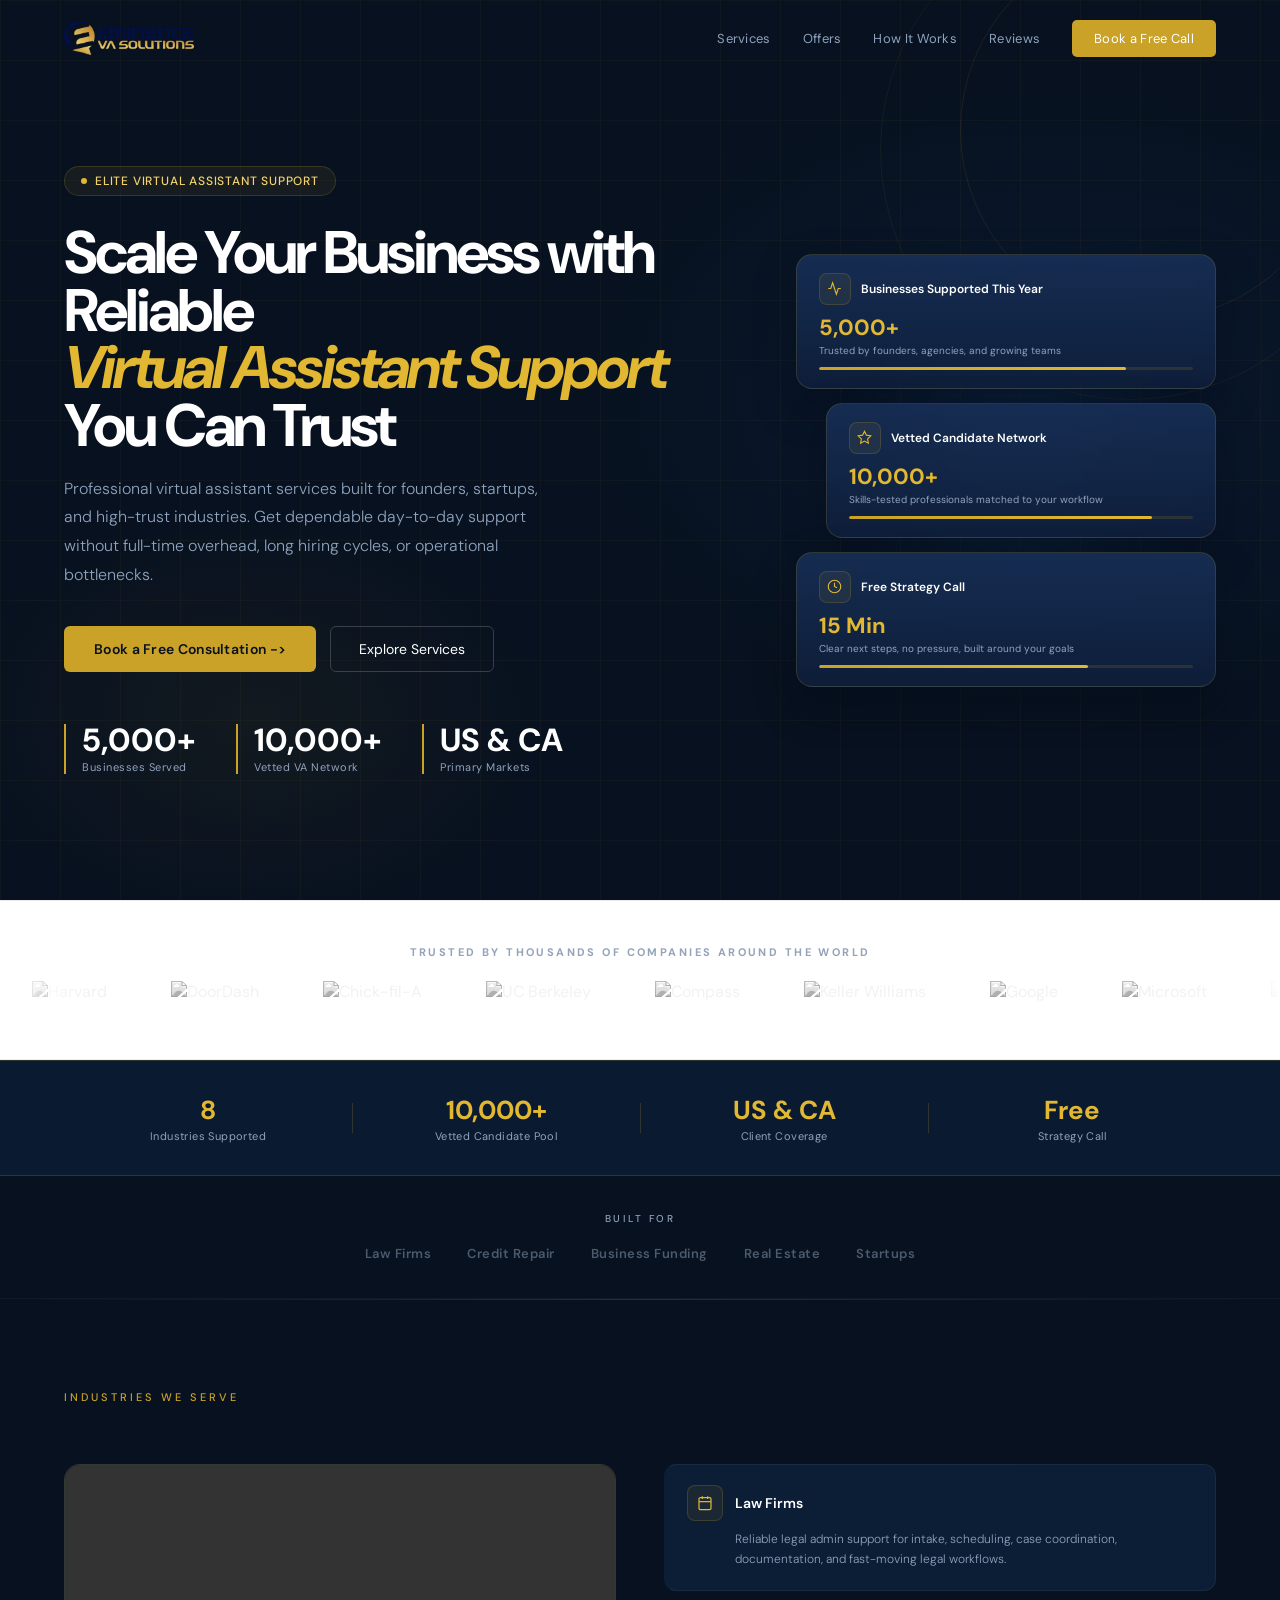
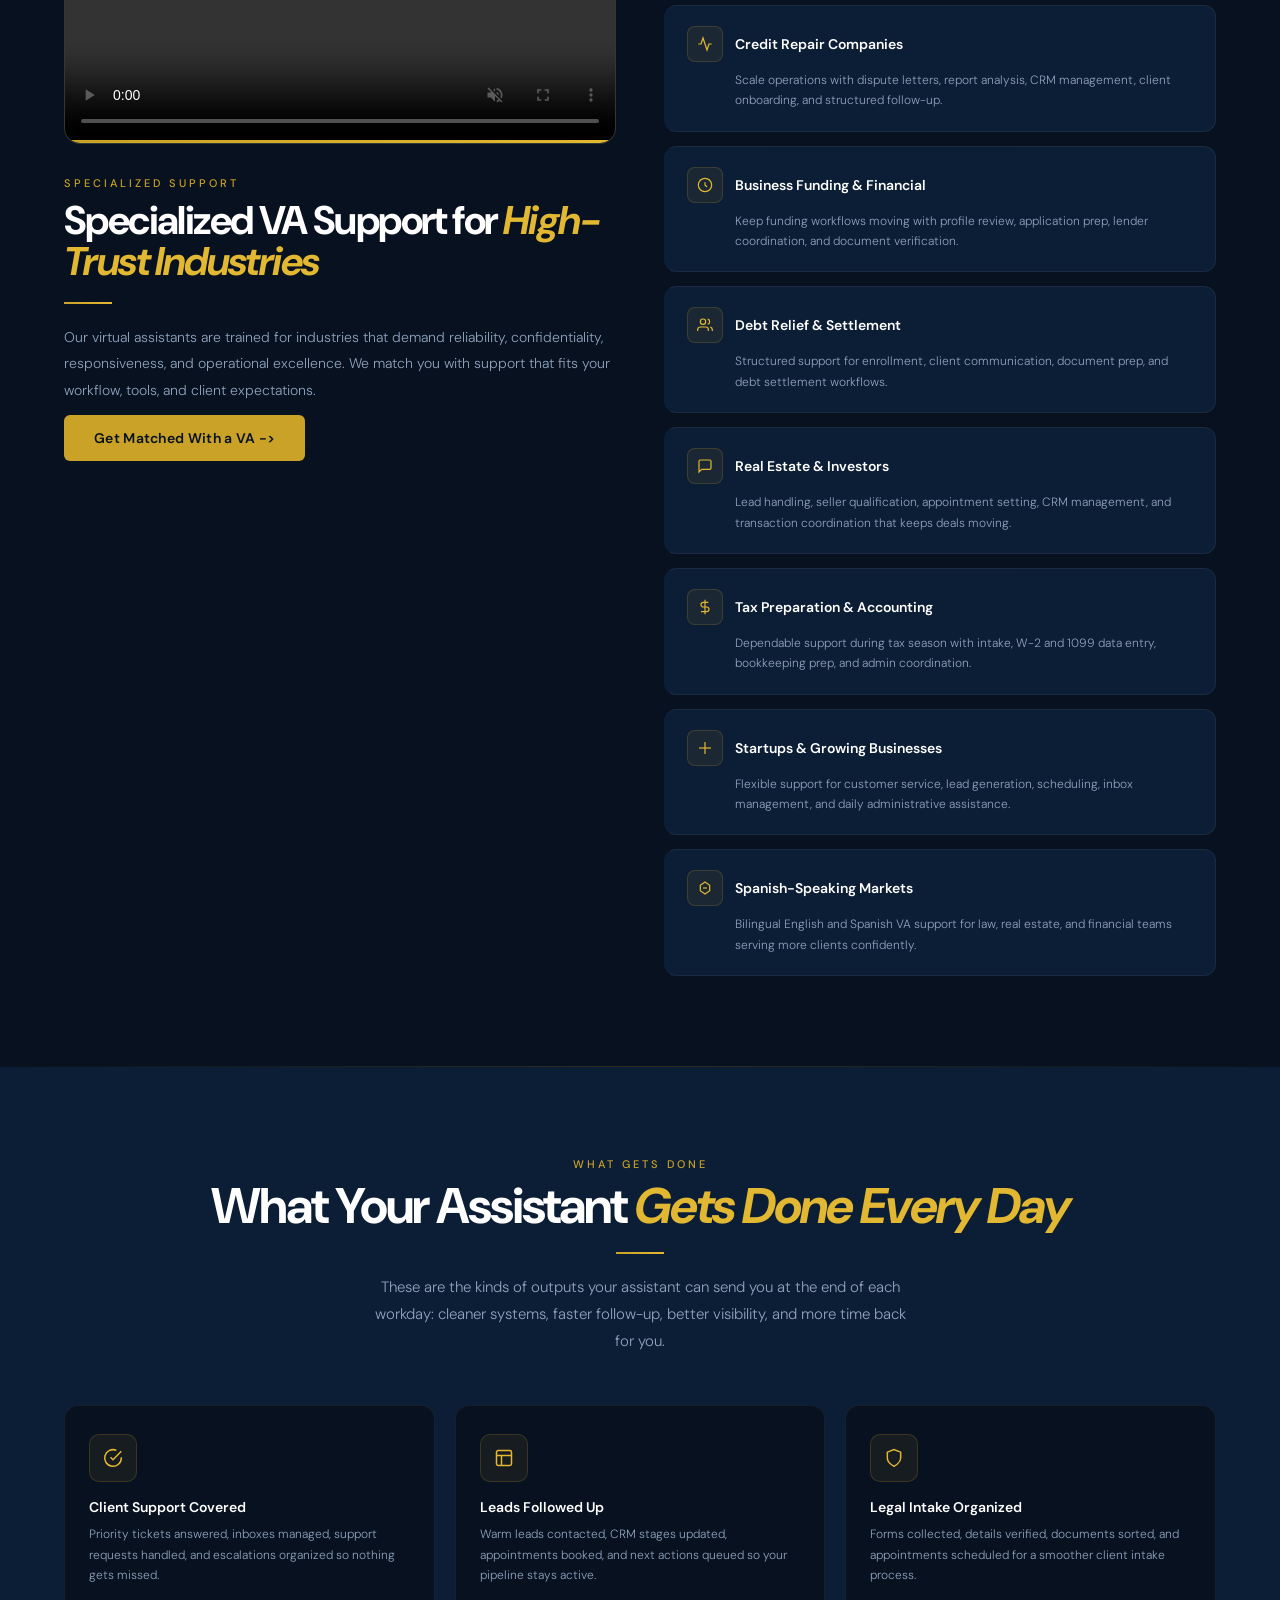
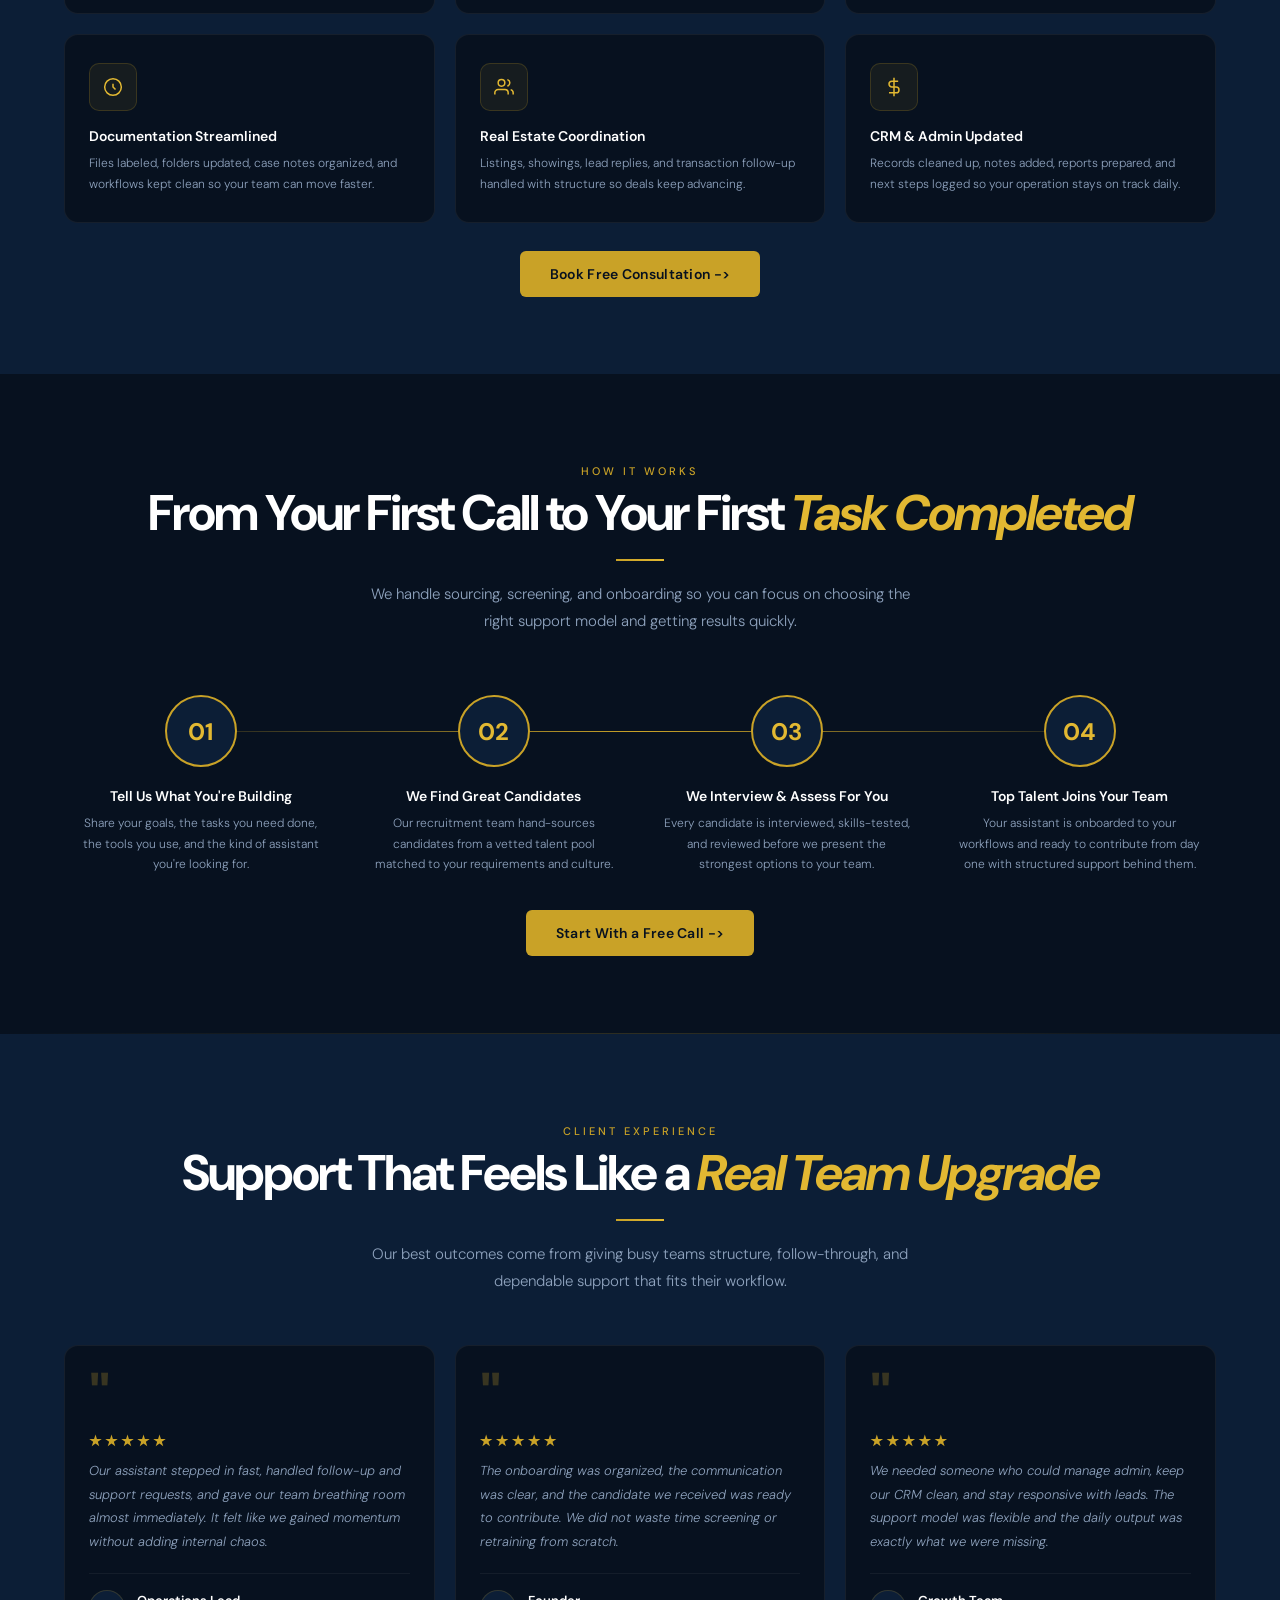
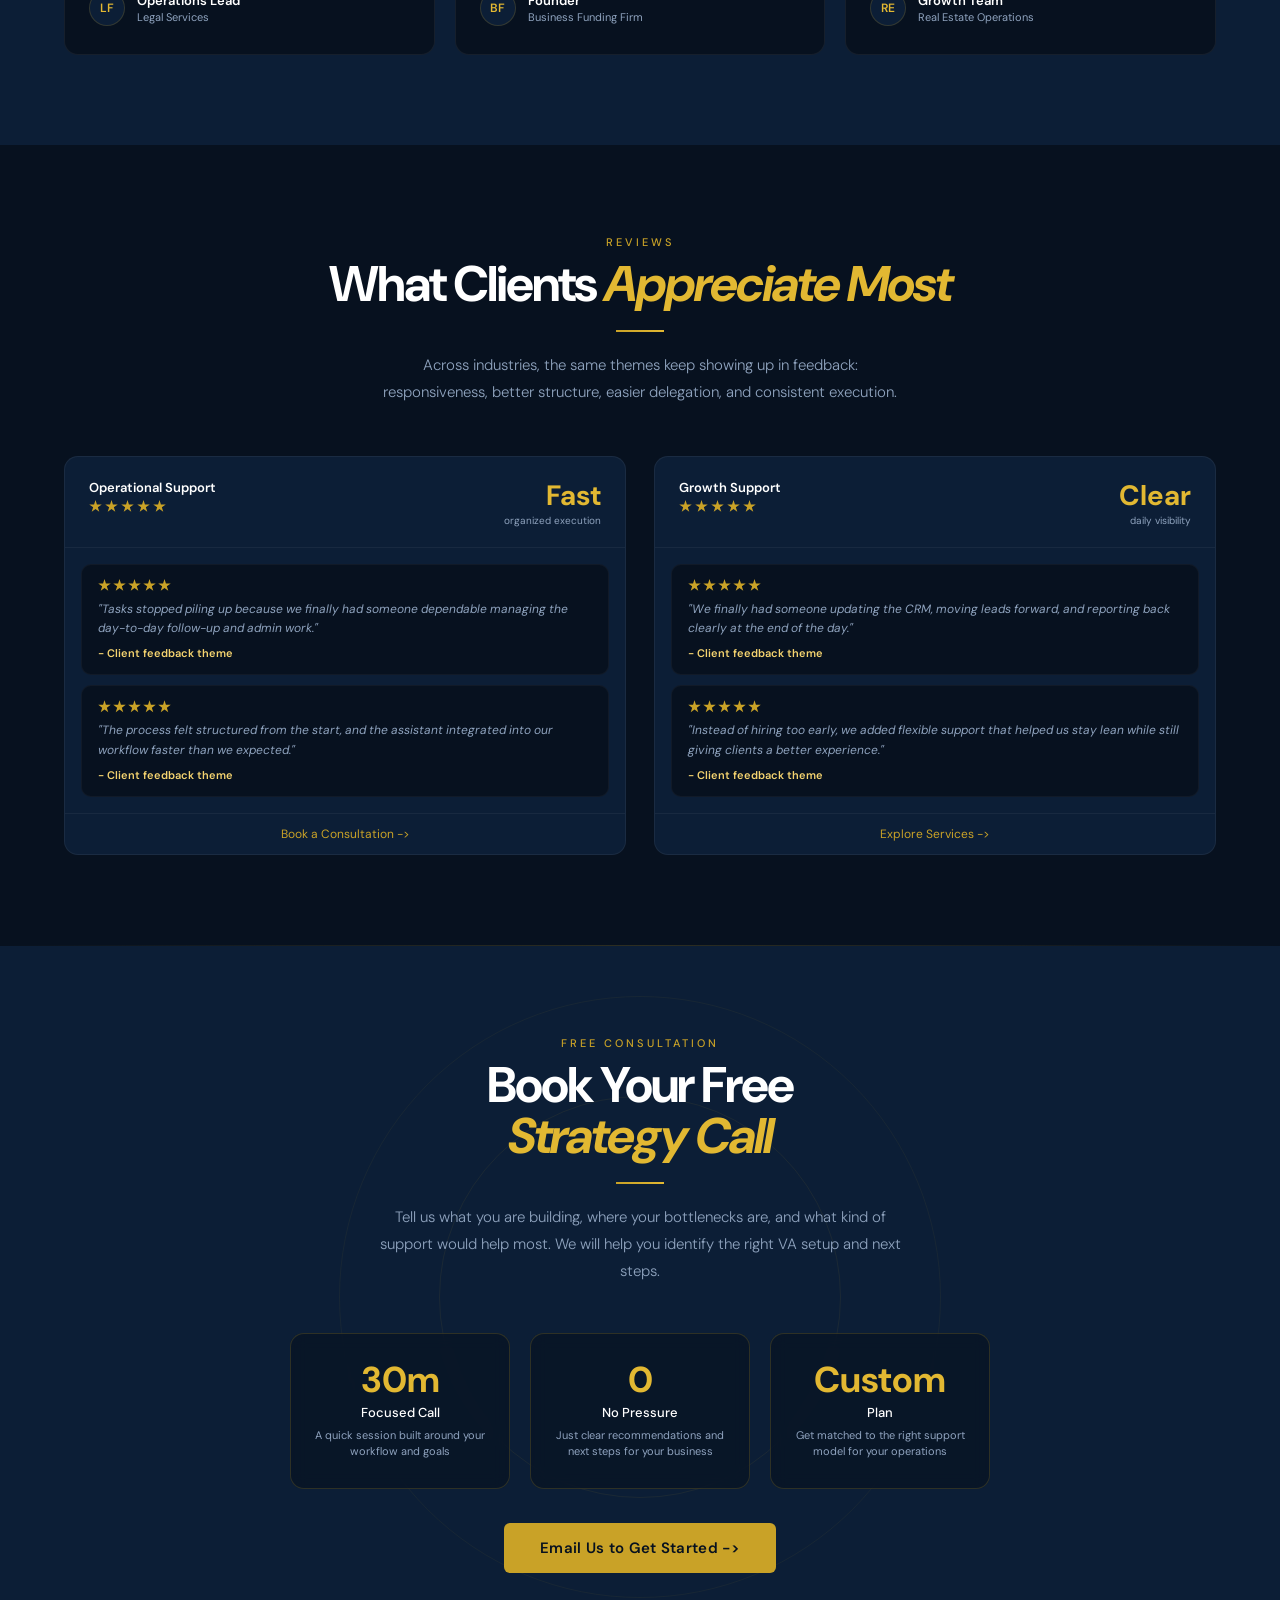
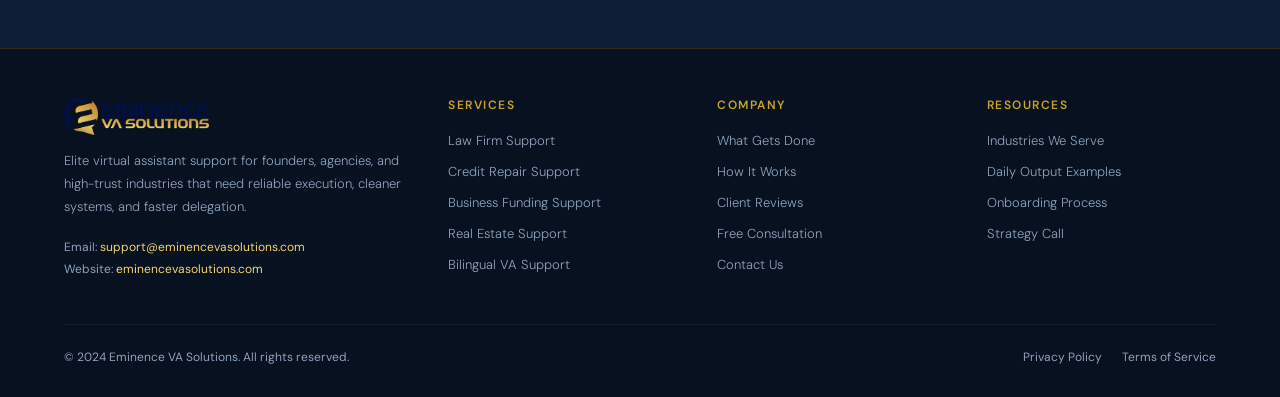
==== index.html @ a6eb9f12 "Revamp homepage content and styles" ====
<!DOCTYPE html>
<html lang="en">
<head>
<meta charset="UTF-8"/>
<meta name="viewport" content="width=device-width, initial-scale=1.0"/>
<title>Eminence VA Solutions - Professional Virtual Assistant Services</title>
<link href="https://fonts.googleapis.com/css2?family=DM+Sans:ital,opsz,wght@0,9..40,100..1000;1,9..40,100..1000&display=swap" rel="stylesheet"/>
<link rel="stylesheet" href="styles.css"/>
</head>
<body>

<!-- NAV -->
<nav id="mainNav">
  <a href="#" class="nav-logo">
    <img src="assets/imgs/logo.webp" alt="Eminence VA Solutions" class="nav-logo-image"/>
  </a>
  <div class="nav-links">
    <a href="#services">Services</a>
    <a href="#offers">Offers</a>
    <a href="#how">How It Works</a>
    <a href="#reviews">Reviews</a>
    <a href="#contact" class="nav-cta">Book a Free Call</a>
  </div>
  <div class="hamburger" id="hamburger">
    <span></span><span></span><span></span>
  </div>
</nav>

<div class="mobile-menu" id="mobileMenu">
  <a href="#services">Services</a>
  <a href="#offers">Offers</a>
  <a href="#how">How It Works</a>
  <a href="#reviews">Reviews</a>
  <a href="#contact" class="nav-cta">Book a Free Call</a>
</div>

<!-- HERO -->
<section class="hero" id="hero">
  <div class="hero-bg"></div>
  <div class="hero-grid-lines"></div>
  <div class="hero-circle1"></div>
  <div class="hero-circle2"></div>

  <div class="hero-content fade-up">
    <div class="hero-tag">
      <div class="hero-tag-dot"></div>
      <span>Elite Virtual Assistant Support</span>
    </div>
    <h1>Scale Your Business with Reliable<br><em>Virtual Assistant Support</em><br>You Can Trust</h1>
    <p class="hero-sub">Professional virtual assistant services built for founders, startups, and high-trust industries. Get dependable day-to-day support without full-time overhead, long hiring cycles, or operational bottlenecks.</p>
    <div class="hero-btns">
      <a href="#contact" class="btn-gold">Book a Free Consultation -&gt;</a>
      <a href="#services" class="btn-ghost">Explore Services</a>
    </div>
    <div class="hero-stats">
      <div class="hero-stat">
        <div class="hs-num">5,000+</div>
        <div class="hs-lbl">Businesses Served</div>
      </div>
      <div class="hero-stat">
        <div class="hs-num">10,000+</div>
        <div class="hs-lbl">Vetted VA Network</div>
      </div>
      <div class="hero-stat">
        <div class="hs-num">US &amp; CA</div>
        <div class="hs-lbl">Primary Markets</div>
      </div>
    </div>
  </div>

  <div class="hero-visual">
    <div class="hero-visual-cards">
      <div class="hv-card">
        <div class="hvc-top">
          <div class="hvc-icon">
            <svg viewBox="0 0 24 24"><polyline points="22 12 18 12 15 21 9 3 6 12 2 12"/></svg>
          </div>
          <div class="hvc-title">Businesses Supported This Year</div>
        </div>
        <div class="hvc-val">5,000+</div>
        <div class="hvc-sub">Trusted by founders, agencies, and growing teams</div>
        <div class="hvc-bar"><div class="hvc-bar-fill" style="width:82%"></div></div>
      </div>
      <div class="hv-card">
        <div class="hvc-top">
          <div class="hvc-icon">
            <svg viewBox="0 0 24 24"><path d="M12 2l3.09 6.26L22 9.27l-5 4.87 1.18 6.88L12 17.77l-6.18 3.25L7 14.14 2 9.27l6.91-1.01L12 2z"/></svg>
          </div>
          <div class="hvc-title">Vetted Candidate Network</div>
        </div>
        <div class="hvc-val">10,000+</div>
        <div class="hvc-sub">Skills-tested professionals matched to your workflow</div>
        <div class="hvc-bar"><div class="hvc-bar-fill" style="width:88%"></div></div>
      </div>
      <div class="hv-card">
        <div class="hvc-top">
          <div class="hvc-icon">
            <svg viewBox="0 0 24 24"><circle cx="12" cy="12" r="10"/><polyline points="12 6 12 12 16 14"/></svg>
          </div>
          <div class="hvc-title">Free Strategy Call</div>
        </div>
        <div class="hvc-val">15 Min</div>
        <div class="hvc-sub">Clear next steps, no pressure, built around your goals</div>
        <div class="hvc-bar"><div class="hvc-bar-fill" style="width:72%"></div></div>
      </div>
    </div>
  </div>
</section>

<section class="logo-marquee">
  <div class="logo-marquee-inner">
    <p class="logo-marquee-label">Trusted by thousands of companies around the world</p>
  </div>
  <div class="logo-marquee-track-wrap">
    <div class="logo-marquee-fade logo-marquee-fade-left"></div>
    <div class="logo-marquee-fade logo-marquee-fade-right"></div>
    <div class="logo-marquee-track">
      <div class="logo-marquee-group">
        <div class="logo-marquee-item"><img alt="Harvard" src="https://upload.wikimedia.org/wikipedia/commons/7/70/Harvard_University_logo.svg"></div>
        <div class="logo-marquee-item"><img alt="DoorDash" src="https://upload.wikimedia.org/wikipedia/commons/6/6a/DoorDash_Logo.svg"></div>
        <div class="logo-marquee-item"><img alt="Chick-fil-A" src="https://upload.wikimedia.org/wikipedia/commons/0/02/Chick-fil-A_Logo.svg"></div>
        <div class="logo-marquee-item"><img alt="UC Berkeley" src="https://upload.wikimedia.org/wikipedia/commons/8/82/University_of_California%2C_Berkeley_logo.svg"></div>
        <div class="logo-marquee-item"><img alt="Compass" src="https://upload.wikimedia.org/wikipedia/commons/c/c9/CompassInc_Logo.svg"></div>
        <div class="logo-marquee-item"><img alt="Keller Williams" src="https://upload.wikimedia.org/wikipedia/commons/d/d9/Keller_Williams_Realty_logo.svg"></div>
        <div class="logo-marquee-item"><img alt="Google" src="https://upload.wikimedia.org/wikipedia/commons/2/2f/Google_2015_logo.svg"></div>
        <div class="logo-marquee-item"><img alt="Microsoft" src="https://upload.wikimedia.org/wikipedia/commons/9/96/Microsoft_logo_%282012%29.svg"></div>
      </div>
      <div class="logo-marquee-group" aria-hidden="true">
        <div class="logo-marquee-item"><img alt="Harvard" src="https://upload.wikimedia.org/wikipedia/commons/7/70/Harvard_University_logo.svg"></div>
        <div class="logo-marquee-item"><img alt="DoorDash" src="https://upload.wikimedia.org/wikipedia/commons/6/6a/DoorDash_Logo.svg"></div>
        <div class="logo-marquee-item"><img alt="Chick-fil-A" src="https://upload.wikimedia.org/wikipedia/commons/0/02/Chick-fil-A_Logo.svg"></div>
        <div class="logo-marquee-item"><img alt="UC Berkeley" src="https://upload.wikimedia.org/wikipedia/commons/8/82/University_of_California%2C_Berkeley_logo.svg"></div>
        <div class="logo-marquee-item"><img alt="Compass" src="https://upload.wikimedia.org/wikipedia/commons/c/c9/CompassInc_Logo.svg"></div>
        <div class="logo-marquee-item"><img alt="Keller Williams" src="https://upload.wikimedia.org/wikipedia/commons/d/d9/Keller_Williams_Realty_logo.svg"></div>
        <div class="logo-marquee-item"><img alt="Google" src="https://upload.wikimedia.org/wikipedia/commons/2/2f/Google_2015_logo.svg"></div>
        <div class="logo-marquee-item"><img alt="Microsoft" src="https://upload.wikimedia.org/wikipedia/commons/9/96/Microsoft_logo_%282012%29.svg"></div>
      </div>
    </div>
  </div>
</section>

<!-- TRUST BAR -->
<div class="trust">
  <div class="trust-item fade-up">
    <div class="ti-num">8</div>
    <div class="ti-lbl">Industries Supported</div>
  </div>
  <div class="trust-item fade-up" style="transition-delay:.1s">
    <div class="ti-num">10,000+</div>
    <div class="ti-lbl">Vetted Candidate Pool</div>
  </div>
  <div class="trust-item fade-up" style="transition-delay:.2s">
    <div class="ti-num">US &amp; CA</div>
    <div class="ti-lbl">Client Coverage</div>
  </div>
  <div class="trust-item fade-up" style="transition-delay:.3s">
    <div class="ti-num">Free</div>
    <div class="ti-lbl">Strategy Call</div>
  </div>
</div>

<!-- FEATURED IN -->
<div class="featured">
  <div class="featured-lbl">Built For</div>
  <div class="featured-logos">
    <span>Law Firms</span>
    <span>Credit Repair</span>
    <span>Business Funding</span>
    <span>Real Estate</span>
    <span>Startups</span>
  </div>
</div>

<div class="gold-divider"></div>

<!-- SERVICES -->
<section id="services">
  <div class="section-label fade-up">Industries We Serve</div>
  <div class="what-grid">
    <div class="what-left fade-up">
      <div class="what-img">
        <video class="what-video" autoplay muted loop playsinline controls>
          <source src="assets/Eminence VA Solutions.mp4" type="video/mp4"/>
          Your browser does not support the video tag.
        </video>
      </div>
      <div class="what-desc">
        <div class="section-label">Specialized Support</div>
        <div class="section-title" style="font-size:clamp(26px,3.5vw,40px)">Specialized VA Support for <em>High-Trust Industries</em></div>
        <div class="gold-line"></div>
        <p>Our virtual assistants are trained for industries that demand reliability, confidentiality, responsiveness, and operational excellence. We match you with support that fits your workflow, tools, and client expectations.</p>
        <a href="#contact" class="btn-gold">Get Matched With a VA -&gt;</a>
      </div>
    </div>
    <div class="what-right fade-up" style="transition-delay:.15s">
      <div class="svc-card">
        <div class="svc-card-top">
          <div class="svc-icon"><svg viewBox="0 0 24 24"><rect x="3" y="4" width="18" height="18" rx="2"/><line x1="16" y1="2" x2="16" y2="6"/><line x1="8" y1="2" x2="8" y2="6"/><line x1="3" y1="10" x2="21" y2="10"/></svg></div>
          <h4>Law Firms</h4>
        </div>
        <p>Reliable legal admin support for intake, scheduling, case coordination, documentation, and fast-moving legal workflows.</p>
      </div>
      <div class="svc-card">
        <div class="svc-card-top">
          <div class="svc-icon"><svg viewBox="0 0 24 24"><polyline points="22 12 18 12 15 21 9 3 6 12 2 12"/></svg></div>
          <h4>Credit Repair Companies</h4>
        </div>
        <p>Scale operations with dispute letters, report analysis, CRM management, client onboarding, and structured follow-up.</p>
      </div>
      <div class="svc-card">
        <div class="svc-card-top">
          <div class="svc-icon"><svg viewBox="0 0 24 24"><circle cx="12" cy="12" r="10"/><path d="M12 8v4l3 3"/></svg></div>
          <h4>Business Funding &amp; Financial</h4>
        </div>
        <p>Keep funding workflows moving with profile review, application prep, lender coordination, and document verification.</p>
      </div>
      <div class="svc-card">
        <div class="svc-card-top">
          <div class="svc-icon"><svg viewBox="0 0 24 24"><path d="M17 21v-2a4 4 0 0 0-4-4H5a4 4 0 0 0-4 4v2"/><circle cx="9" cy="7" r="4"/><path d="M23 21v-2a4 4 0 0 0-3-3.87"/><path d="M16 3.13a4 4 0 0 1 0 7.75"/></svg></div>
          <h4>Debt Relief &amp; Settlement</h4>
        </div>
        <p>Structured support for enrollment, client communication, document prep, and debt settlement workflows.</p>
      </div>
      <div class="svc-card">
        <div class="svc-card-top">
          <div class="svc-icon"><svg viewBox="0 0 24 24"><path d="M21 15a2 2 0 0 1-2 2H7l-4 4V5a2 2 0 0 1 2-2h14a2 2 0 0 1 2 2z"/></svg></div>
          <h4>Real Estate &amp; Investors</h4>
        </div>
        <p>Lead handling, seller qualification, appointment setting, CRM management, and transaction coordination that keeps deals moving.</p>
      </div>
      <div class="svc-card">
        <div class="svc-card-top">
          <div class="svc-icon"><svg viewBox="0 0 24 24"><path d="M12 1v22"/><path d="M17 5H9.5a3.5 3.5 0 0 0 0 7h5a3.5 3.5 0 0 1 0 7H6"/></svg></div>
          <h4>Tax Preparation &amp; Accounting</h4>
        </div>
        <p>Dependable support during tax season with intake, W-2 and 1099 data entry, bookkeeping prep, and admin coordination.</p>
      </div>
      <div class="svc-card">
        <div class="svc-card-top">
          <div class="svc-icon"><svg viewBox="0 0 24 24"><path d="M3 12h18"/><path d="M12 3v18"/></svg></div>
          <h4>Startups &amp; Growing Businesses</h4>
        </div>
        <p>Flexible support for customer service, lead generation, scheduling, inbox management, and daily administrative assistance.</p>
      </div>
      <div class="svc-card">
        <div class="svc-card-top">
          <div class="svc-icon"><svg viewBox="0 0 24 24"><path d="M5 8l7-5 7 5v8l-7 5-7-5z"/><path d="M9 12h6"/></svg></div>
          <h4>Spanish-Speaking Markets</h4>
        </div>
        <p>Bilingual English and Spanish VA support for law, real estate, and financial teams serving more clients confidently.</p>
      </div>
    </div>
  </div>
</section>

<div class="gold-divider"></div>

<!-- OFFERS -->
<section class="why" id="offers">
  <div class="text-center fade-up">
    <div class="section-label">What Gets Done</div>
    <div class="section-title">What Your Assistant <em>Gets Done Every Day</em></div>
    <div class="gold-line center"></div>
    <p class="section-sub">These are the kinds of outputs your assistant can send you at the end of each workday: cleaner systems, faster follow-up, better visibility, and more time back for you.</p>
  </div>
  <div class="why-grid">
    <div class="why-card fade-up" style="transition-delay:.05s">
      <div class="why-icon"><svg viewBox="0 0 24 24"><path d="M22 11.08V12a10 10 0 1 1-5.93-9.14"/><polyline points="22 4 12 14.01 9 11.01"/></svg></div>
      <h4>Client Support Covered</h4>
      <p>Priority tickets answered, inboxes managed, support requests handled, and escalations organized so nothing gets missed.</p>
    </div>
    <div class="why-card fade-up" style="transition-delay:.1s">
      <div class="why-icon"><svg viewBox="0 0 24 24"><rect x="3" y="3" width="18" height="18" rx="2"/><path d="M3 9h18M9 21V9"/></svg></div>
      <h4>Leads Followed Up</h4>
      <p>Warm leads contacted, CRM stages updated, appointments booked, and next actions queued so your pipeline stays active.</p>
    </div>
    <div class="why-card fade-up" style="transition-delay:.15s">
      <div class="why-icon"><svg viewBox="0 0 24 24"><path d="M12 22s8-4 8-10V5l-8-3-8 3v7c0 6 8 10 8 10z"/></svg></div>
      <h4>Legal Intake Organized</h4>
      <p>Forms collected, details verified, documents sorted, and appointments scheduled for a smoother client intake process.</p>
    </div>
    <div class="why-card fade-up" style="transition-delay:.2s">
      <div class="why-icon"><svg viewBox="0 0 24 24"><circle cx="12" cy="12" r="10"/><path d="M12 8v4l3 3"/></svg></div>
      <h4>Documentation Streamlined</h4>
      <p>Files labeled, folders updated, case notes organized, and workflows kept clean so your team can move faster.</p>
    </div>
    <div class="why-card fade-up" style="transition-delay:.25s">
      <div class="why-icon"><svg viewBox="0 0 24 24"><path d="M17 21v-2a4 4 0 0 0-4-4H5a4 4 0 0 0-4 4v2"/><circle cx="9" cy="7" r="4"/><path d="M23 21v-2a4 4 0 0 0-3-3.87M16 3.13a4 4 0 0 1 0 7.75"/></svg></div>
      <h4>Real Estate Coordination</h4>
      <p>Listings, showings, lead replies, and transaction follow-up handled with structure so deals keep advancing.</p>
    </div>
    <div class="why-card fade-up" style="transition-delay:.3s">
      <div class="why-icon"><svg viewBox="0 0 24 24"><line x1="12" y1="1" x2="12" y2="23"/><path d="M17 5H9.5a3.5 3.5 0 0 0 0 7h5a3.5 3.5 0 0 1 0 7H6"/></svg></div>
      <h4>CRM &amp; Admin Updated</h4>
      <p>Records cleaned up, notes added, reports prepared, and next steps logged so your operation stays on track daily.</p>
    </div>
  </div>
  <div style="text-align:center;margin-top:40px" class="fade-up">
    <a href="#contact" class="btn-gold">Book Free Consultation -&gt;</a>
  </div>
</section>

<!-- HOW IT WORKS -->
<section id="how">
  <div class="text-center fade-up">
    <div class="section-label">How It Works</div>
    <div class="section-title">From Your First Call to Your First <em>Task Completed</em></div>
    <div class="gold-line center"></div>
    <p class="section-sub">We handle sourcing, screening, and onboarding so you can focus on choosing the right support model and getting results quickly.</p>
  </div>
  <div class="steps-wrap fade-up">
    <div class="steps">
      <div class="step">
        <div class="step-num">01</div>
        <h4>Tell Us What You're Building</h4>
        <p>Share your goals, the tasks you need done, the tools you use, and the kind of assistant you're looking for.</p>
      </div>
      <div class="step">
        <div class="step-num">02</div>
        <h4>We Find Great Candidates</h4>
        <p>Our recruitment team hand-sources candidates from a vetted talent pool matched to your requirements and culture.</p>
      </div>
      <div class="step">
        <div class="step-num">03</div>
        <h4>We Interview &amp; Assess For You</h4>
        <p>Every candidate is interviewed, skills-tested, and reviewed before we present the strongest options to your team.</p>
      </div>
      <div class="step">
        <div class="step-num">04</div>
        <h4>Top Talent Joins Your Team</h4>
        <p>Your assistant is onboarded to your workflows and ready to contribute from day one with structured support behind them.</p>
      </div>
    </div>
  </div>
  <div style="text-align:center;margin-top:48px" class="fade-up">
    <a href="#contact" class="btn-gold">Start With a Free Call -&gt;</a>
  </div>
</section>

<div class="gold-divider"></div>

<!-- TESTIMONIALS -->
<section class="testi">
  <div class="text-center fade-up">
    <div class="section-label">Client Experience</div>
    <div class="section-title">Support That Feels Like a <em>Real Team Upgrade</em></div>
    <div class="gold-line center"></div>
    <p class="section-sub">Our best outcomes come from giving busy teams structure, follow-through, and dependable support that fits their workflow.</p>
  </div>
  <div class="testi-grid">
    <div class="testi-card fade-up" style="transition-delay:.05s">
      <div class="testi-quote">"</div>
      <div class="stars"><div class="star"></div><div class="star"></div><div class="star"></div><div class="star"></div><div class="star"></div></div>
      <p>Our assistant stepped in fast, handled follow-up and support requests, and gave our team breathing room almost immediately. It felt like we gained momentum without adding internal chaos.</p>
      <div class="testi-footer">
        <div class="testi-avatar">LF</div>
        <div>
          <div class="testi-name">Operations Lead</div>
          <div class="testi-role">Legal Services</div>
        </div>
      </div>
    </div>
    <div class="testi-card fade-up" style="transition-delay:.1s">
      <div class="testi-quote">"</div>
      <div class="stars"><div class="star"></div><div class="star"></div><div class="star"></div><div class="star"></div><div class="star"></div></div>
      <p>The onboarding was organized, the communication was clear, and the candidate we received was ready to contribute. We did not waste time screening or retraining from scratch.</p>
      <div class="testi-footer">
        <div class="testi-avatar">BF</div>
        <div>
          <div class="testi-name">Founder</div>
          <div class="testi-role">Business Funding Firm</div>
        </div>
      </div>
    </div>
    <div class="testi-card fade-up" style="transition-delay:.15s">
      <div class="testi-quote">"</div>
      <div class="stars"><div class="star"></div><div class="star"></div><div class="star"></div><div class="star"></div><div class="star"></div></div>
      <p>We needed someone who could manage admin, keep our CRM clean, and stay responsive with leads. The support model was flexible and the daily output was exactly what we were missing.</p>
      <div class="testi-footer">
        <div class="testi-avatar">RE</div>
        <div>
          <div class="testi-name">Growth Team</div>
          <div class="testi-role">Real Estate Operations</div>
        </div>
      </div>
    </div>
  </div>
</section>

<!-- REVIEWS -->
<section id="reviews">
  <div class="text-center fade-up">
    <div class="section-label">Reviews</div>
    <div class="section-title">What Clients <em>Appreciate Most</em></div>
    <div class="gold-line center"></div>
    <p class="section-sub">Across industries, the same themes keep showing up in feedback: responsiveness, better structure, easier delegation, and consistent execution.</p>
  </div>
  <div class="reviews-grid">
    <div class="review-platform fade-up">
      <div class="rp-header">
        <div class="rp-name-wrap">
          <div>
            <div class="rp-logo">Operational Support</div>
            <div class="stars" style="margin-top:4px"><div class="star"></div><div class="star"></div><div class="star"></div><div class="star"></div><div class="star"></div></div>
          </div>
        </div>
        <div class="rp-score-wrap">
          <div class="rp-score">Fast</div>
          <div class="rp-count">organized execution</div>
        </div>
      </div>
      <div class="rp-cards">
        <div class="rp-card">
          <div class="rp-card-stars"><div class="star"></div><div class="star"></div><div class="star"></div><div class="star"></div><div class="star"></div></div>
          <p>"Tasks stopped piling up because we finally had someone dependable managing the day-to-day follow-up and admin work."</p>
          <div class="rp-card-author">- Client feedback theme</div>
        </div>
        <div class="rp-card">
          <div class="rp-card-stars"><div class="star"></div><div class="star"></div><div class="star"></div><div class="star"></div><div class="star"></div></div>
          <p>"The process felt structured from the start, and the assistant integrated into our workflow faster than we expected."</p>
          <div class="rp-card-author">- Client feedback theme</div>
        </div>
      </div>
      <a href="#contact" class="rp-view-btn">Book a Consultation -&gt;</a>
    </div>
    <div class="review-platform fade-up" style="transition-delay:.1s">
      <div class="rp-header">
        <div class="rp-name-wrap">
          <div>
            <div class="rp-logo">Growth Support</div>
            <div class="stars" style="margin-top:4px"><div class="star"></div><div class="star"></div><div class="star"></div><div class="star"></div><div class="star"></div></div>
          </div>
        </div>
        <div class="rp-score-wrap">
          <div class="rp-score">Clear</div>
          <div class="rp-count">daily visibility</div>
        </div>
      </div>
      <div class="rp-cards">
        <div class="rp-card">
          <div class="rp-card-stars"><div class="star"></div><div class="star"></div><div class="star"></div><div class="star"></div><div class="star"></div></div>
          <p>"We finally had someone updating the CRM, moving leads forward, and reporting back clearly at the end of the day."</p>
          <div class="rp-card-author">- Client feedback theme</div>
        </div>
        <div class="rp-card">
          <div class="rp-card-stars"><div class="star"></div><div class="star"></div><div class="star"></div><div class="star"></div><div class="star"></div></div>
          <p>"Instead of hiring too early, we added flexible support that helped us stay lean while still giving clients a better experience."</p>
          <div class="rp-card-author">- Client feedback theme</div>
        </div>
      </div>
      <a href="#services" class="rp-view-btn">Explore Services -&gt;</a>
    </div>
  </div>
</section>

<div class="gold-divider"></div>

<!-- CTA -->
<section class="cta-section" id="contact">
  <div class="cta-inner">
    <div class="section-label fade-up">Free Consultation</div>
    <div class="section-title fade-up">Book Your Free<br> <em>Strategy Call</em></div>
    <div class="gold-line center fade-up"></div>
    <p class="section-sub fade-up" style="margin:0 auto 0">Tell us what you are building, where your bottlenecks are, and what kind of support would help most. We will help you identify the right VA setup and next steps.</p>
    <div class="cta-boxes fade-up">
      <div class="cta-box">
        <div class="cta-box-num">30m</div>
        <div class="cta-box-lbl">Focused Call</div>
        <div class="cta-box-sub">A quick session built around your workflow and goals</div>
      </div>
      <div class="cta-box">
        <div class="cta-box-num">0</div>
        <div class="cta-box-lbl">No Pressure</div>
        <div class="cta-box-sub">Just clear recommendations and next steps for your business</div>
      </div>
      <div class="cta-box">
        <div class="cta-box-num">Custom</div>
        <div class="cta-box-lbl">Plan</div>
        <div class="cta-box-sub">Get matched to the right support model for your operations</div>
      </div>
    </div>
    <div class="fade-up">
      <a href="mailto:support@eminencevasolutions.com" class="btn-gold" style="font-size:15px;padding:15px 36px">Email Us to Get Started -&gt;</a>
    </div>
  </div>
</section>

<!-- FOOTER -->
<footer>
  <div class="footer-grid">
    <div class="footer-brand">
      <a href="#" class="footer-logo">
        <img src="assets/imgs/logo.webp" alt="Eminence VA Solutions" class="footer-logo-image"/>
      </a>
      <p class="footer-desc">Elite virtual assistant support for founders, agencies, and high-trust industries that need reliable execution, cleaner systems, and faster delegation.</p>
      <div class="footer-contact-item">Email: <a href="mailto:support@eminencevasolutions.com">support@eminencevasolutions.com</a></div>
      <div class="footer-contact-item" style="margin-top:4px">Website: <a href="https://eminencevasolutions.com" target="_blank">eminencevasolutions.com</a></div>
    </div>
    <div class="footer-col">
      <h5>Services</h5>
      <ul>
        <li><a href="#services">Law Firm Support</a></li>
        <li><a href="#services">Credit Repair Support</a></li>
        <li><a href="#services">Business Funding Support</a></li>
        <li><a href="#services">Real Estate Support</a></li>
        <li><a href="#services">Bilingual VA Support</a></li>
      </ul>
    </div>
    <div class="footer-col">
      <h5>Company</h5>
      <ul>
        <li><a href="#offers">What Gets Done</a></li>
        <li><a href="#how">How It Works</a></li>
        <li><a href="#reviews">Client Reviews</a></li>
        <li><a href="#contact">Free Consultation</a></li>
        <li><a href="mailto:support@eminencevasolutions.com">Contact Us</a></li>
      </ul>
    </div>
    <div class="footer-col">
      <h5>Resources</h5>
      <ul>
        <li><a href="#services">Industries We Serve</a></li>
        <li><a href="#offers">Daily Output Examples</a></li>
        <li><a href="#how">Onboarding Process</a></li>
        <li><a href="#contact">Strategy Call</a></li>
      </ul>
    </div>
  </div>
  <div class="footer-bottom">
    <div class="footer-copy">&#169; 2024 Eminence VA Solutions. All rights reserved.</div>
    <div class="footer-legal">
      <a href="#">Privacy Policy</a>
      <a href="#">Terms of Service</a>
    </div>
  </div>
</footer>

<script src="script.js"></script>
</body>
</html>
---- styles.css ----
/* filepath: styles.css */
* { margin: 0; padding: 0; box-sizing: border-box }
:root {
  --navy: #07111f;
  --navy2: #0c1e36;
  --navy3: #122648;
  --blue: #163a6b;
  --blue2: #1b4d8e;
  --gold: #c9a227;
  --gold2: #e2b832;
  --gold3: #f5d470;
  --gold-light: rgba(201, 162, 39, 0.08);
  --gold-border: rgba(201, 162, 39, 0.2);
  --white: #ffffff;
  --off: #f7f4ed;
  --muted: #8fa3be;
  --text: #e8edf4;
}
html { scroll-behavior: smooth }
body { font-family: 'DM Sans', sans-serif; font-optical-sizing: auto; background: var(--navy); color: var(--text); overflow-x: hidden }

/* ── SCROLLBAR ── */
::-webkit-scrollbar { width: 5px }
::-webkit-scrollbar-track { background: var(--navy2) }
::-webkit-scrollbar-thumb { background: var(--gold); border-radius: 4px }

/* ── NAV ── */
nav { position: fixed; top: 0; left: 0; right: 0; z-index: 999; padding: 0 5%; height: 76px; display: flex; align-items: center; justify-content: space-between; transition: all .3s }
nav.scrolled { background: rgba(7, 17, 31, 0.97); backdrop-filter: blur(12px); border-bottom: 1px solid var(--gold-border) }
.nav-logo { display: flex; align-items: center; gap: 10px; text-decoration: none; flex-shrink: 0 }
.nav-logo-image { height: 34px; width: auto; max-width: 210px; display: block; object-fit: contain }
.nav-links { display: flex; align-items: center; gap: 32px }
.nav-links a { color: var(--muted); font-size: 13px; font-weight: 400; text-decoration: none; transition: color .2s; letter-spacing: .3px }
.nav-links a:hover { color: var(--gold2) }
.nav-cta { background: var(--gold); color: var(--white); font-size: 13px; font-weight: 600; padding: 10px 22px; border-radius: 5px; text-decoration: none; transition: all .2s; letter-spacing: .3px }
.nav-cta:hover { background: var(--gold2); color: var(--white); transform: translateY(-1px) }
.nav-links .nav-cta,
.nav-links .nav-cta:hover,
.mobile-menu .nav-cta,
.mobile-menu .nav-cta:hover { color: var(--white) }
.hamburger { display: none; flex-direction: column; gap: 5px; cursor: pointer; padding: 4px }
.hamburger span { width: 24px; height: 2px; background: var(--white); border-radius: 2px; transition: all .3s }
.mobile-menu { display: none; position: fixed; top: 76px; left: 0; right: 0; background: rgba(7, 17, 31, 0.98); backdrop-filter: blur(12px); padding: 24px 5%; border-bottom: 1px solid var(--gold-border); flex-direction: column; gap: 20px; z-index: 998 }
.mobile-menu.open { display: flex }
.mobile-menu a { color: var(--muted); font-size: 15px; text-decoration: none; padding: 8px 0; border-bottom: 1px solid rgba(255, 255, 255, 0.05) }
.mobile-menu a:hover { color: var(--gold2) }
.mobile-menu .nav-cta { width: 100%; text-align: center; border: none }

/* ── HERO ── */
.hero { min-height: 100vh; display: grid; grid-template-columns: minmax(0, 1.08fr) minmax(320px, .72fr); gap: clamp(32px, 5vw, 88px); align-items: center; padding: 120px 5% 80px; position: relative; overflow: hidden }
.hero-bg { position: absolute; inset: 0; background: radial-gradient(ellipse 54% 52% at 82% 44%, rgba(27, 77, 142, 0.14) 0%, transparent 72%), radial-gradient(ellipse 40% 40% at 20% 80%, rgba(201, 162, 39, 0.06) 0%, transparent 60%), linear-gradient(90deg, rgba(7, 17, 31, 0.98) 0%, rgba(7, 17, 31, 0.92) 40%, rgba(7, 17, 31, 0.86) 100%); pointer-events: none }
.hero-grid-lines { position: absolute; inset: 0; background-image: linear-gradient(rgba(201, 162, 39, 0.04) 1px, transparent 1px), linear-gradient(90deg, rgba(201, 162, 39, 0.04) 1px, transparent 1px); background-size: 60px 60px; pointer-events: none }
.hero-circle1 { position: absolute; top: -100px; right: -100px; width: 500px; height: 500px; border-radius: 50%; border: 1px solid rgba(201, 162, 39, 0.07); pointer-events: none }
.hero-circle2 { position: absolute; top: -60px; right: -60px; width: 380px; height: 380px; border-radius: 50%; border: 1px solid rgba(201, 162, 39, 0.1); pointer-events: none }
.hero-content { max-width: 620px; position: relative; z-index: 2 }
.hero-tag { display: inline-flex; align-items: center; gap: 8px; background: var(--gold-light); border: 1px solid var(--gold-border); border-radius: 30px; padding: 6px 16px; margin-bottom: 28px }
.hero-tag-dot { width: 6px; height: 6px; border-radius: 50%; background: var(--gold2) }
.hero-tag span { font-size: 12px; font-weight: 500; color: var(--gold3); letter-spacing: .8px; text-transform: uppercase }
.hero h1 { font-family: 'DM Sans', sans-serif; font-size: clamp(42px, 6vw, 60px); line-height: .96; font-weight: 700; letter-spacing: -.05em; color: var(--white); margin-bottom: 20px }
.hero h1 em { color: var(--gold2); font-style: italic }
.hero-sub { font-size: 16px; font-weight: 300; color: var(--muted); line-height: 1.8; max-width: 500px; margin-bottom: 36px }
.hero-btns { display: flex; gap: 14px; flex-wrap: wrap; margin-bottom: 52px }
.btn-gold { background: var(--gold); color: var(--navy); font-size: 14px; font-weight: 600; padding: 14px 30px; border-radius: 6px; text-decoration: none; transition: all .2s; border: none; cursor: pointer; letter-spacing: .3px }
.btn-gold:hover { background: var(--gold2); transform: translateY(-2px); box-shadow: 0 8px 24px rgba(201, 162, 39, 0.25) }
.btn-ghost { background: transparent; color: var(--white); font-size: 14px; font-weight: 400; padding: 13px 28px; border-radius: 6px; text-decoration: none; border: 1px solid rgba(255, 255, 255, 0.18); transition: all .2s; cursor: pointer }
.btn-ghost:hover { border-color: var(--gold-border); color: var(--gold3) }
.hero-stats { display: flex; gap: 40px; flex-wrap: wrap }
.hero-stat { border-left: 2px solid var(--gold); padding-left: 16px }
.hs-num { font-family: 'DM Sans', sans-serif; font-size: 32px; font-weight: 700; color: var(--white); line-height: 1 }
.hs-lbl { font-size: 11px; font-weight: 400; color: var(--muted); margin-top: 4px; letter-spacing: .5px }
.hero-visual { position: relative; width: 100%; display: flex; justify-content: flex-end; z-index: 1; pointer-events: none }
.hero-visual::before { content: ''; position: absolute; top: 50%; right: 4%; width: 360px; height: 360px; border-radius: 50%; background: radial-gradient(circle, rgba(27, 77, 142, 0.22) 0%, rgba(27, 77, 142, 0.08) 36%, transparent 72%); filter: blur(18px); transform: translateY(-50%); z-index: 0 }
.hero-visual-cards { position: relative; width: min(100%, 420px); display: flex; flex-direction: column; gap: 14px; z-index: 1 }
.hv-card { background: linear-gradient(180deg, rgba(24, 48, 88, 0.88), rgba(15, 31, 59, 0.92)); border: 1px solid rgba(201, 162, 39, 0.18); border-radius: 16px; padding: 18px 22px; backdrop-filter: blur(12px); box-shadow: 0 18px 40px rgba(3, 10, 20, 0.34); animation: float 6s ease-in-out infinite; pointer-events: auto }
.hv-card:nth-child(2) { animation-delay: -2s; margin-left: 30px }
.hv-card:nth-child(3) { animation-delay: -4s }
@keyframes float { 0%, 100% { transform: translateY(0) } 50% { transform: translateY(-8px) } }
.hvc-top { display: flex; align-items: center; gap: 10px; margin-bottom: 8px }
.hvc-icon { width: 32px; height: 32px; border-radius: 8px; background: var(--gold-light); border: 1px solid var(--gold-border); display: flex; align-items: center; justify-content: center }
.hvc-icon svg { width: 15px; height: 15px; stroke: var(--gold2); fill: none; stroke-width: 1.8 }
.hvc-title { font-size: 12px; font-weight: 600; color: var(--white) }
.hvc-val { font-family: 'DM Sans', sans-serif; font-size: 22px; font-weight: 700; color: var(--gold2) }
.hvc-sub { font-size: 10px; color: var(--muted); margin-top: 2px }
.hvc-bar { height: 3px; background: rgba(201, 162, 39, 0.15); border-radius: 2px; margin-top: 10px; overflow: hidden }
.hvc-bar-fill { height: 100%; border-radius: 2px; background: linear-gradient(90deg, var(--gold), var(--gold2)) }

/* ── TRUST BAR ── */
.trust { background: rgba(12, 30, 54, 0.8); border-top: 1px solid var(--gold-border); border-bottom: 1px solid var(--gold-border); padding: 20px 5%; display: flex; align-items: center; justify-content: center; gap: 0; flex-wrap: wrap }
.trust-item { display: flex; flex-direction: column; align-items: center; flex: 1; min-width: 120px; padding: 12px 20px; position: relative }
.trust-item + .trust-item::before { content: ''; position: absolute; left: 0; top: 50%; transform: translateY(-50%); height: 30px; width: 1px; background: var(--gold-border) }
.ti-num { font-family: 'DM Sans', sans-serif; font-size: 26px; font-weight: 700; color: var(--gold2) }
.ti-lbl { font-size: 11px; color: var(--muted); margin-top: 2px; letter-spacing: .4px }

/* ── FEATURED ── */
.featured { padding: 36px 5%; text-align: center; border-bottom: 1px solid rgba(255, 255, 255, 0.04) }
.featured-lbl { font-size: 10px; font-weight: 500; letter-spacing: 2.5px; text-transform: uppercase; color: var(--muted); margin-bottom: 20px }
.featured-logos { display: flex; align-items: center; justify-content: center; gap: 36px; flex-wrap: wrap }
.featured-logos span { font-size: 13px; font-weight: 600; color: rgba(143, 163, 190, 0.5); letter-spacing: .5px; transition: color .2s }
.featured-logos span:hover { color: var(--gold3) }

/* -- LOGO MARQUEE -- */
.logo-marquee { padding: 44px 0; background: #fff; border-top: 1px solid rgba(15, 23, 42, 0.08); border-bottom: 1px solid rgba(15, 23, 42, 0.08); overflow: hidden }
.logo-marquee-inner { max-width: 1350px; margin: 0 auto 22px; padding: 0 5% }
.logo-marquee-label { text-align: center; font-size: 11px; font-weight: 700; letter-spacing: .22em; text-transform: uppercase; color: #94a3b8 }
.logo-marquee-track-wrap { position: relative; overflow: hidden }
.logo-marquee-fade { position: absolute; top: 0; bottom: 0; width: 90px; z-index: 2; pointer-events: none }
.logo-marquee-fade-left { left: 0; background: linear-gradient(90deg, #fff 0%, rgba(255, 255, 255, 0) 100%) }
.logo-marquee-fade-right { right: 0; background: linear-gradient(270deg, #fff 0%, rgba(255, 255, 255, 0) 100%) }
.logo-marquee-track { display: flex; width: max-content; align-items: center; animation: logoMarquee 32s linear infinite }
.logo-marquee-track:hover { animation-play-state: paused }
.logo-marquee-group { display: flex; align-items: center; gap: 64px; padding: 0 32px }
.logo-marquee-item { flex: 0 0 auto; display: flex; align-items: center; justify-content: center; opacity: 0.72; transition: opacity .2s ease, transform .2s ease }
.logo-marquee-item:hover { opacity: 1; transform: translateY(-1px) }
.logo-marquee-item img { height: 34px; width: auto; max-width: 150px; object-fit: contain; filter: grayscale(1) }
@keyframes logoMarquee { from { transform: translateX(0) } to { transform: translateX(-50%) } }

/* ── SECTIONS ── */
section { padding: 90px 5% }
.section-label { font-size: 11px; font-weight: 500; letter-spacing: 3px; text-transform: uppercase; color: var(--gold); margin-bottom: 10px }
.section-title { font-family: 'DM Sans', sans-serif; font-size: clamp(32px, 4vw, 50px); font-weight: 700; letter-spacing: -.04em; color: var(--white); line-height: 1.02; margin-bottom: 14px }
.section-title em { color: var(--gold2); font-style: italic }
.section-sub { font-size: 15px; font-weight: 300; color: var(--muted); line-height: 1.8; max-width: 540px }
.text-center { text-align: center }
.text-center .section-sub { margin: 0 auto }
.gold-line { width: 48px; height: 2px; background: linear-gradient(90deg, var(--gold), var(--gold2)); margin: 20px 0 }
.gold-line.center { margin: 20px auto }

/* ── WHAT WE DO ── */
.what-grid { display: grid; grid-template-columns: 1fr 1fr; gap: 48px; align-items: start; margin-top: 60px }
.what-left { }
.what-img { width: 100%; height: 280px; background: var(--navy2); border-radius: 16px; border: 1px solid var(--gold-border); position: relative; overflow: hidden; margin-bottom: 32px; display: flex; align-items: center; justify-content: center }
.what-video { width: 100%; height: 100%; object-fit: cover; display: block; background: var(--navy) }
.what-img::after { content: ''; position: absolute; bottom: 0; left: 0; right: 0; height: 3px; background: linear-gradient(90deg, var(--gold), var(--gold2)) }
.what-desc p { font-size: 14px; font-weight: 300; color: var(--muted); line-height: 1.9; margin-bottom: 24px }
.what-right { display: flex; flex-direction: column; gap: 14px }
.svc-card { background: var(--navy2); border: 1px solid rgba(255, 255, 255, 0.06); border-radius: 12px; padding: 20px; transition: all .3s; border-left: 3px solid transparent; cursor: default }
.svc-card:hover { border-left-color: var(--gold); background: rgba(18, 38, 72, 0.8); transform: translateX(4px) }
.svc-card-top { display: flex; align-items: center; gap: 12px; margin-bottom: 8px }
.svc-icon { width: 36px; height: 36px; border-radius: 8px; background: var(--gold-light); border: 1px solid var(--gold-border); display: flex; align-items: center; justify-content: center; flex-shrink: 0 }
.svc-icon svg { width: 16px; height: 16px; stroke: var(--gold2); fill: none; stroke-width: 1.8 }
.svc-card h4 { font-size: 14px; font-weight: 600; color: var(--white) }
.svc-card p { font-size: 12px; font-weight: 300; color: var(--muted); line-height: 1.7; padding-left: 48px }

/* ── WHY CHOOSE ── */
.why { background: var(--navy2) }
.why-grid { display: grid; grid-template-columns: repeat(3, 1fr); gap: 20px; margin-top: 50px }
.why-card { background: var(--navy); border: 1px solid rgba(255, 255, 255, 0.06); border-radius: 14px; padding: 28px 24px; transition: all .3s; position: relative; overflow: hidden }
.why-card::before { content: ''; position: absolute; inset: 0; background: linear-gradient(135deg, var(--gold-light) 0%, transparent 60%); opacity: 0; transition: opacity .3s }
.why-card:hover::before { opacity: 1 }
.why-card:hover { border-color: var(--gold-border); transform: translateY(-4px) }
.why-icon { width: 48px; height: 48px; border-radius: 10px; background: var(--gold-light); border: 1px solid var(--gold-border); display: flex; align-items: center; justify-content: center; margin-bottom: 16px; position: relative }
.why-icon svg { width: 20px; height: 20px; stroke: var(--gold2); fill: none; stroke-width: 1.8 }
.why-card h4 { font-size: 14px; font-weight: 600; color: var(--white); margin-bottom: 8px; position: relative }
.why-card p { font-size: 12px; font-weight: 300; color: var(--muted); line-height: 1.7; position: relative }

/* ── HOW IT WORKS ── */
.steps-wrap { margin-top: 60px; position: relative }
.steps-wrap::before { content: ''; position: absolute; top: 36px; left: calc(12.5% + 24px); right: calc(12.5% + 24px); height: 1px; background: linear-gradient(90deg, var(--gold-border), var(--gold), var(--gold-border)); z-index: 0 }
.steps { display: grid; grid-template-columns: repeat(4, 1fr); gap: 20px; position: relative; z-index: 1 }
.step { text-align: center; padding: 0 12px }
.step-num { width: 72px; height: 72px; border-radius: 50%; background: var(--navy2); border: 2px solid var(--gold); display: flex; align-items: center; justify-content: center; margin: 0 auto 20px; font-family: 'DM Sans', sans-serif; font-size: 24px; font-weight: 700; color: var(--gold2); position: relative; transition: all .3s }
.step:hover .step-num { background: var(--gold); color: var(--navy) }
.step h4 { font-size: 14px; font-weight: 600; color: var(--white); margin-bottom: 8px }
.step p { font-size: 12px; font-weight: 300; color: var(--muted); line-height: 1.7 }

/* ── TESTIMONIALS ── */
.testi { background: var(--navy2) }
.testi-grid { display: grid; grid-template-columns: repeat(3, 1fr); gap: 20px; margin-top: 50px }
.testi-card { background: var(--navy); border: 1px solid rgba(255, 255, 255, 0.06); border-radius: 14px; padding: 28px 24px; position: relative; transition: border-color .3s }
.testi-card:hover { border-color: var(--gold-border) }
.testi-quote { font-family: 'DM Sans', sans-serif; font-size: 60px; line-height: .8; font-weight: 700; color: var(--gold); opacity: .25; margin-bottom: 12px }
.testi-card p { font-size: 13px; font-weight: 300; color: var(--muted); line-height: 1.8; margin-bottom: 20px; font-style: italic }
.testi-footer { display: flex; align-items: center; gap: 12px; border-top: 1px solid rgba(255, 255, 255, 0.05); padding-top: 16px }
.testi-avatar { width: 36px; height: 36px; border-radius: 50%; background: var(--navy2); border: 1px solid var(--gold-border); display: flex; align-items: center; justify-content: center; font-size: 12px; font-weight: 600; color: var(--gold2); flex-shrink: 0 }
.testi-name { font-size: 13px; font-weight: 600; color: var(--white) }
.testi-role { font-size: 11px; color: var(--muted); margin-top: 1px }
.stars { display: flex; gap: 3px; margin-bottom: 12px }
.star { width: 13px; height: 13px; clip-path: polygon(50% 0%, 61% 35%, 98% 35%, 68% 57%, 79% 91%, 50% 70%, 21% 91%, 32% 57%, 2% 35%, 39% 35%); background: var(--gold) }

/* ── REVIEWS ── */
.reviews-grid { display: grid; grid-template-columns: 1fr 1fr; gap: 28px; margin-top: 50px }
.review-platform { background: var(--navy2); border: 1px solid rgba(255, 255, 255, 0.06); border-radius: 14px; overflow: hidden }
.rp-header { padding: 20px 24px; border-bottom: 1px solid rgba(255, 255, 255, 0.05); display: flex; align-items: center; justify-content: space-between }
.rp-name-wrap { display: flex; align-items: center; gap: 10px }
.rp-logo { font-size: 13px; font-weight: 600; color: var(--white) }
.rp-score-wrap { text-align: right }
.rp-score { font-family: 'DM Sans', sans-serif; font-size: 28px; font-weight: 700; color: var(--gold2) }
.rp-count { font-size: 10px; color: var(--muted) }
.rp-cards { padding: 16px; display: flex; flex-direction: column; gap: 10px }
.rp-card { background: var(--navy); border: 1px solid rgba(255, 255, 255, 0.04); border-radius: 10px; padding: 14px 16px }
.rp-card-stars { display: flex; gap: 2px; margin-bottom: 8px }
.rp-card p { font-size: 12px; color: var(--muted); line-height: 1.6; font-style: italic }
.rp-card-author { font-size: 11px; font-weight: 600; color: var(--gold3); margin-top: 8px }
.rp-view-btn { display: block; text-align: center; padding: 12px; border-top: 1px solid rgba(255, 255, 255, 0.05); font-size: 12px; color: var(--gold); text-decoration: none; transition: color .2s }
.rp-view-btn:hover { color: var(--gold2) }

/* ── CTA ── */
.cta-section { background: var(--navy2); position: relative; overflow: hidden; text-align: center }
.cta-section::before { content: ''; position: absolute; top: 50%; left: 50%; transform: translate(-50%, -50%); width: 600px; height: 600px; border-radius: 50%; border: 1px solid rgba(201, 162, 39, 0.06); pointer-events: none }
.cta-section::after { content: ''; position: absolute; top: 50%; left: 50%; transform: translate(-50%, -50%); width: 400px; height: 400px; border-radius: 50%; border: 1px solid rgba(201, 162, 39, 0.08); pointer-events: none }
.cta-inner { position: relative; z-index: 1 }
.cta-boxes { display: grid; grid-template-columns: repeat(3, 1fr); gap: 20px; margin: 48px 0; max-width: 700px; margin-left: auto; margin-right: auto }
.cta-box { background: rgba(7, 17, 31, 0.6); border: 1px solid var(--gold-border); border-radius: 14px; padding: 28px 20px; backdrop-filter: blur(8px) }
.cta-box-num { font-family: 'DM Sans', sans-serif; font-size: 36px; font-weight: 700; color: var(--gold2); line-height: 1 }
.cta-box-lbl { font-size: 13px; font-weight: 500; color: var(--white); margin-top: 6px }
.cta-box-sub { font-size: 11px; color: var(--muted); margin-top: 6px; line-height: 1.5 }

/* ── FOOTER ── */
footer { background: var(--navy); border-top: 1px solid var(--gold-border); padding: 48px 5% 32px }
.footer-grid { display: grid; grid-template-columns: 1.5fr 1fr 1fr 1fr; gap: 40px; margin-bottom: 40px }
.footer-brand { }
.footer-logo { display: flex; align-items: center; gap: 10px; text-decoration: none; margin-bottom: 14px }
.footer-logo-image { height: 38px; width: auto; max-width: 220px; display: block; object-fit: contain }

@media (max-width: 560px) {
  .nav-logo-image { height: 28px; max-width: 170px }
  .footer-logo-image { height: 32px; max-width: 180px }
}
.footer-desc { font-size: 13px; font-weight: 300; color: var(--muted); line-height: 1.8; margin-bottom: 20px }
.footer-contact-item { font-size: 12px; color: var(--muted); margin-bottom: 6px }
.footer-contact-item a { color: var(--gold3); text-decoration: none }
.footer-col h5 { font-size: 12px; font-weight: 600; letter-spacing: 1.5px; text-transform: uppercase; color: var(--gold); margin-bottom: 16px }
.footer-col ul { list-style: none }
.footer-col ul li { margin-bottom: 10px }
.footer-col ul li a { font-size: 13px; font-weight: 300; color: var(--muted); text-decoration: none; transition: color .2s }
.footer-col ul li a:hover { color: var(--gold3) }
.footer-bottom { border-top: 1px solid rgba(255, 255, 255, 0.05); padding-top: 24px; display: flex; align-items: center; justify-content: space-between; flex-wrap: gap 16px }
.footer-copy { font-size: 12px; color: var(--muted) }
.footer-legal { display: flex; gap: 20px }
.footer-legal a { font-size: 12px; color: var(--muted); text-decoration: none; transition: color .2s }
.footer-legal a:hover { color: var(--gold3) }

/* ── DIVIDER ── */
.gold-divider { height: 1px; background: linear-gradient(90deg, transparent, var(--gold-border), transparent) }

/* ── SCROLL ANIMATIONS ── */
.fade-up { opacity: 0; transform: translateY(32px); transition: opacity .7s ease, transform .7s ease }
.fade-up.visible { opacity: 1; transform: translateY(0) }

/* ── RESPONSIVE ── */
@media (max-width: 900px) {
  .hero { grid-template-columns: 1fr; padding: 120px 5% 80px; min-height: auto }
  .hero-content { max-width: 100% }
  .hero-visual { margin-top: 24px; justify-content: flex-start }
  .hero-visual::before { right: auto; left: 10%; width: 280px; height: 280px }
  .hero-visual-cards { width: min(100%, 460px) }
  .what-grid { grid-template-columns: 1fr }
  .why-grid { grid-template-columns: 1fr 1fr }
  .steps-wrap::before { display: none }
  .steps { grid-template-columns: 1fr 1fr }
  .testi-grid { grid-template-columns: 1fr }
  .reviews-grid { grid-template-columns: 1fr }
  .footer-grid { grid-template-columns: 1fr 1fr }
  .cta-boxes { grid-template-columns: 1fr }
  .nav-links { display: none }
  .hamburger { display: flex }
  .logo-marquee-group { gap: 42px }
  .logo-marquee-item img { height: 28px; max-width: 120px }
}
@media (max-width: 560px) {
  .hero { padding-top: 105px }
  .hero h1 { font-size: clamp(40px, 14vw, 58px) }
  .hero-sub { font-size: 15px }
  .hero-visual::before { left: 0; width: 220px; height: 220px }
  .hv-card:nth-child(2) { margin-left: 14px }
  .why-grid { grid-template-columns: 1fr }
  .steps { grid-template-columns: 1fr }
  .trust { flex-direction: column; gap: 0 }
  .trust-item + .trust-item::before { display: none }
  .footer-grid { grid-template-columns: 1fr }
  .footer-bottom { flex-direction: column; gap: 12px; text-align: center }
  .cta-boxes { grid-template-columns: 1fr 1fr }
  .hero-stats { gap: 20px }
  .logo-marquee { padding: 34px 0 }
  .logo-marquee-label { font-size: 10px; letter-spacing: .16em; padding: 0 18px }
  .logo-marquee-fade { width: 48px }
  .logo-marquee-group { gap: 28px; padding: 0 18px }
  .logo-marquee-item img { height: 22px; max-width: 96px }
}
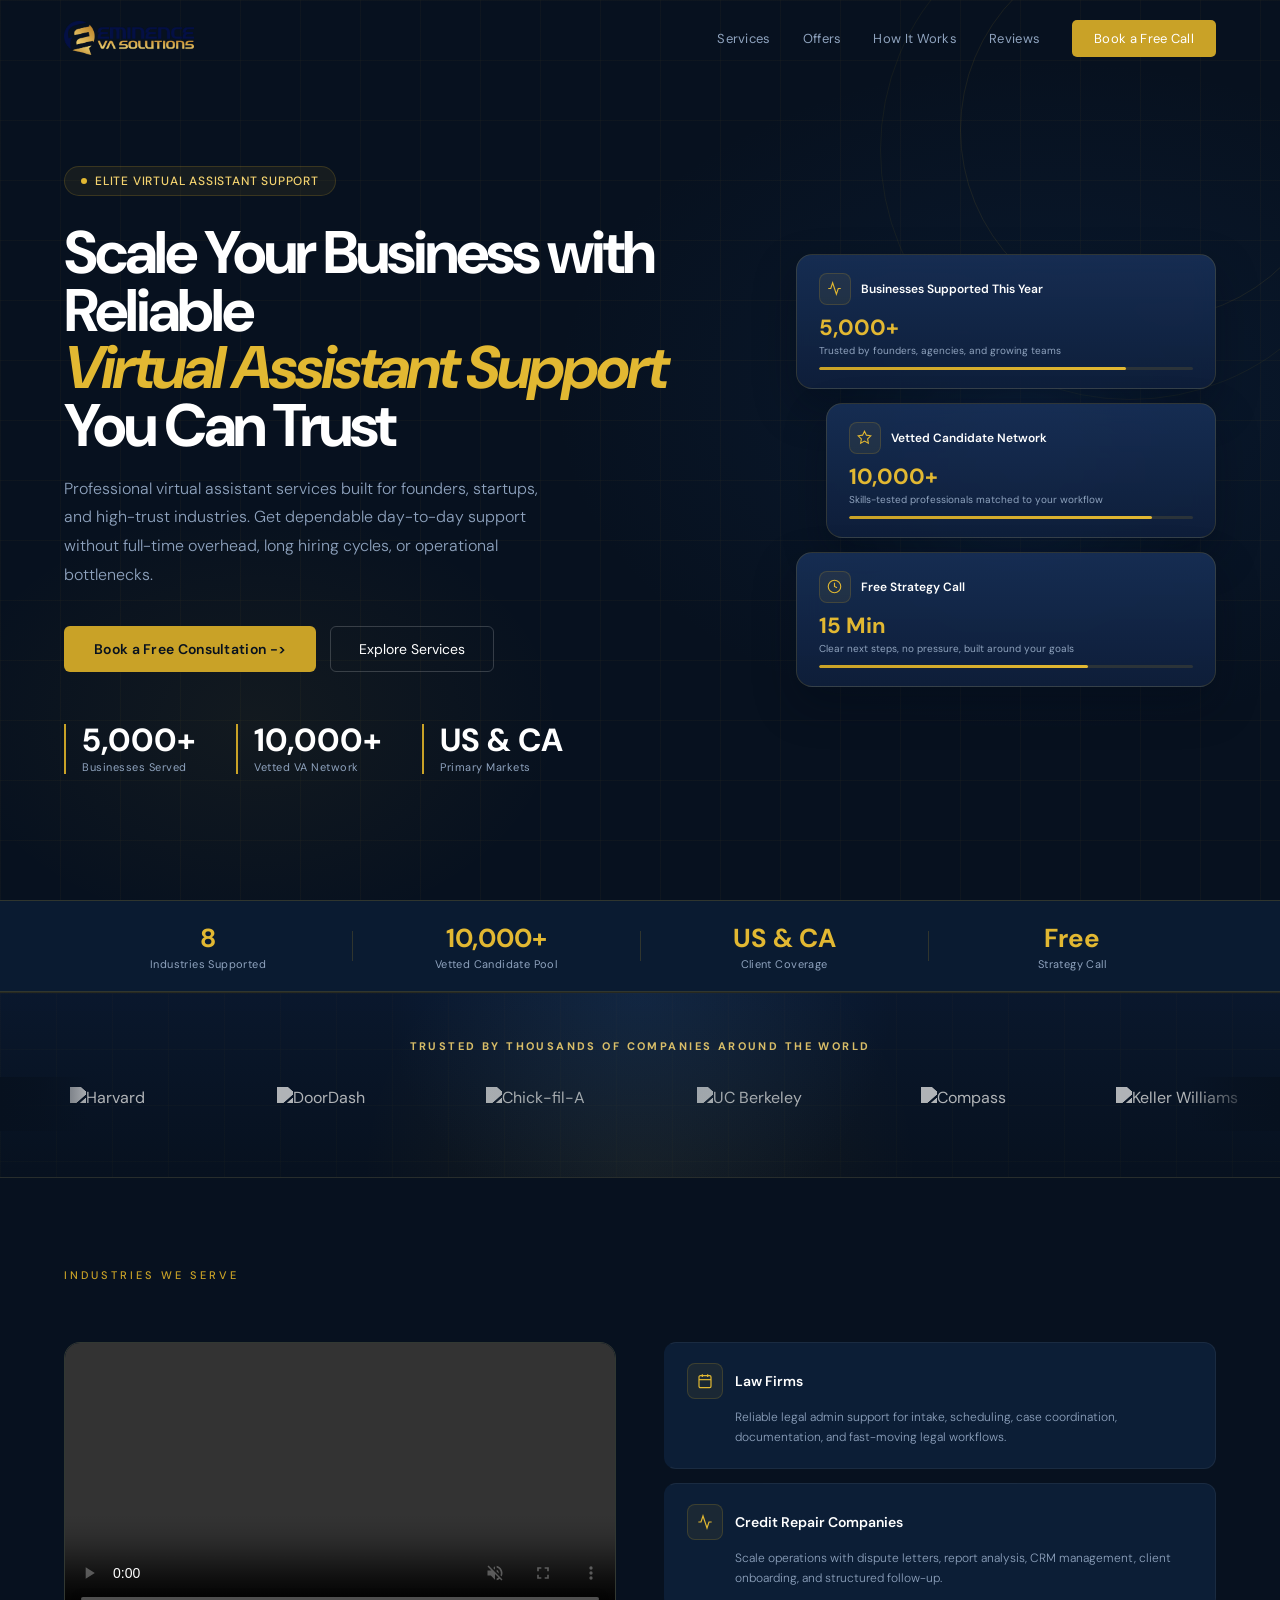
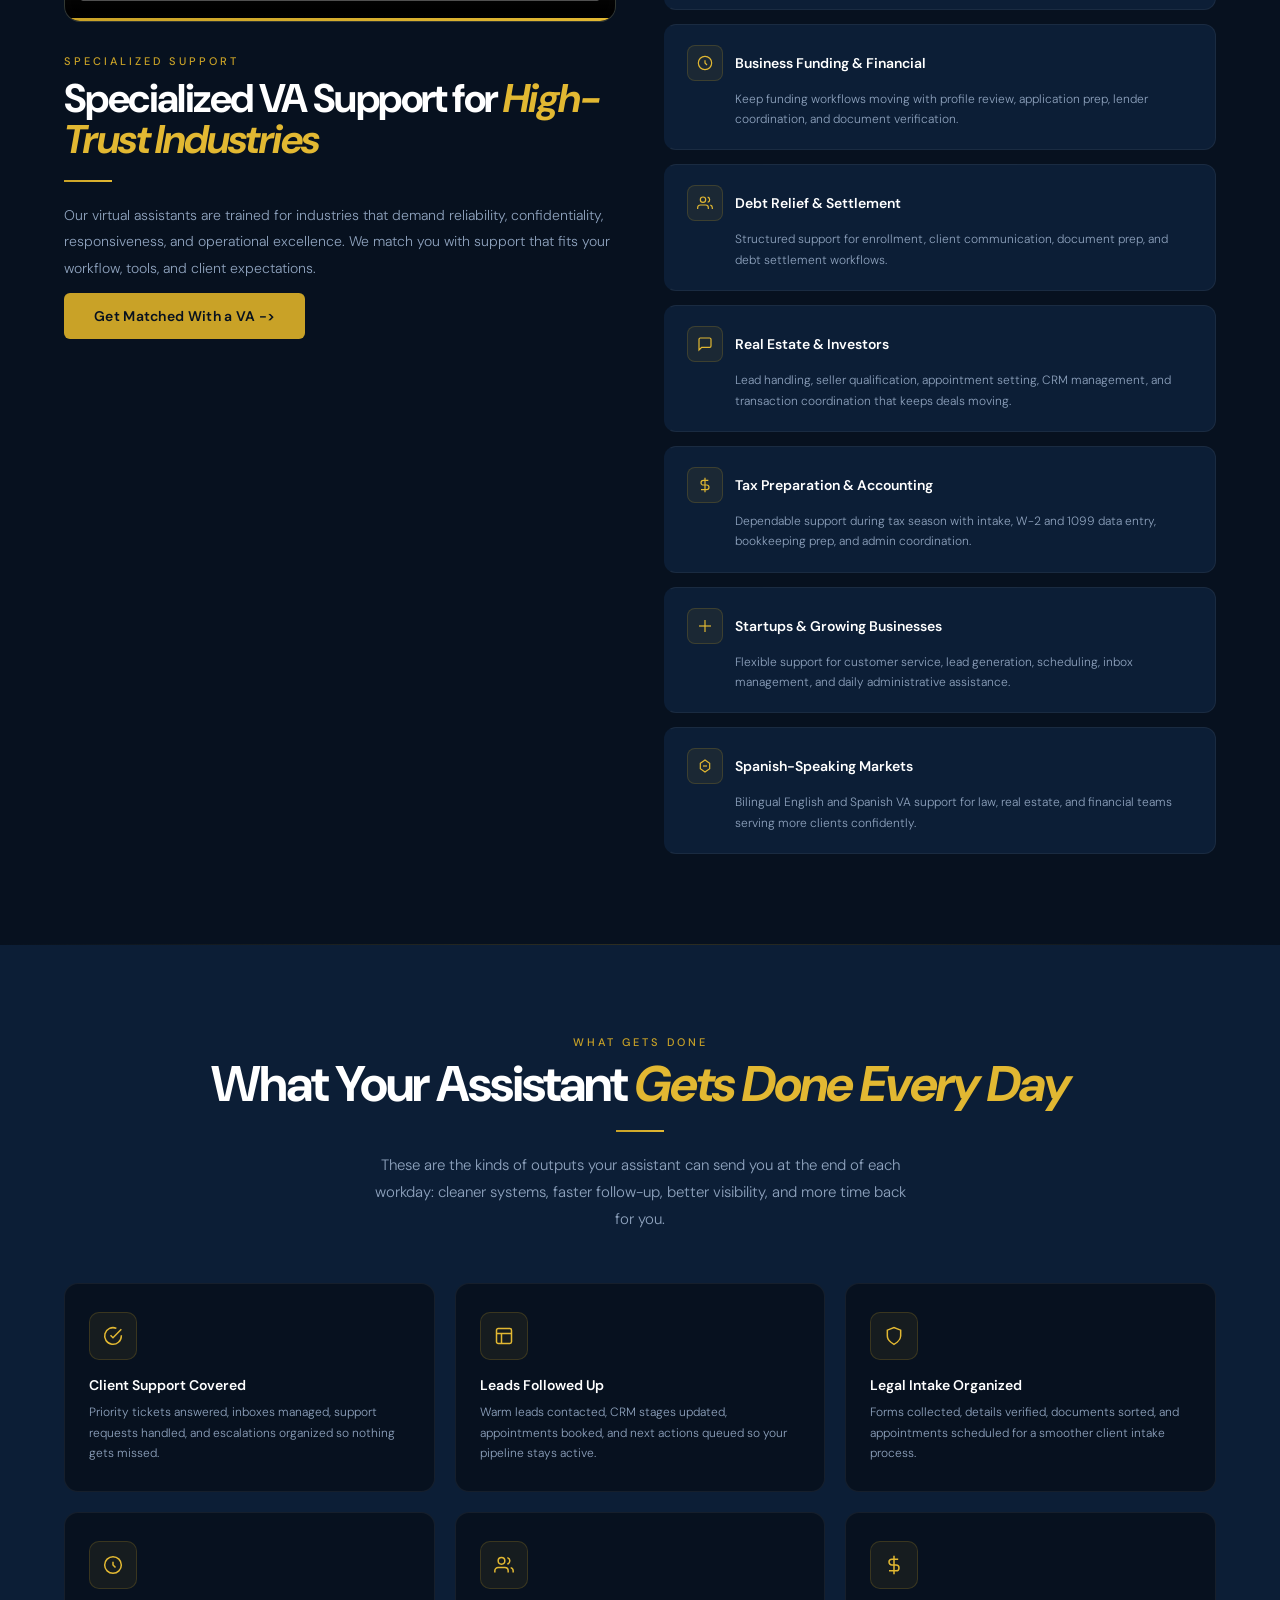
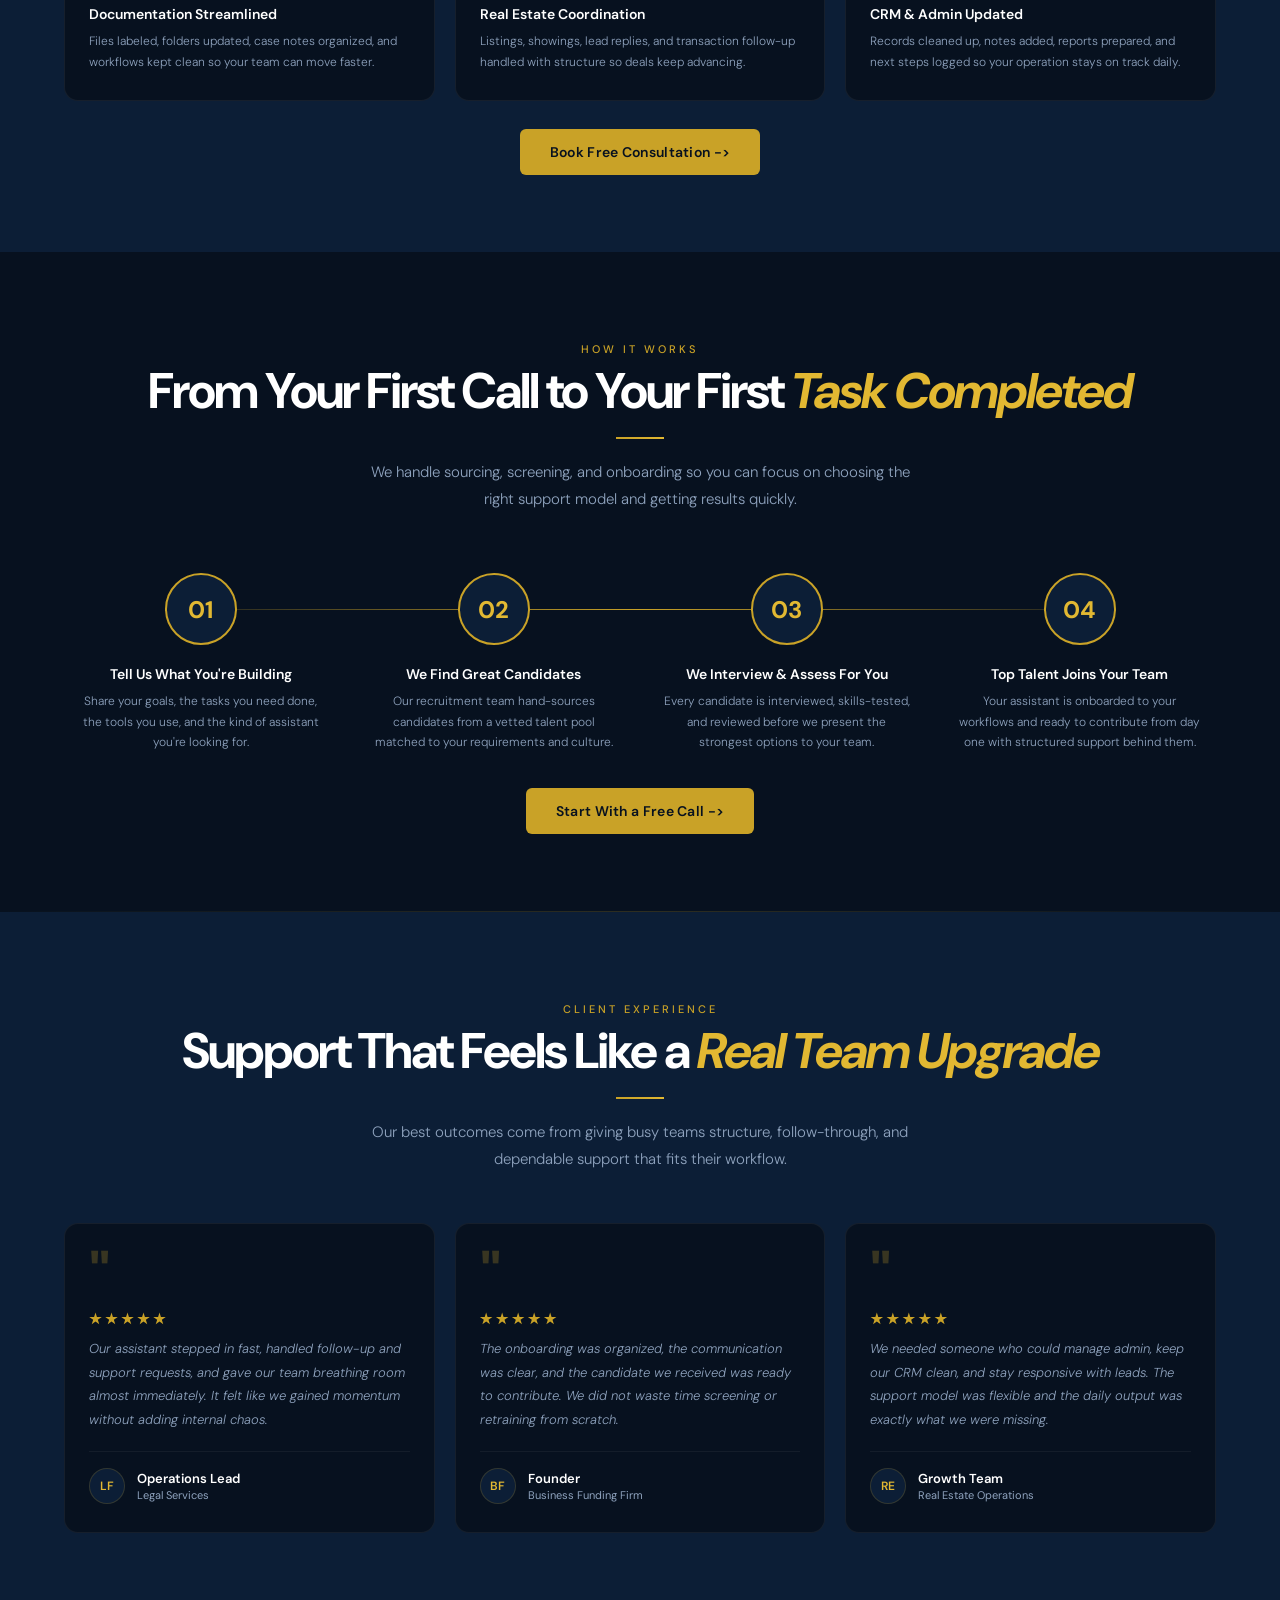
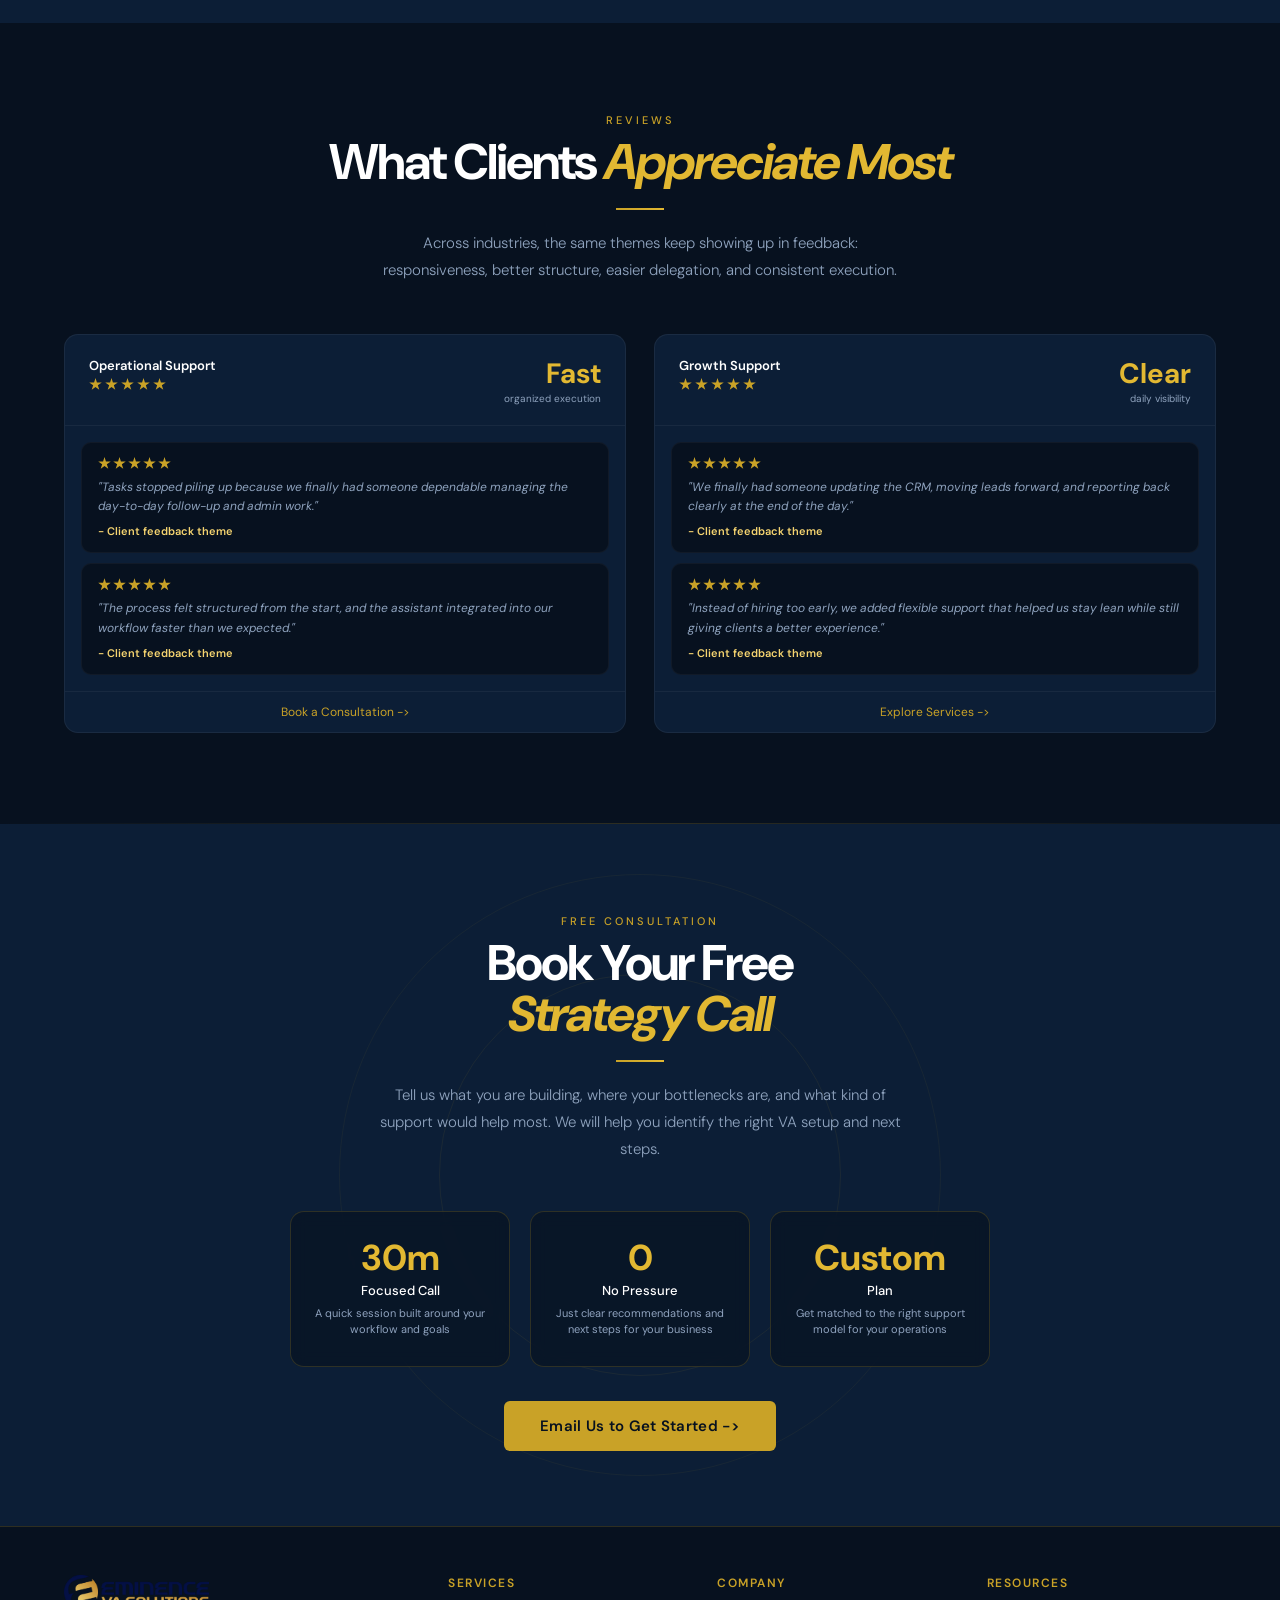
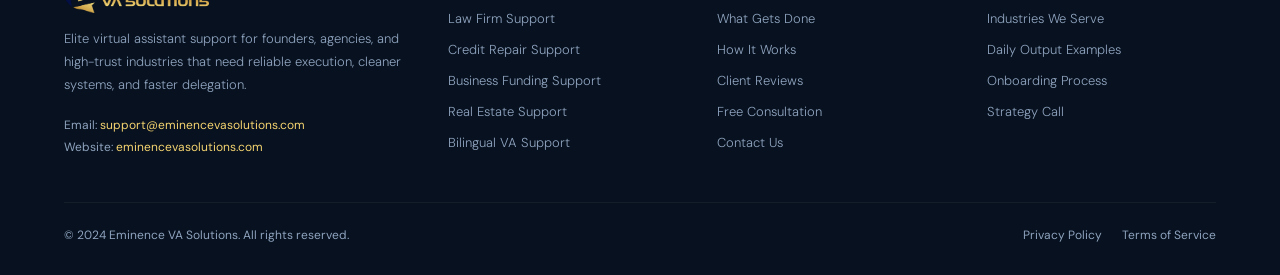
==== commit 9fa0616c: "fixed" ====
--- a/index.html
+++ b/index.html
@@ -106,6 +106,26 @@
     </div>
   </div>
 </section>
+
+<!-- TRUST BAR -->
+ <div class="trust">
+  <div class="trust-item fade-up">
+    <div class="ti-num">8</div>
+    <div class="ti-lbl">Industries Supported</div>
+  </div>
+  <div class="trust-item fade-up" style="transition-delay:.1s">
+    <div class="ti-num">10,000+</div>
+    <div class="ti-lbl">Vetted Candidate Pool</div>
+  </div>
+  <div class="trust-item fade-up" style="transition-delay:.2s">
+    <div class="ti-num">US &amp; CA</div>
+    <div class="ti-lbl">Client Coverage</div>
+  </div>
+  <div class="trust-item fade-up" style="transition-delay:.3s">
+    <div class="ti-num">Free</div>
+    <div class="ti-lbl">Strategy Call</div>
+  </div>
+</div> 
 
 <section class="logo-marquee">
   <div class="logo-marquee-inner">
@@ -139,27 +159,7 @@
   </div>
 </section>
 
-<!-- TRUST BAR -->
-<div class="trust">
-  <div class="trust-item fade-up">
-    <div class="ti-num">8</div>
-    <div class="ti-lbl">Industries Supported</div>
-  </div>
-  <div class="trust-item fade-up" style="transition-delay:.1s">
-    <div class="ti-num">10,000+</div>
-    <div class="ti-lbl">Vetted Candidate Pool</div>
-  </div>
-  <div class="trust-item fade-up" style="transition-delay:.2s">
-    <div class="ti-num">US &amp; CA</div>
-    <div class="ti-lbl">Client Coverage</div>
-  </div>
-  <div class="trust-item fade-up" style="transition-delay:.3s">
-    <div class="ti-num">Free</div>
-    <div class="ti-lbl">Strategy Call</div>
-  </div>
-</div>
-
-<!-- FEATURED IN -->
+<!-- FEATURED IN
 <div class="featured">
   <div class="featured-lbl">Built For</div>
   <div class="featured-logos">
@@ -171,7 +171,7 @@
   </div>
 </div>
 
-<div class="gold-divider"></div>
+<div class="gold-divider"></div> -->
 
 <!-- SERVICES -->
 <section id="services">
--- a/styles.css
+++ b/styles.css
@@ -1,5 +1,10 @@
 /* filepath: styles.css */
-* { margin: 0; padding: 0; box-sizing: border-box }
+* {
+  margin: 0;
+  padding: 0;
+  box-sizing: border-box;
+}
+
 :root {
   --navy: #07111f;
   --navy2: #0c1e36;
@@ -16,264 +21,1575 @@
   --muted: #8fa3be;
   --text: #e8edf4;
 }
-html { scroll-behavior: smooth }
-body { font-family: 'DM Sans', sans-serif; font-optical-sizing: auto; background: var(--navy); color: var(--text); overflow-x: hidden }
-
-/* ── SCROLLBAR ── */
-::-webkit-scrollbar { width: 5px }
-::-webkit-scrollbar-track { background: var(--navy2) }
-::-webkit-scrollbar-thumb { background: var(--gold); border-radius: 4px }
-
-/* ── NAV ── */
-nav { position: fixed; top: 0; left: 0; right: 0; z-index: 999; padding: 0 5%; height: 76px; display: flex; align-items: center; justify-content: space-between; transition: all .3s }
-nav.scrolled { background: rgba(7, 17, 31, 0.97); backdrop-filter: blur(12px); border-bottom: 1px solid var(--gold-border) }
-.nav-logo { display: flex; align-items: center; gap: 10px; text-decoration: none; flex-shrink: 0 }
-.nav-logo-image { height: 34px; width: auto; max-width: 210px; display: block; object-fit: contain }
-.nav-links { display: flex; align-items: center; gap: 32px }
-.nav-links a { color: var(--muted); font-size: 13px; font-weight: 400; text-decoration: none; transition: color .2s; letter-spacing: .3px }
-.nav-links a:hover { color: var(--gold2) }
-.nav-cta { background: var(--gold); color: var(--white); font-size: 13px; font-weight: 600; padding: 10px 22px; border-radius: 5px; text-decoration: none; transition: all .2s; letter-spacing: .3px }
-.nav-cta:hover { background: var(--gold2); color: var(--white); transform: translateY(-1px) }
+
+html {
+  scroll-behavior: smooth;
+}
+
+body {
+  font-family: 'DM Sans', sans-serif;
+  font-optical-sizing: auto;
+  background: var(--navy);
+  color: var(--text);
+  overflow-x: hidden;
+}
+
+/* SCROLLBAR */
+::-webkit-scrollbar {
+  width: 5px;
+}
+
+::-webkit-scrollbar-track {
+  background: var(--navy2);
+}
+
+::-webkit-scrollbar-thumb {
+  background: var(--gold);
+  border-radius: 4px;
+}
+
+/* NAV */
+nav {
+  position: fixed;
+  top: 0;
+  left: 0;
+  right: 0;
+  z-index: 999;
+  padding: 0 5%;
+  height: 76px;
+  display: flex;
+  align-items: center;
+  justify-content: space-between;
+  transition: all 0.3s;
+}
+
+nav.scrolled {
+  background: rgba(7, 17, 31, 0.97);
+  backdrop-filter: blur(12px);
+  border-bottom: 1px solid var(--gold-border);
+}
+
+.nav-logo {
+  display: flex;
+  align-items: center;
+  gap: 10px;
+  text-decoration: none;
+  flex-shrink: 0;
+}
+
+.nav-logo-image {
+  height: 34px;
+  width: auto;
+  max-width: 210px;
+  display: block;
+  object-fit: contain;
+}
+
+.nav-links {
+  display: flex;
+  align-items: center;
+  gap: 32px;
+}
+
+.nav-links a {
+  color: var(--muted);
+  font-size: 13px;
+  font-weight: 400;
+  text-decoration: none;
+  transition: color 0.2s;
+  letter-spacing: 0.3px;
+}
+
+.nav-links a:hover {
+  color: var(--gold2);
+}
+
+.nav-cta {
+  background: var(--gold);
+  color: var(--white);
+  font-size: 13px;
+  font-weight: 600;
+  padding: 10px 22px;
+  border-radius: 5px;
+  text-decoration: none;
+  transition: all 0.2s;
+  letter-spacing: 0.3px;
+}
+
+.nav-cta:hover {
+  background: var(--gold2);
+  color: var(--white);
+  transform: translateY(-1px);
+}
+
 .nav-links .nav-cta,
 .nav-links .nav-cta:hover,
 .mobile-menu .nav-cta,
-.mobile-menu .nav-cta:hover { color: var(--white) }
-.hamburger { display: none; flex-direction: column; gap: 5px; cursor: pointer; padding: 4px }
-.hamburger span { width: 24px; height: 2px; background: var(--white); border-radius: 2px; transition: all .3s }
-.mobile-menu { display: none; position: fixed; top: 76px; left: 0; right: 0; background: rgba(7, 17, 31, 0.98); backdrop-filter: blur(12px); padding: 24px 5%; border-bottom: 1px solid var(--gold-border); flex-direction: column; gap: 20px; z-index: 998 }
-.mobile-menu.open { display: flex }
-.mobile-menu a { color: var(--muted); font-size: 15px; text-decoration: none; padding: 8px 0; border-bottom: 1px solid rgba(255, 255, 255, 0.05) }
-.mobile-menu a:hover { color: var(--gold2) }
-.mobile-menu .nav-cta { width: 100%; text-align: center; border: none }
-
-/* ── HERO ── */
-.hero { min-height: 100vh; display: grid; grid-template-columns: minmax(0, 1.08fr) minmax(320px, .72fr); gap: clamp(32px, 5vw, 88px); align-items: center; padding: 120px 5% 80px; position: relative; overflow: hidden }
-.hero-bg { position: absolute; inset: 0; background: radial-gradient(ellipse 54% 52% at 82% 44%, rgba(27, 77, 142, 0.14) 0%, transparent 72%), radial-gradient(ellipse 40% 40% at 20% 80%, rgba(201, 162, 39, 0.06) 0%, transparent 60%), linear-gradient(90deg, rgba(7, 17, 31, 0.98) 0%, rgba(7, 17, 31, 0.92) 40%, rgba(7, 17, 31, 0.86) 100%); pointer-events: none }
-.hero-grid-lines { position: absolute; inset: 0; background-image: linear-gradient(rgba(201, 162, 39, 0.04) 1px, transparent 1px), linear-gradient(90deg, rgba(201, 162, 39, 0.04) 1px, transparent 1px); background-size: 60px 60px; pointer-events: none }
-.hero-circle1 { position: absolute; top: -100px; right: -100px; width: 500px; height: 500px; border-radius: 50%; border: 1px solid rgba(201, 162, 39, 0.07); pointer-events: none }
-.hero-circle2 { position: absolute; top: -60px; right: -60px; width: 380px; height: 380px; border-radius: 50%; border: 1px solid rgba(201, 162, 39, 0.1); pointer-events: none }
-.hero-content { max-width: 620px; position: relative; z-index: 2 }
-.hero-tag { display: inline-flex; align-items: center; gap: 8px; background: var(--gold-light); border: 1px solid var(--gold-border); border-radius: 30px; padding: 6px 16px; margin-bottom: 28px }
-.hero-tag-dot { width: 6px; height: 6px; border-radius: 50%; background: var(--gold2) }
-.hero-tag span { font-size: 12px; font-weight: 500; color: var(--gold3); letter-spacing: .8px; text-transform: uppercase }
-.hero h1 { font-family: 'DM Sans', sans-serif; font-size: clamp(42px, 6vw, 60px); line-height: .96; font-weight: 700; letter-spacing: -.05em; color: var(--white); margin-bottom: 20px }
-.hero h1 em { color: var(--gold2); font-style: italic }
-.hero-sub { font-size: 16px; font-weight: 300; color: var(--muted); line-height: 1.8; max-width: 500px; margin-bottom: 36px }
-.hero-btns { display: flex; gap: 14px; flex-wrap: wrap; margin-bottom: 52px }
-.btn-gold { background: var(--gold); color: var(--navy); font-size: 14px; font-weight: 600; padding: 14px 30px; border-radius: 6px; text-decoration: none; transition: all .2s; border: none; cursor: pointer; letter-spacing: .3px }
-.btn-gold:hover { background: var(--gold2); transform: translateY(-2px); box-shadow: 0 8px 24px rgba(201, 162, 39, 0.25) }
-.btn-ghost { background: transparent; color: var(--white); font-size: 14px; font-weight: 400; padding: 13px 28px; border-radius: 6px; text-decoration: none; border: 1px solid rgba(255, 255, 255, 0.18); transition: all .2s; cursor: pointer }
-.btn-ghost:hover { border-color: var(--gold-border); color: var(--gold3) }
-.hero-stats { display: flex; gap: 40px; flex-wrap: wrap }
-.hero-stat { border-left: 2px solid var(--gold); padding-left: 16px }
-.hs-num { font-family: 'DM Sans', sans-serif; font-size: 32px; font-weight: 700; color: var(--white); line-height: 1 }
-.hs-lbl { font-size: 11px; font-weight: 400; color: var(--muted); margin-top: 4px; letter-spacing: .5px }
-.hero-visual { position: relative; width: 100%; display: flex; justify-content: flex-end; z-index: 1; pointer-events: none }
-.hero-visual::before { content: ''; position: absolute; top: 50%; right: 4%; width: 360px; height: 360px; border-radius: 50%; background: radial-gradient(circle, rgba(27, 77, 142, 0.22) 0%, rgba(27, 77, 142, 0.08) 36%, transparent 72%); filter: blur(18px); transform: translateY(-50%); z-index: 0 }
-.hero-visual-cards { position: relative; width: min(100%, 420px); display: flex; flex-direction: column; gap: 14px; z-index: 1 }
-.hv-card { background: linear-gradient(180deg, rgba(24, 48, 88, 0.88), rgba(15, 31, 59, 0.92)); border: 1px solid rgba(201, 162, 39, 0.18); border-radius: 16px; padding: 18px 22px; backdrop-filter: blur(12px); box-shadow: 0 18px 40px rgba(3, 10, 20, 0.34); animation: float 6s ease-in-out infinite; pointer-events: auto }
-.hv-card:nth-child(2) { animation-delay: -2s; margin-left: 30px }
-.hv-card:nth-child(3) { animation-delay: -4s }
-@keyframes float { 0%, 100% { transform: translateY(0) } 50% { transform: translateY(-8px) } }
-.hvc-top { display: flex; align-items: center; gap: 10px; margin-bottom: 8px }
-.hvc-icon { width: 32px; height: 32px; border-radius: 8px; background: var(--gold-light); border: 1px solid var(--gold-border); display: flex; align-items: center; justify-content: center }
-.hvc-icon svg { width: 15px; height: 15px; stroke: var(--gold2); fill: none; stroke-width: 1.8 }
-.hvc-title { font-size: 12px; font-weight: 600; color: var(--white) }
-.hvc-val { font-family: 'DM Sans', sans-serif; font-size: 22px; font-weight: 700; color: var(--gold2) }
-.hvc-sub { font-size: 10px; color: var(--muted); margin-top: 2px }
-.hvc-bar { height: 3px; background: rgba(201, 162, 39, 0.15); border-radius: 2px; margin-top: 10px; overflow: hidden }
-.hvc-bar-fill { height: 100%; border-radius: 2px; background: linear-gradient(90deg, var(--gold), var(--gold2)) }
-
-/* ── TRUST BAR ── */
-.trust { background: rgba(12, 30, 54, 0.8); border-top: 1px solid var(--gold-border); border-bottom: 1px solid var(--gold-border); padding: 20px 5%; display: flex; align-items: center; justify-content: center; gap: 0; flex-wrap: wrap }
-.trust-item { display: flex; flex-direction: column; align-items: center; flex: 1; min-width: 120px; padding: 12px 20px; position: relative }
-.trust-item + .trust-item::before { content: ''; position: absolute; left: 0; top: 50%; transform: translateY(-50%); height: 30px; width: 1px; background: var(--gold-border) }
-.ti-num { font-family: 'DM Sans', sans-serif; font-size: 26px; font-weight: 700; color: var(--gold2) }
-.ti-lbl { font-size: 11px; color: var(--muted); margin-top: 2px; letter-spacing: .4px }
-
-/* ── FEATURED ── */
-.featured { padding: 36px 5%; text-align: center; border-bottom: 1px solid rgba(255, 255, 255, 0.04) }
-.featured-lbl { font-size: 10px; font-weight: 500; letter-spacing: 2.5px; text-transform: uppercase; color: var(--muted); margin-bottom: 20px }
-.featured-logos { display: flex; align-items: center; justify-content: center; gap: 36px; flex-wrap: wrap }
-.featured-logos span { font-size: 13px; font-weight: 600; color: rgba(143, 163, 190, 0.5); letter-spacing: .5px; transition: color .2s }
-.featured-logos span:hover { color: var(--gold3) }
-
-/* -- LOGO MARQUEE -- */
-.logo-marquee { padding: 44px 0; background: #fff; border-top: 1px solid rgba(15, 23, 42, 0.08); border-bottom: 1px solid rgba(15, 23, 42, 0.08); overflow: hidden }
-.logo-marquee-inner { max-width: 1350px; margin: 0 auto 22px; padding: 0 5% }
-.logo-marquee-label { text-align: center; font-size: 11px; font-weight: 700; letter-spacing: .22em; text-transform: uppercase; color: #94a3b8 }
-.logo-marquee-track-wrap { position: relative; overflow: hidden }
-.logo-marquee-fade { position: absolute; top: 0; bottom: 0; width: 90px; z-index: 2; pointer-events: none }
-.logo-marquee-fade-left { left: 0; background: linear-gradient(90deg, #fff 0%, rgba(255, 255, 255, 0) 100%) }
-.logo-marquee-fade-right { right: 0; background: linear-gradient(270deg, #fff 0%, rgba(255, 255, 255, 0) 100%) }
-.logo-marquee-track { display: flex; width: max-content; align-items: center; animation: logoMarquee 32s linear infinite }
-.logo-marquee-track:hover { animation-play-state: paused }
-.logo-marquee-group { display: flex; align-items: center; gap: 64px; padding: 0 32px }
-.logo-marquee-item { flex: 0 0 auto; display: flex; align-items: center; justify-content: center; opacity: 0.72; transition: opacity .2s ease, transform .2s ease }
-.logo-marquee-item:hover { opacity: 1; transform: translateY(-1px) }
-.logo-marquee-item img { height: 34px; width: auto; max-width: 150px; object-fit: contain; filter: grayscale(1) }
-@keyframes logoMarquee { from { transform: translateX(0) } to { transform: translateX(-50%) } }
-
-/* ── SECTIONS ── */
-section { padding: 90px 5% }
-.section-label { font-size: 11px; font-weight: 500; letter-spacing: 3px; text-transform: uppercase; color: var(--gold); margin-bottom: 10px }
-.section-title { font-family: 'DM Sans', sans-serif; font-size: clamp(32px, 4vw, 50px); font-weight: 700; letter-spacing: -.04em; color: var(--white); line-height: 1.02; margin-bottom: 14px }
-.section-title em { color: var(--gold2); font-style: italic }
-.section-sub { font-size: 15px; font-weight: 300; color: var(--muted); line-height: 1.8; max-width: 540px }
-.text-center { text-align: center }
-.text-center .section-sub { margin: 0 auto }
-.gold-line { width: 48px; height: 2px; background: linear-gradient(90deg, var(--gold), var(--gold2)); margin: 20px 0 }
-.gold-line.center { margin: 20px auto }
-
-/* ── WHAT WE DO ── */
-.what-grid { display: grid; grid-template-columns: 1fr 1fr; gap: 48px; align-items: start; margin-top: 60px }
-.what-left { }
-.what-img { width: 100%; height: 280px; background: var(--navy2); border-radius: 16px; border: 1px solid var(--gold-border); position: relative; overflow: hidden; margin-bottom: 32px; display: flex; align-items: center; justify-content: center }
-.what-video { width: 100%; height: 100%; object-fit: cover; display: block; background: var(--navy) }
-.what-img::after { content: ''; position: absolute; bottom: 0; left: 0; right: 0; height: 3px; background: linear-gradient(90deg, var(--gold), var(--gold2)) }
-.what-desc p { font-size: 14px; font-weight: 300; color: var(--muted); line-height: 1.9; margin-bottom: 24px }
-.what-right { display: flex; flex-direction: column; gap: 14px }
-.svc-card { background: var(--navy2); border: 1px solid rgba(255, 255, 255, 0.06); border-radius: 12px; padding: 20px; transition: all .3s; border-left: 3px solid transparent; cursor: default }
-.svc-card:hover { border-left-color: var(--gold); background: rgba(18, 38, 72, 0.8); transform: translateX(4px) }
-.svc-card-top { display: flex; align-items: center; gap: 12px; margin-bottom: 8px }
-.svc-icon { width: 36px; height: 36px; border-radius: 8px; background: var(--gold-light); border: 1px solid var(--gold-border); display: flex; align-items: center; justify-content: center; flex-shrink: 0 }
-.svc-icon svg { width: 16px; height: 16px; stroke: var(--gold2); fill: none; stroke-width: 1.8 }
-.svc-card h4 { font-size: 14px; font-weight: 600; color: var(--white) }
-.svc-card p { font-size: 12px; font-weight: 300; color: var(--muted); line-height: 1.7; padding-left: 48px }
-
-/* ── WHY CHOOSE ── */
-.why { background: var(--navy2) }
-.why-grid { display: grid; grid-template-columns: repeat(3, 1fr); gap: 20px; margin-top: 50px }
-.why-card { background: var(--navy); border: 1px solid rgba(255, 255, 255, 0.06); border-radius: 14px; padding: 28px 24px; transition: all .3s; position: relative; overflow: hidden }
-.why-card::before { content: ''; position: absolute; inset: 0; background: linear-gradient(135deg, var(--gold-light) 0%, transparent 60%); opacity: 0; transition: opacity .3s }
-.why-card:hover::before { opacity: 1 }
-.why-card:hover { border-color: var(--gold-border); transform: translateY(-4px) }
-.why-icon { width: 48px; height: 48px; border-radius: 10px; background: var(--gold-light); border: 1px solid var(--gold-border); display: flex; align-items: center; justify-content: center; margin-bottom: 16px; position: relative }
-.why-icon svg { width: 20px; height: 20px; stroke: var(--gold2); fill: none; stroke-width: 1.8 }
-.why-card h4 { font-size: 14px; font-weight: 600; color: var(--white); margin-bottom: 8px; position: relative }
-.why-card p { font-size: 12px; font-weight: 300; color: var(--muted); line-height: 1.7; position: relative }
-
-/* ── HOW IT WORKS ── */
-.steps-wrap { margin-top: 60px; position: relative }
-.steps-wrap::before { content: ''; position: absolute; top: 36px; left: calc(12.5% + 24px); right: calc(12.5% + 24px); height: 1px; background: linear-gradient(90deg, var(--gold-border), var(--gold), var(--gold-border)); z-index: 0 }
-.steps { display: grid; grid-template-columns: repeat(4, 1fr); gap: 20px; position: relative; z-index: 1 }
-.step { text-align: center; padding: 0 12px }
-.step-num { width: 72px; height: 72px; border-radius: 50%; background: var(--navy2); border: 2px solid var(--gold); display: flex; align-items: center; justify-content: center; margin: 0 auto 20px; font-family: 'DM Sans', sans-serif; font-size: 24px; font-weight: 700; color: var(--gold2); position: relative; transition: all .3s }
-.step:hover .step-num { background: var(--gold); color: var(--navy) }
-.step h4 { font-size: 14px; font-weight: 600; color: var(--white); margin-bottom: 8px }
-.step p { font-size: 12px; font-weight: 300; color: var(--muted); line-height: 1.7 }
-
-/* ── TESTIMONIALS ── */
-.testi { background: var(--navy2) }
-.testi-grid { display: grid; grid-template-columns: repeat(3, 1fr); gap: 20px; margin-top: 50px }
-.testi-card { background: var(--navy); border: 1px solid rgba(255, 255, 255, 0.06); border-radius: 14px; padding: 28px 24px; position: relative; transition: border-color .3s }
-.testi-card:hover { border-color: var(--gold-border) }
-.testi-quote { font-family: 'DM Sans', sans-serif; font-size: 60px; line-height: .8; font-weight: 700; color: var(--gold); opacity: .25; margin-bottom: 12px }
-.testi-card p { font-size: 13px; font-weight: 300; color: var(--muted); line-height: 1.8; margin-bottom: 20px; font-style: italic }
-.testi-footer { display: flex; align-items: center; gap: 12px; border-top: 1px solid rgba(255, 255, 255, 0.05); padding-top: 16px }
-.testi-avatar { width: 36px; height: 36px; border-radius: 50%; background: var(--navy2); border: 1px solid var(--gold-border); display: flex; align-items: center; justify-content: center; font-size: 12px; font-weight: 600; color: var(--gold2); flex-shrink: 0 }
-.testi-name { font-size: 13px; font-weight: 600; color: var(--white) }
-.testi-role { font-size: 11px; color: var(--muted); margin-top: 1px }
-.stars { display: flex; gap: 3px; margin-bottom: 12px }
-.star { width: 13px; height: 13px; clip-path: polygon(50% 0%, 61% 35%, 98% 35%, 68% 57%, 79% 91%, 50% 70%, 21% 91%, 32% 57%, 2% 35%, 39% 35%); background: var(--gold) }
-
-/* ── REVIEWS ── */
-.reviews-grid { display: grid; grid-template-columns: 1fr 1fr; gap: 28px; margin-top: 50px }
-.review-platform { background: var(--navy2); border: 1px solid rgba(255, 255, 255, 0.06); border-radius: 14px; overflow: hidden }
-.rp-header { padding: 20px 24px; border-bottom: 1px solid rgba(255, 255, 255, 0.05); display: flex; align-items: center; justify-content: space-between }
-.rp-name-wrap { display: flex; align-items: center; gap: 10px }
-.rp-logo { font-size: 13px; font-weight: 600; color: var(--white) }
-.rp-score-wrap { text-align: right }
-.rp-score { font-family: 'DM Sans', sans-serif; font-size: 28px; font-weight: 700; color: var(--gold2) }
-.rp-count { font-size: 10px; color: var(--muted) }
-.rp-cards { padding: 16px; display: flex; flex-direction: column; gap: 10px }
-.rp-card { background: var(--navy); border: 1px solid rgba(255, 255, 255, 0.04); border-radius: 10px; padding: 14px 16px }
-.rp-card-stars { display: flex; gap: 2px; margin-bottom: 8px }
-.rp-card p { font-size: 12px; color: var(--muted); line-height: 1.6; font-style: italic }
-.rp-card-author { font-size: 11px; font-weight: 600; color: var(--gold3); margin-top: 8px }
-.rp-view-btn { display: block; text-align: center; padding: 12px; border-top: 1px solid rgba(255, 255, 255, 0.05); font-size: 12px; color: var(--gold); text-decoration: none; transition: color .2s }
-.rp-view-btn:hover { color: var(--gold2) }
-
-/* ── CTA ── */
-.cta-section { background: var(--navy2); position: relative; overflow: hidden; text-align: center }
-.cta-section::before { content: ''; position: absolute; top: 50%; left: 50%; transform: translate(-50%, -50%); width: 600px; height: 600px; border-radius: 50%; border: 1px solid rgba(201, 162, 39, 0.06); pointer-events: none }
-.cta-section::after { content: ''; position: absolute; top: 50%; left: 50%; transform: translate(-50%, -50%); width: 400px; height: 400px; border-radius: 50%; border: 1px solid rgba(201, 162, 39, 0.08); pointer-events: none }
-.cta-inner { position: relative; z-index: 1 }
-.cta-boxes { display: grid; grid-template-columns: repeat(3, 1fr); gap: 20px; margin: 48px 0; max-width: 700px; margin-left: auto; margin-right: auto }
-.cta-box { background: rgba(7, 17, 31, 0.6); border: 1px solid var(--gold-border); border-radius: 14px; padding: 28px 20px; backdrop-filter: blur(8px) }
-.cta-box-num { font-family: 'DM Sans', sans-serif; font-size: 36px; font-weight: 700; color: var(--gold2); line-height: 1 }
-.cta-box-lbl { font-size: 13px; font-weight: 500; color: var(--white); margin-top: 6px }
-.cta-box-sub { font-size: 11px; color: var(--muted); margin-top: 6px; line-height: 1.5 }
-
-/* ── FOOTER ── */
-footer { background: var(--navy); border-top: 1px solid var(--gold-border); padding: 48px 5% 32px }
-.footer-grid { display: grid; grid-template-columns: 1.5fr 1fr 1fr 1fr; gap: 40px; margin-bottom: 40px }
-.footer-brand { }
-.footer-logo { display: flex; align-items: center; gap: 10px; text-decoration: none; margin-bottom: 14px }
-.footer-logo-image { height: 38px; width: auto; max-width: 220px; display: block; object-fit: contain }
+.mobile-menu .nav-cta:hover {
+  color: var(--white);
+}
+
+.hamburger {
+  display: none;
+  flex-direction: column;
+  gap: 5px;
+  cursor: pointer;
+  padding: 4px;
+}
+
+.hamburger span {
+  width: 24px;
+  height: 2px;
+  background: var(--white);
+  border-radius: 2px;
+  transition: all 0.3s;
+}
+
+.mobile-menu {
+  display: none;
+  position: fixed;
+  top: 76px;
+  left: 0;
+  right: 0;
+  background: rgba(7, 17, 31, 0.98);
+  backdrop-filter: blur(12px);
+  padding: 24px 5%;
+  border-bottom: 1px solid var(--gold-border);
+  flex-direction: column;
+  gap: 20px;
+  z-index: 998;
+}
+
+.mobile-menu.open {
+  display: flex;
+}
+
+.mobile-menu a {
+  color: var(--muted);
+  font-size: 15px;
+  text-decoration: none;
+  padding: 8px 0;
+  border-bottom: 1px solid rgba(255, 255, 255, 0.05);
+}
+
+.mobile-menu a:hover {
+  color: var(--gold2);
+}
+
+.mobile-menu .nav-cta {
+  width: 100%;
+  text-align: center;
+  border: none;
+}
+
+/* HERO */
+.hero {
+  min-height: 100vh;
+  display: grid;
+  grid-template-columns: minmax(0, 1.08fr) minmax(320px, 0.72fr);
+  gap: clamp(32px, 5vw, 88px);
+  align-items: center;
+  padding: 120px 5% 80px;
+  position: relative;
+  overflow: hidden;
+}
+
+.hero-bg {
+  position: absolute;
+  inset: 0;
+  background:
+    radial-gradient(ellipse 54% 52% at 82% 44%, rgba(27, 77, 142, 0.14) 0%, transparent 72%),
+    radial-gradient(ellipse 40% 40% at 20% 80%, rgba(201, 162, 39, 0.06) 0%, transparent 60%),
+    linear-gradient(90deg, rgba(7, 17, 31, 0.98) 0%, rgba(7, 17, 31, 0.92) 40%, rgba(7, 17, 31, 0.86) 100%);
+  pointer-events: none;
+}
+
+.hero-grid-lines {
+  position: absolute;
+  inset: 0;
+  background-image:
+    linear-gradient(rgba(201, 162, 39, 0.04) 1px, transparent 1px),
+    linear-gradient(90deg, rgba(201, 162, 39, 0.04) 1px, transparent 1px);
+  background-size: 60px 60px;
+  pointer-events: none;
+}
+
+.hero-circle1 {
+  position: absolute;
+  top: -100px;
+  right: -100px;
+  width: 500px;
+  height: 500px;
+  border-radius: 50%;
+  border: 1px solid rgba(201, 162, 39, 0.07);
+  pointer-events: none;
+}
+
+.hero-circle2 {
+  position: absolute;
+  top: -60px;
+  right: -60px;
+  width: 380px;
+  height: 380px;
+  border-radius: 50%;
+  border: 1px solid rgba(201, 162, 39, 0.1);
+  pointer-events: none;
+}
+
+.hero-content {
+  max-width: 620px;
+  position: relative;
+  z-index: 2;
+}
+
+.hero-tag {
+  display: inline-flex;
+  align-items: center;
+  gap: 8px;
+  background: var(--gold-light);
+  border: 1px solid var(--gold-border);
+  border-radius: 30px;
+  padding: 6px 16px;
+  margin-bottom: 28px;
+}
+
+.hero-tag-dot {
+  width: 6px;
+  height: 6px;
+  border-radius: 50%;
+  background: var(--gold2);
+}
+
+.hero-tag span {
+  font-size: 12px;
+  font-weight: 500;
+  color: var(--gold3);
+  letter-spacing: 0.8px;
+  text-transform: uppercase;
+}
+
+.hero h1 {
+  font-family: 'DM Sans', sans-serif;
+  font-size: clamp(42px, 6vw, 60px);
+  line-height: 0.96;
+  font-weight: 700;
+  letter-spacing: -0.05em;
+  color: var(--white);
+  margin-bottom: 20px;
+}
+
+.hero h1 em {
+  color: var(--gold2);
+  font-style: italic;
+}
+
+.hero-sub {
+  font-size: 16px;
+  font-weight: 300;
+  color: var(--muted);
+  line-height: 1.8;
+  max-width: 500px;
+  margin-bottom: 36px;
+}
+
+.hero-btns {
+  display: flex;
+  gap: 14px;
+  flex-wrap: wrap;
+  margin-bottom: 52px;
+}
+
+.btn-gold {
+  background: var(--gold);
+  color: var(--navy);
+  font-size: 14px;
+  font-weight: 600;
+  padding: 14px 30px;
+  border-radius: 6px;
+  text-decoration: none;
+  transition: all 0.2s;
+  border: none;
+  cursor: pointer;
+  letter-spacing: 0.3px;
+}
+
+.btn-gold:hover {
+  background: var(--gold2);
+  transform: translateY(-2px);
+  box-shadow: 0 8px 24px rgba(201, 162, 39, 0.25);
+}
+
+.btn-ghost {
+  background: transparent;
+  color: var(--white);
+  font-size: 14px;
+  font-weight: 400;
+  padding: 13px 28px;
+  border-radius: 6px;
+  text-decoration: none;
+  border: 1px solid rgba(255, 255, 255, 0.18);
+  transition: all 0.2s;
+  cursor: pointer;
+}
+
+.btn-ghost:hover {
+  border-color: var(--gold-border);
+  color: var(--gold3);
+}
+
+.hero-stats {
+  display: flex;
+  gap: 40px;
+  flex-wrap: wrap;
+}
+
+.hero-stat {
+  border-left: 2px solid var(--gold);
+  padding-left: 16px;
+}
+
+.hs-num {
+  font-family: 'DM Sans', sans-serif;
+  font-size: 32px;
+  font-weight: 700;
+  color: var(--white);
+  line-height: 1;
+}
+
+.hs-lbl {
+  font-size: 11px;
+  font-weight: 400;
+  color: var(--muted);
+  margin-top: 4px;
+  letter-spacing: 0.5px;
+}
+
+.hero-visual {
+  position: relative;
+  width: 100%;
+  display: flex;
+  justify-content: flex-end;
+  z-index: 1;
+  pointer-events: none;
+}
+
+.hero-visual::before {
+  content: '';
+  position: absolute;
+  top: 50%;
+  right: 4%;
+  width: 360px;
+  height: 360px;
+  border-radius: 50%;
+  background: radial-gradient(circle, rgba(27, 77, 142, 0.22) 0%, rgba(27, 77, 142, 0.08) 36%, transparent 72%);
+  filter: blur(18px);
+  transform: translateY(-50%);
+  z-index: 0;
+}
+
+.hero-visual-cards {
+  position: relative;
+  width: min(100%, 420px);
+  display: flex;
+  flex-direction: column;
+  gap: 14px;
+  z-index: 1;
+}
+
+.hv-card {
+  background: linear-gradient(180deg, rgba(24, 48, 88, 0.88), rgba(15, 31, 59, 0.92));
+  border: 1px solid rgba(201, 162, 39, 0.18);
+  border-radius: 16px;
+  padding: 18px 22px;
+  backdrop-filter: blur(12px);
+  box-shadow: 0 18px 40px rgba(3, 10, 20, 0.34);
+  animation: float 6s ease-in-out infinite;
+  pointer-events: auto;
+}
+
+.hv-card:nth-child(2) {
+  animation-delay: -2s;
+  margin-left: 30px;
+}
+
+.hv-card:nth-child(3) {
+  animation-delay: -4s;
+}
+
+@keyframes float {
+  0%,
+  100% {
+    transform: translateY(0);
+  }
+
+  50% {
+    transform: translateY(-8px);
+  }
+}
+
+.hvc-top {
+  display: flex;
+  align-items: center;
+  gap: 10px;
+  margin-bottom: 8px;
+}
+
+.hvc-icon {
+  width: 32px;
+  height: 32px;
+  border-radius: 8px;
+  background: var(--gold-light);
+  border: 1px solid var(--gold-border);
+  display: flex;
+  align-items: center;
+  justify-content: center;
+}
+
+.hvc-icon svg {
+  width: 15px;
+  height: 15px;
+  stroke: var(--gold2);
+  fill: none;
+  stroke-width: 1.8;
+}
+
+.hvc-title {
+  font-size: 12px;
+  font-weight: 600;
+  color: var(--white);
+}
+
+.hvc-val {
+  font-family: 'DM Sans', sans-serif;
+  font-size: 22px;
+  font-weight: 700;
+  color: var(--gold2);
+}
+
+.hvc-sub {
+  font-size: 10px;
+  color: var(--muted);
+  margin-top: 2px;
+}
+
+.hvc-bar {
+  height: 3px;
+  background: rgba(201, 162, 39, 0.15);
+  border-radius: 2px;
+  margin-top: 10px;
+  overflow: hidden;
+}
+
+.hvc-bar-fill {
+  height: 100%;
+  border-radius: 2px;
+  background: linear-gradient(90deg, var(--gold), var(--gold2));
+}
+
+/* TRUST BAR */
+.trust {
+  background: rgba(12, 30, 54, 0.8);
+  border-top: 1px solid var(--gold-border);
+  border-bottom: 1px solid var(--gold-border);
+  padding: 20px 5%;
+  display: flex;
+  align-items: center;
+  justify-content: center;
+  gap: 0;
+  flex-wrap: wrap;
+}
+
+.trust-item {
+  display: flex;
+  flex-direction: column;
+  align-items: center;
+  flex: 1;
+  min-width: 120px;
+  position: relative;
+}
+
+.trust-item + .trust-item::before {
+  content: '';
+  position: absolute;
+  left: 0;
+  top: 50%;
+  transform: translateY(-50%);
+  height: 30px;
+  width: 1px;
+  background: var(--gold-border);
+}
+
+.ti-num {
+  font-family: 'DM Sans', sans-serif;
+  font-size: 26px;
+  font-weight: 700;
+  color: var(--gold2);
+}
+
+.ti-lbl {
+  font-size: 11px;
+  color: var(--muted);
+  margin-top: 2px;
+  letter-spacing: 0.4px;
+}
+
+/* FEATURED */
+.featured {
+  padding: 36px 5%;
+  text-align: center;
+  border-bottom: 1px solid rgba(255, 255, 255, 0.04);
+}
+
+.featured-lbl {
+  font-size: 10px;
+  font-weight: 500;
+  letter-spacing: 2.5px;
+  text-transform: uppercase;
+  color: var(--muted);
+  margin-bottom: 20px;
+}
+
+.featured-logos {
+  display: flex;
+  align-items: center;
+  justify-content: center;
+  gap: 36px;
+  flex-wrap: wrap;
+}
+
+.featured-logos span {
+  font-size: 13px;
+  font-weight: 600;
+  color: rgba(143, 163, 190, 0.5);
+  letter-spacing: 0.5px;
+  transition: color 0.2s;
+}
+
+.featured-logos span:hover {
+  color: var(--gold3);
+}
+
+/* LOGO MARQUEE */
+.logo-marquee {
+  padding: 46px 0;
+  background: linear-gradient(180deg, rgba(10, 24, 45, 0.98), rgba(7, 17, 31, 1));
+  border-top: 1px solid rgba(201, 162, 39, 0.16);
+  border-bottom: 1px solid rgba(201, 162, 39, 0.16);
+  overflow: hidden;
+  position: relative;
+}
+
+.logo-marquee::before {
+  content: '';
+  position: absolute;
+  inset: 0;
+  background-image:
+    linear-gradient(rgba(201, 162, 39, 0.025) 1px, transparent 1px),
+    linear-gradient(90deg, rgba(201, 162, 39, 0.025) 1px, transparent 1px);
+  background-size: 56px 56px;
+  pointer-events: none;
+}
+
+.logo-marquee::after {
+  content: '';
+  position: absolute;
+  inset: 0;
+  background:
+    radial-gradient(circle at 50% 0%, rgba(27, 77, 142, 0.22), transparent 38%),
+    radial-gradient(circle at 50% 100%, rgba(201, 162, 39, 0.08), transparent 42%);
+  pointer-events: none;
+}
+
+.logo-marquee-inner {
+  max-width: 1350px;
+  margin: 0 auto 24px;
+  padding: 0 5%;
+  position: relative;
+  z-index: 1;
+}
+
+.logo-marquee-label {
+  text-align: center;
+  font-size: 11px;
+  font-weight: 700;
+  letter-spacing: 0.22em;
+  text-transform: uppercase;
+  color: rgba(245, 212, 112, 0.88);
+}
+
+.logo-marquee-track-wrap {
+  position: relative;
+  overflow: hidden;
+}
+
+.logo-marquee-fade {
+  position: absolute;
+  top: 0;
+  bottom: 0;
+  width: 90px;
+  z-index: 2;
+  pointer-events: none;
+}
+
+.logo-marquee-fade-left {
+  left: 0;
+  background: linear-gradient(90deg, rgba(7, 17, 31, 1) 0%, rgba(7, 17, 31, 0.72) 45%, rgba(7, 17, 31, 0) 100%);
+}
+
+.logo-marquee-fade-right {
+  right: 0;
+  background: linear-gradient(270deg, rgba(7, 17, 31, 1) 0%, rgba(7, 17, 31, 0.72) 45%, rgba(7, 17, 31, 0) 100%);
+}
+
+.logo-marquee-track {
+  display: flex;
+  width: max-content;
+  align-items: center;
+  animation: logoMarquee 32s linear infinite;
+}
+
+.logo-marquee-track:hover {
+  animation-play-state: paused;
+}
+
+.logo-marquee-group {
+  display: flex;
+  align-items: center;
+  gap: 64px;
+  padding: 0 32px;
+}
+
+.logo-marquee-item {
+  flex: 0 0 auto;
+  display: flex;
+  align-items: center;
+  justify-content: center;
+  min-width: 150px;
+  min-height: 54px;
+  padding: 8px 10px;
+  opacity: 0.78;
+  transition: opacity 0.2s ease, transform 0.2s ease, filter 0.2s ease;
+}
+
+.logo-marquee-item:hover {
+  opacity: 1;
+  transform: translateY(-2px);
+}
+
+.logo-marquee-item img {
+  height: 34px;
+  width: auto;
+  max-width: 140px;
+  object-fit: contain;
+  filter: grayscale(1) brightness(1.9) sepia(0.28) hue-rotate(356deg) saturate(0.6) contrast(0.9);
+  opacity: 0.92;
+}
+
+@keyframes logoMarquee {
+  from {
+    transform: translateX(0);
+  }
+
+  to {
+    transform: translateX(-50%);
+  }
+}
+
+/* SECTIONS */
+section {
+  padding: 90px 5%;
+}
+
+.section-label {
+  font-size: 11px;
+  font-weight: 500;
+  letter-spacing: 3px;
+  text-transform: uppercase;
+  color: var(--gold);
+  margin-bottom: 10px;
+}
+
+.section-title {
+  font-family: 'DM Sans', sans-serif;
+  font-size: clamp(32px, 4vw, 50px);
+  font-weight: 700;
+  letter-spacing: -0.04em;
+  color: var(--white);
+  line-height: 1.02;
+  margin-bottom: 14px;
+}
+
+.section-title em {
+  color: var(--gold2);
+  font-style: italic;
+}
+
+.section-sub {
+  font-size: 15px;
+  font-weight: 300;
+  color: var(--muted);
+  line-height: 1.8;
+  max-width: 540px;
+}
+
+.text-center {
+  text-align: center;
+}
+
+.text-center .section-sub {
+  margin: 0 auto;
+}
+
+.gold-line {
+  width: 48px;
+  height: 2px;
+  background: linear-gradient(90deg, var(--gold), var(--gold2));
+  margin: 20px 0;
+}
+
+.gold-line.center {
+  margin: 20px auto;
+}
+
+/* WHAT WE DO */
+.what-grid {
+  display: grid;
+  grid-template-columns: 1fr 1fr;
+  gap: 48px;
+  align-items: start;
+  margin-top: 60px;
+}
+
+.what-left {
+}
+
+.what-img {
+  width: 100%;
+  height: 280px;
+  background: var(--navy2);
+  border-radius: 16px;
+  border: 1px solid var(--gold-border);
+  position: relative;
+  overflow: hidden;
+  margin-bottom: 32px;
+  display: flex;
+  align-items: center;
+  justify-content: center;
+}
+
+.what-video {
+  width: 100%;
+  height: 100%;
+  object-fit: cover;
+  display: block;
+  background: var(--navy);
+}
+
+.what-img::after {
+  content: '';
+  position: absolute;
+  bottom: 0;
+  left: 0;
+  right: 0;
+  height: 3px;
+  background: linear-gradient(90deg, var(--gold), var(--gold2));
+}
+
+.what-desc p {
+  font-size: 14px;
+  font-weight: 300;
+  color: var(--muted);
+  line-height: 1.9;
+  margin-bottom: 24px;
+}
+
+.what-right {
+  display: flex;
+  flex-direction: column;
+  gap: 14px;
+}
+
+.svc-card {
+  background: var(--navy2);
+  border: 1px solid rgba(255, 255, 255, 0.06);
+  border-radius: 12px;
+  padding: 20px;
+  transition: all 0.3s;
+  border-left: 3px solid transparent;
+  cursor: default;
+}
+
+.svc-card:hover {
+  border-left-color: var(--gold);
+  background: rgba(18, 38, 72, 0.8);
+  transform: translateX(4px);
+}
+
+.svc-card-top {
+  display: flex;
+  align-items: center;
+  gap: 12px;
+  margin-bottom: 8px;
+}
+
+.svc-icon {
+  width: 36px;
+  height: 36px;
+  border-radius: 8px;
+  background: var(--gold-light);
+  border: 1px solid var(--gold-border);
+  display: flex;
+  align-items: center;
+  justify-content: center;
+  flex-shrink: 0;
+}
+
+.svc-icon svg {
+  width: 16px;
+  height: 16px;
+  stroke: var(--gold2);
+  fill: none;
+  stroke-width: 1.8;
+}
+
+.svc-card h4 {
+  font-size: 14px;
+  font-weight: 600;
+  color: var(--white);
+}
+
+.svc-card p {
+  font-size: 12px;
+  font-weight: 300;
+  color: var(--muted);
+  line-height: 1.7;
+  padding-left: 48px;
+}
+
+/* WHY CHOOSE */
+.why {
+  background: var(--navy2);
+}
+
+.why-grid {
+  display: grid;
+  grid-template-columns: repeat(3, 1fr);
+  gap: 20px;
+  margin-top: 50px;
+}
+
+.why-card {
+  background: var(--navy);
+  border: 1px solid rgba(255, 255, 255, 0.06);
+  border-radius: 14px;
+  padding: 28px 24px;
+  transition: all 0.3s;
+  position: relative;
+  overflow: hidden;
+}
+
+.why-card::before {
+  content: '';
+  position: absolute;
+  inset: 0;
+  background: linear-gradient(135deg, var(--gold-light) 0%, transparent 60%);
+  opacity: 0;
+  transition: opacity 0.3s;
+}
+
+.why-card:hover::before {
+  opacity: 1;
+}
+
+.why-card:hover {
+  border-color: var(--gold-border);
+  transform: translateY(-4px);
+}
+
+.why-icon {
+  width: 48px;
+  height: 48px;
+  border-radius: 10px;
+  background: var(--gold-light);
+  border: 1px solid var(--gold-border);
+  display: flex;
+  align-items: center;
+  justify-content: center;
+  margin-bottom: 16px;
+  position: relative;
+}
+
+.why-icon svg {
+  width: 20px;
+  height: 20px;
+  stroke: var(--gold2);
+  fill: none;
+  stroke-width: 1.8;
+}
+
+.why-card h4 {
+  font-size: 14px;
+  font-weight: 600;
+  color: var(--white);
+  margin-bottom: 8px;
+  position: relative;
+}
+
+.why-card p {
+  font-size: 12px;
+  font-weight: 300;
+  color: var(--muted);
+  line-height: 1.7;
+  position: relative;
+}
+
+/* HOW IT WORKS */
+.steps-wrap {
+  margin-top: 60px;
+  position: relative;
+}
+
+.steps-wrap::before {
+  content: '';
+  position: absolute;
+  top: 36px;
+  left: calc(12.5% + 24px);
+  right: calc(12.5% + 24px);
+  height: 1px;
+  background: linear-gradient(90deg, var(--gold-border), var(--gold), var(--gold-border));
+  z-index: 0;
+}
+
+.steps {
+  display: grid;
+  grid-template-columns: repeat(4, 1fr);
+  gap: 20px;
+  position: relative;
+  z-index: 1;
+}
+
+.step {
+  text-align: center;
+  padding: 0 12px;
+}
+
+.step-num {
+  width: 72px;
+  height: 72px;
+  border-radius: 50%;
+  background: var(--navy2);
+  border: 2px solid var(--gold);
+  display: flex;
+  align-items: center;
+  justify-content: center;
+  margin: 0 auto 20px;
+  font-family: 'DM Sans', sans-serif;
+  font-size: 24px;
+  font-weight: 700;
+  color: var(--gold2);
+  position: relative;
+  transition: all 0.3s;
+}
+
+.step:hover .step-num {
+  background: var(--gold);
+  color: var(--navy);
+}
+
+.step h4 {
+  font-size: 14px;
+  font-weight: 600;
+  color: var(--white);
+  margin-bottom: 8px;
+}
+
+.step p {
+  font-size: 12px;
+  font-weight: 300;
+  color: var(--muted);
+  line-height: 1.7;
+}
+
+/* TESTIMONIALS */
+.testi {
+  background: var(--navy2);
+}
+
+.testi-grid {
+  display: grid;
+  grid-template-columns: repeat(3, 1fr);
+  gap: 20px;
+  margin-top: 50px;
+}
+
+.testi-card {
+  background: var(--navy);
+  border: 1px solid rgba(255, 255, 255, 0.06);
+  border-radius: 14px;
+  padding: 28px 24px;
+  position: relative;
+  transition: border-color 0.3s;
+}
+
+.testi-card:hover {
+  border-color: var(--gold-border);
+}
+
+.testi-quote {
+  font-family: 'DM Sans', sans-serif;
+  font-size: 60px;
+  line-height: 0.8;
+  font-weight: 700;
+  color: var(--gold);
+  opacity: 0.25;
+  margin-bottom: 12px;
+}
+
+.testi-card p {
+  font-size: 13px;
+  font-weight: 300;
+  color: var(--muted);
+  line-height: 1.8;
+  margin-bottom: 20px;
+  font-style: italic;
+}
+
+.testi-footer {
+  display: flex;
+  align-items: center;
+  gap: 12px;
+  border-top: 1px solid rgba(255, 255, 255, 0.05);
+  padding-top: 16px;
+}
+
+.testi-avatar {
+  width: 36px;
+  height: 36px;
+  border-radius: 50%;
+  background: var(--navy2);
+  border: 1px solid var(--gold-border);
+  display: flex;
+  align-items: center;
+  justify-content: center;
+  font-size: 12px;
+  font-weight: 600;
+  color: var(--gold2);
+  flex-shrink: 0;
+}
+
+.testi-name {
+  font-size: 13px;
+  font-weight: 600;
+  color: var(--white);
+}
+
+.testi-role {
+  font-size: 11px;
+  color: var(--muted);
+  margin-top: 1px;
+}
+
+.stars {
+  display: flex;
+  gap: 3px;
+  margin-bottom: 12px;
+}
+
+.star {
+  width: 13px;
+  height: 13px;
+  clip-path: polygon(50% 0%, 61% 35%, 98% 35%, 68% 57%, 79% 91%, 50% 70%, 21% 91%, 32% 57%, 2% 35%, 39% 35%);
+  background: var(--gold);
+}
+
+/* REVIEWS */
+.reviews-grid {
+  display: grid;
+  grid-template-columns: 1fr 1fr;
+  gap: 28px;
+  margin-top: 50px;
+}
+
+.review-platform {
+  background: var(--navy2);
+  border: 1px solid rgba(255, 255, 255, 0.06);
+  border-radius: 14px;
+  overflow: hidden;
+}
+
+.rp-header {
+  padding: 20px 24px;
+  border-bottom: 1px solid rgba(255, 255, 255, 0.05);
+  display: flex;
+  align-items: center;
+  justify-content: space-between;
+}
+
+.rp-name-wrap {
+  display: flex;
+  align-items: center;
+  gap: 10px;
+}
+
+.rp-logo {
+  font-size: 13px;
+  font-weight: 600;
+  color: var(--white);
+}
+
+.rp-score-wrap {
+  text-align: right;
+}
+
+.rp-score {
+  font-family: 'DM Sans', sans-serif;
+  font-size: 28px;
+  font-weight: 700;
+  color: var(--gold2);
+}
+
+.rp-count {
+  font-size: 10px;
+  color: var(--muted);
+}
+
+.rp-cards {
+  padding: 16px;
+  display: flex;
+  flex-direction: column;
+  gap: 10px;
+}
+
+.rp-card {
+  background: var(--navy);
+  border: 1px solid rgba(255, 255, 255, 0.04);
+  border-radius: 10px;
+  padding: 14px 16px;
+}
+
+.rp-card-stars {
+  display: flex;
+  gap: 2px;
+  margin-bottom: 8px;
+}
+
+.rp-card p {
+  font-size: 12px;
+  color: var(--muted);
+  line-height: 1.6;
+  font-style: italic;
+}
+
+.rp-card-author {
+  font-size: 11px;
+  font-weight: 600;
+  color: var(--gold3);
+  margin-top: 8px;
+}
+
+.rp-view-btn {
+  display: block;
+  text-align: center;
+  padding: 12px;
+  border-top: 1px solid rgba(255, 255, 255, 0.05);
+  font-size: 12px;
+  color: var(--gold);
+  text-decoration: none;
+  transition: color 0.2s;
+}
+
+.rp-view-btn:hover {
+  color: var(--gold2);
+}
+
+/* CTA */
+.cta-section {
+  background: var(--navy2);
+  position: relative;
+  overflow: hidden;
+  text-align: center;
+}
+
+.cta-section::before {
+  content: '';
+  position: absolute;
+  top: 50%;
+  left: 50%;
+  transform: translate(-50%, -50%);
+  width: 600px;
+  height: 600px;
+  border-radius: 50%;
+  border: 1px solid rgba(201, 162, 39, 0.06);
+  pointer-events: none;
+}
+
+.cta-section::after {
+  content: '';
+  position: absolute;
+  top: 50%;
+  left: 50%;
+  transform: translate(-50%, -50%);
+  width: 400px;
+  height: 400px;
+  border-radius: 50%;
+  border: 1px solid rgba(201, 162, 39, 0.08);
+  pointer-events: none;
+}
+
+.cta-inner {
+  position: relative;
+  z-index: 1;
+}
+
+.cta-boxes {
+  display: grid;
+  grid-template-columns: repeat(3, 1fr);
+  gap: 20px;
+  margin: 48px 0;
+  max-width: 700px;
+  margin-left: auto;
+  margin-right: auto;
+}
+
+.cta-box {
+  background: rgba(7, 17, 31, 0.6);
+  border: 1px solid var(--gold-border);
+  border-radius: 14px;
+  padding: 28px 20px;
+  backdrop-filter: blur(8px);
+}
+
+.cta-box-num {
+  font-family: 'DM Sans', sans-serif;
+  font-size: 36px;
+  font-weight: 700;
+  color: var(--gold2);
+  line-height: 1;
+}
+
+.cta-box-lbl {
+  font-size: 13px;
+  font-weight: 500;
+  color: var(--white);
+  margin-top: 6px;
+}
+
+.cta-box-sub {
+  font-size: 11px;
+  color: var(--muted);
+  margin-top: 6px;
+  line-height: 1.5;
+}
+
+/* FOOTER */
+footer {
+  background: var(--navy);
+  border-top: 1px solid var(--gold-border);
+  padding: 48px 5% 32px;
+}
+
+.footer-grid {
+  display: grid;
+  grid-template-columns: 1.5fr 1fr 1fr 1fr;
+  gap: 40px;
+  margin-bottom: 40px;
+}
+
+.footer-brand {
+}
+
+.footer-logo {
+  display: flex;
+  align-items: center;
+  gap: 10px;
+  text-decoration: none;
+  margin-bottom: 14px;
+}
+
+.footer-logo-image {
+  height: 38px;
+  width: auto;
+  max-width: 220px;
+  display: block;
+  object-fit: contain;
+}
+
+.footer-desc {
+  font-size: 13px;
+  font-weight: 300;
+  color: var(--muted);
+  line-height: 1.8;
+  margin-bottom: 20px;
+}
+
+.footer-contact-item {
+  font-size: 12px;
+  color: var(--muted);
+  margin-bottom: 6px;
+}
+
+.footer-contact-item a {
+  color: var(--gold3);
+  text-decoration: none;
+}
+
+.footer-col h5 {
+  font-size: 12px;
+  font-weight: 600;
+  letter-spacing: 1.5px;
+  text-transform: uppercase;
+  color: var(--gold);
+  margin-bottom: 16px;
+}
+
+.footer-col ul {
+  list-style: none;
+}
+
+.footer-col ul li {
+  margin-bottom: 10px;
+}
+
+.footer-col ul li a {
+  font-size: 13px;
+  font-weight: 300;
+  color: var(--muted);
+  text-decoration: none;
+  transition: color 0.2s;
+}
+
+.footer-col ul li a:hover {
+  color: var(--gold3);
+}
+
+.footer-bottom {
+  border-top: 1px solid rgba(255, 255, 255, 0.05);
+  padding-top: 24px;
+  display: flex;
+  align-items: center;
+  justify-content: space-between;
+  flex-wrap: wrap;
+  gap: 16px;
+}
+
+.footer-copy {
+  font-size: 12px;
+  color: var(--muted);
+}
+
+.footer-legal {
+  display: flex;
+  gap: 20px;
+}
+
+.footer-legal a {
+  font-size: 12px;
+  color: var(--muted);
+  text-decoration: none;
+  transition: color 0.2s;
+}
+
+.footer-legal a:hover {
+  color: var(--gold3);
+}
+
+/* DIVIDER */
+.gold-divider {
+  height: 1px;
+  background: linear-gradient(90deg, transparent, var(--gold-border), transparent);
+}
+
+/* SCROLL ANIMATIONS */
+.fade-up {
+  opacity: 0;
+  transform: translateY(32px);
+  transition: opacity 0.7s ease, transform 0.7s ease;
+}
+
+.fade-up.visible {
+  opacity: 1;
+  transform: translateY(0);
+}
+
+/* RESPONSIVE */
+@media (max-width: 900px) {
+  .hero {
+    grid-template-columns: 1fr;
+    padding: 120px 5% 80px;
+    min-height: auto;
+  }
+
+  .hero-content {
+    max-width: 100%;
+  }
+
+  .hero-visual {
+    margin-top: 24px;
+    justify-content: flex-start;
+  }
+
+  .hero-visual::before {
+    right: auto;
+    left: 10%;
+    width: 280px;
+    height: 280px;
+  }
+
+  .hero-visual-cards {
+    width: min(100%, 460px);
+  }
+
+  .what-grid {
+    grid-template-columns: 1fr;
+  }
+
+  .why-grid {
+    grid-template-columns: 1fr 1fr;
+  }
+
+  .steps-wrap::before {
+    display: none;
+  }
+
+  .steps {
+    grid-template-columns: 1fr 1fr;
+  }
+
+  .testi-grid {
+    grid-template-columns: 1fr;
+  }
+
+  .reviews-grid {
+    grid-template-columns: 1fr;
+  }
+
+  .footer-grid {
+    grid-template-columns: 1fr 1fr;
+  }
+
+  .cta-boxes {
+    grid-template-columns: 1fr;
+  }
+
+  .nav-links {
+    display: none;
+  }
+
+  .hamburger {
+    display: flex;
+  }
+
+  .logo-marquee-group {
+    gap: 42px;
+  }
+
+  .logo-marquee-item {
+    min-width: 132px;
+    min-height: 50px;
+    padding: 6px 8px;
+  }
+
+  .logo-marquee-item img {
+    height: 28px;
+    max-width: 120px;
+  }
+}
 
 @media (max-width: 560px) {
-  .nav-logo-image { height: 28px; max-width: 170px }
-  .footer-logo-image { height: 32px; max-width: 180px }
-}
-.footer-desc { font-size: 13px; font-weight: 300; color: var(--muted); line-height: 1.8; margin-bottom: 20px }
-.footer-contact-item { font-size: 12px; color: var(--muted); margin-bottom: 6px }
-.footer-contact-item a { color: var(--gold3); text-decoration: none }
-.footer-col h5 { font-size: 12px; font-weight: 600; letter-spacing: 1.5px; text-transform: uppercase; color: var(--gold); margin-bottom: 16px }
-.footer-col ul { list-style: none }
-.footer-col ul li { margin-bottom: 10px }
-.footer-col ul li a { font-size: 13px; font-weight: 300; color: var(--muted); text-decoration: none; transition: color .2s }
-.footer-col ul li a:hover { color: var(--gold3) }
-.footer-bottom { border-top: 1px solid rgba(255, 255, 255, 0.05); padding-top: 24px; display: flex; align-items: center; justify-content: space-between; flex-wrap: gap 16px }
-.footer-copy { font-size: 12px; color: var(--muted) }
-.footer-legal { display: flex; gap: 20px }
-.footer-legal a { font-size: 12px; color: var(--muted); text-decoration: none; transition: color .2s }
-.footer-legal a:hover { color: var(--gold3) }
-
-/* ── DIVIDER ── */
-.gold-divider { height: 1px; background: linear-gradient(90deg, transparent, var(--gold-border), transparent) }
-
-/* ── SCROLL ANIMATIONS ── */
-.fade-up { opacity: 0; transform: translateY(32px); transition: opacity .7s ease, transform .7s ease }
-.fade-up.visible { opacity: 1; transform: translateY(0) }
-
-/* ── RESPONSIVE ── */
-@media (max-width: 900px) {
-  .hero { grid-template-columns: 1fr; padding: 120px 5% 80px; min-height: auto }
-  .hero-content { max-width: 100% }
-  .hero-visual { margin-top: 24px; justify-content: flex-start }
-  .hero-visual::before { right: auto; left: 10%; width: 280px; height: 280px }
-  .hero-visual-cards { width: min(100%, 460px) }
-  .what-grid { grid-template-columns: 1fr }
-  .why-grid { grid-template-columns: 1fr 1fr }
-  .steps-wrap::before { display: none }
-  .steps { grid-template-columns: 1fr 1fr }
-  .testi-grid { grid-template-columns: 1fr }
-  .reviews-grid { grid-template-columns: 1fr }
-  .footer-grid { grid-template-columns: 1fr 1fr }
-  .cta-boxes { grid-template-columns: 1fr }
-  .nav-links { display: none }
-  .hamburger { display: flex }
-  .logo-marquee-group { gap: 42px }
-  .logo-marquee-item img { height: 28px; max-width: 120px }
-}
-@media (max-width: 560px) {
-  .hero { padding-top: 105px }
-  .hero h1 { font-size: clamp(40px, 14vw, 58px) }
-  .hero-sub { font-size: 15px }
-  .hero-visual::before { left: 0; width: 220px; height: 220px }
-  .hv-card:nth-child(2) { margin-left: 14px }
-  .why-grid { grid-template-columns: 1fr }
-  .steps { grid-template-columns: 1fr }
-  .trust { flex-direction: column; gap: 0 }
-  .trust-item + .trust-item::before { display: none }
-  .footer-grid { grid-template-columns: 1fr }
-  .footer-bottom { flex-direction: column; gap: 12px; text-align: center }
-  .cta-boxes { grid-template-columns: 1fr 1fr }
-  .hero-stats { gap: 20px }
-  .logo-marquee { padding: 34px 0 }
-  .logo-marquee-label { font-size: 10px; letter-spacing: .16em; padding: 0 18px }
-  .logo-marquee-fade { width: 48px }
-  .logo-marquee-group { gap: 28px; padding: 0 18px }
-  .logo-marquee-item img { height: 22px; max-width: 96px }
-}
+  .nav-logo-image {
+    height: 28px;
+    max-width: 170px;
+  }
+
+  .footer-logo-image {
+    height: 32px;
+    max-width: 180px;
+  }
+
+  .hero {
+    padding-top: 105px;
+  }
+
+  .hero h1 {
+    font-size: clamp(40px, 14vw, 58px);
+  }
+
+  .hero-sub {
+    font-size: 15px;
+  }
+
+  .hero-visual::before {
+    left: 0;
+    width: 220px;
+    height: 220px;
+  }
+
+  .hv-card:nth-child(2) {
+    margin-left: 14px;
+  }
+
+  .why-grid {
+    grid-template-columns: 1fr;
+  }
+
+  .steps {
+    grid-template-columns: 1fr;
+  }
+
+  .trust {
+    flex-direction: column;
+    gap: 0;
+  }
+
+  .trust-item + .trust-item::before {
+    display: none;
+  }
+
+  .footer-grid {
+    grid-template-columns: 1fr;
+  }
+
+  .footer-bottom {
+    flex-direction: column;
+    gap: 12px;
+    text-align: center;
+  }
+
+  .cta-boxes {
+    grid-template-columns: 1fr 1fr;
+  }
+
+  .hero-stats {
+    gap: 20px;
+  }
+
+  .logo-marquee {
+    padding: 34px 0;
+  }
+
+  .logo-marquee-label {
+    font-size: 10px;
+    letter-spacing: 0.16em;
+    padding: 0 18px;
+  }
+
+  .logo-marquee-fade {
+    width: 48px;
+  }
+
+  .logo-marquee-group {
+    gap: 28px;
+    padding: 0 18px;
+  }
+
+  .logo-marquee-item {
+    min-width: 104px;
+    min-height: 42px;
+    padding: 4px 6px;
+  }
+
+  .logo-marquee-item img {
+    height: 22px;
+    max-width: 96px;
+  }
+}
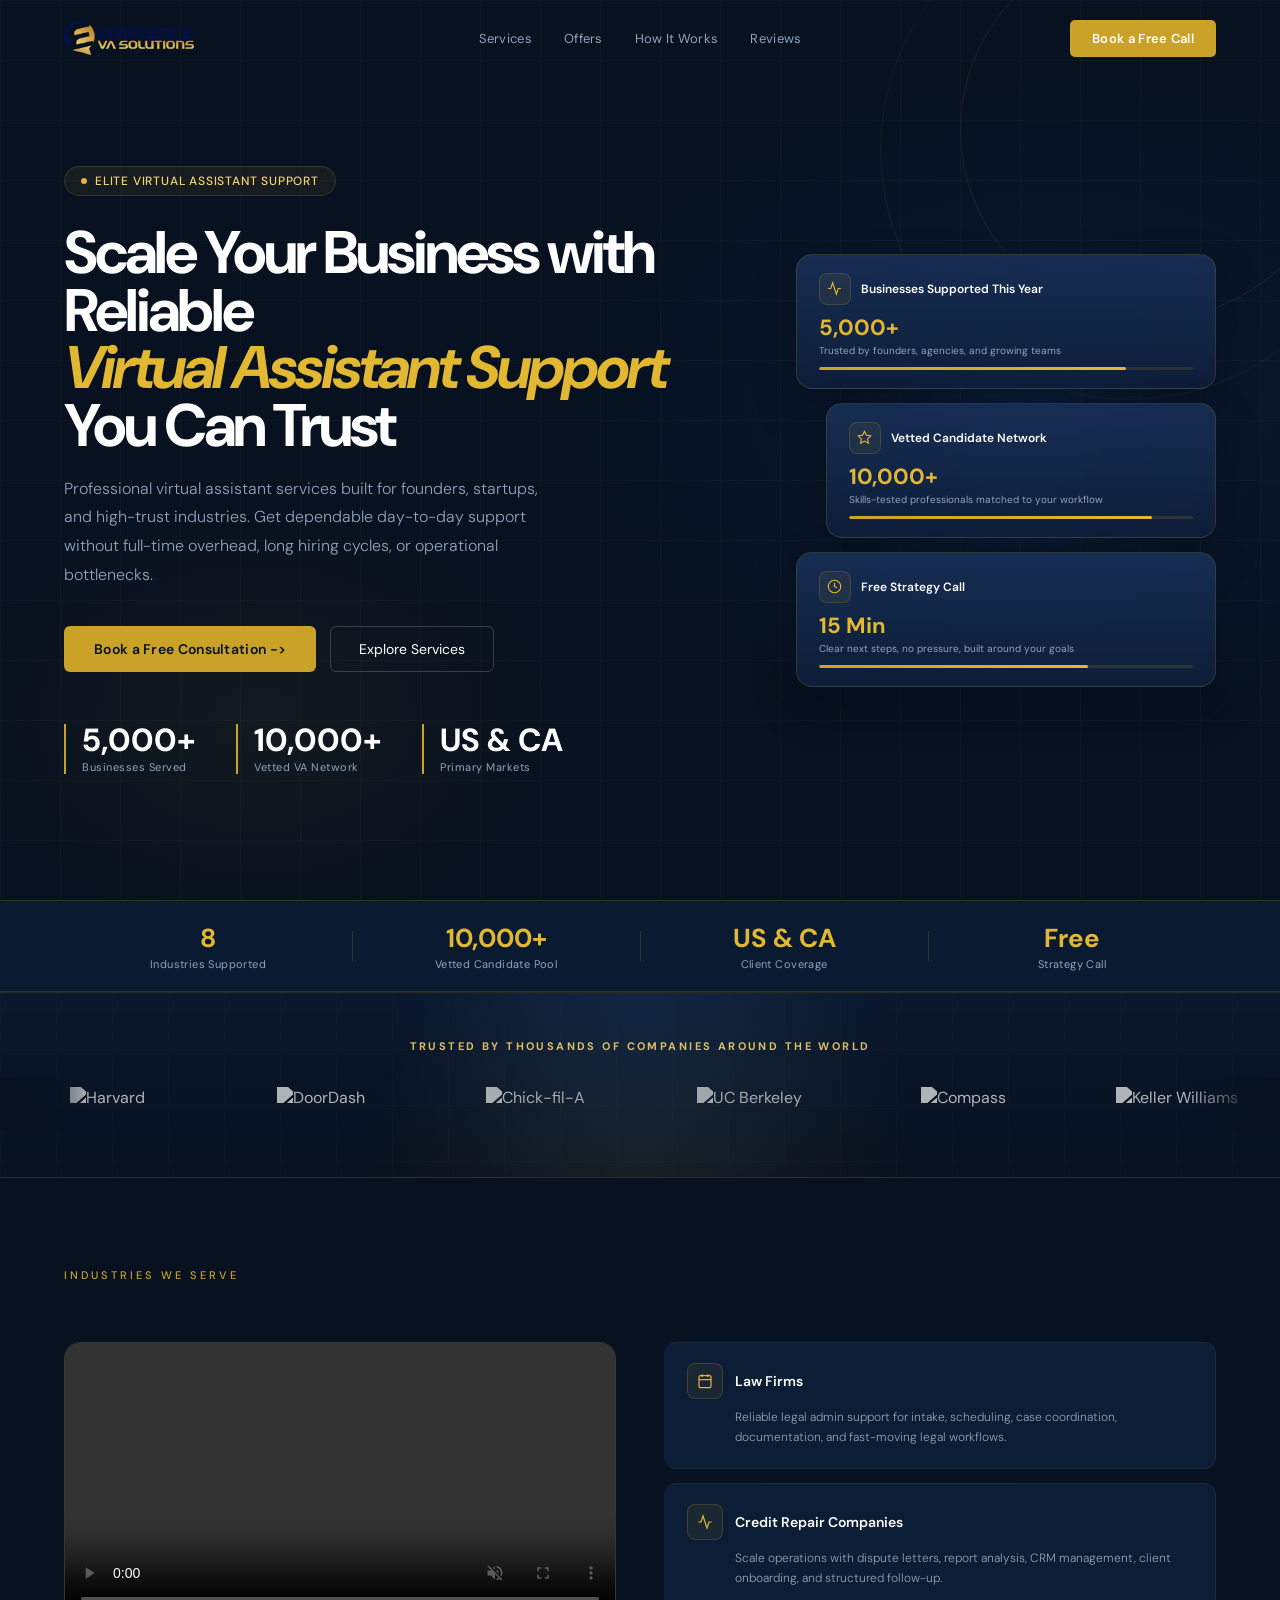
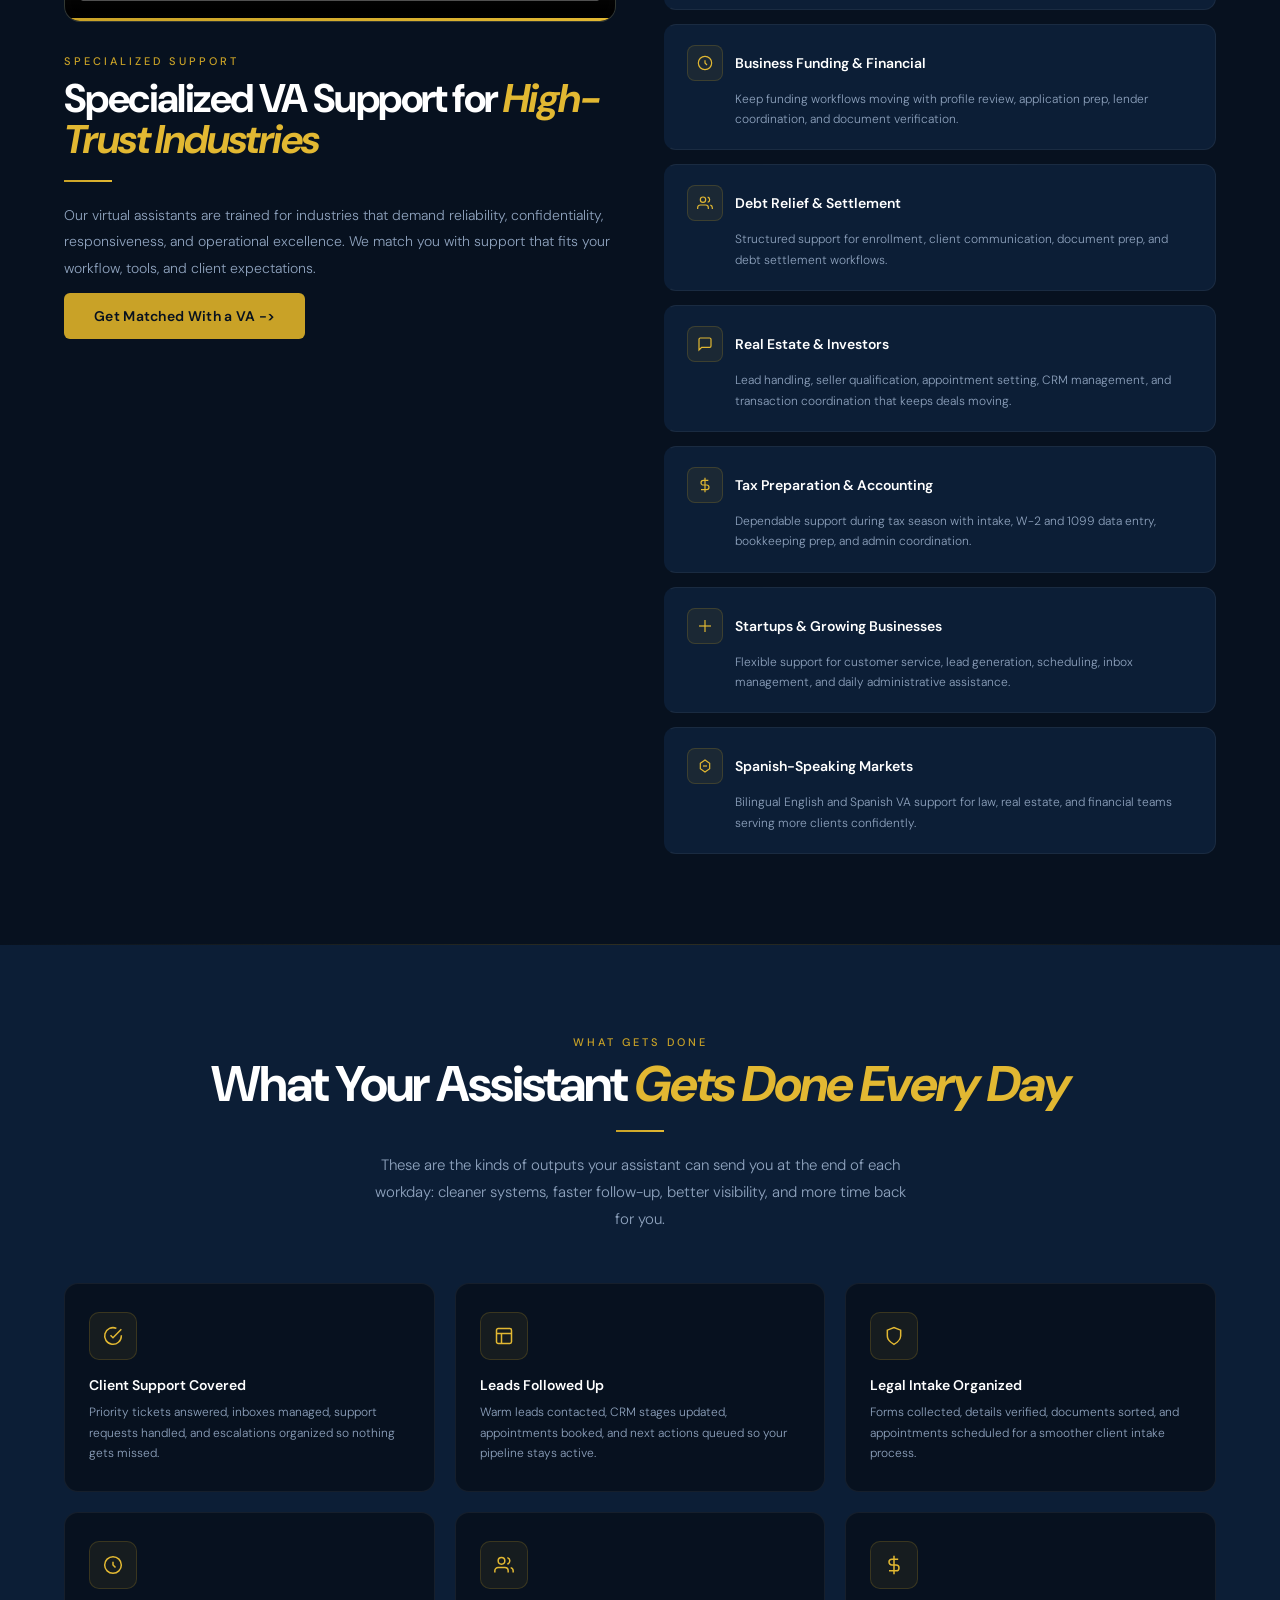
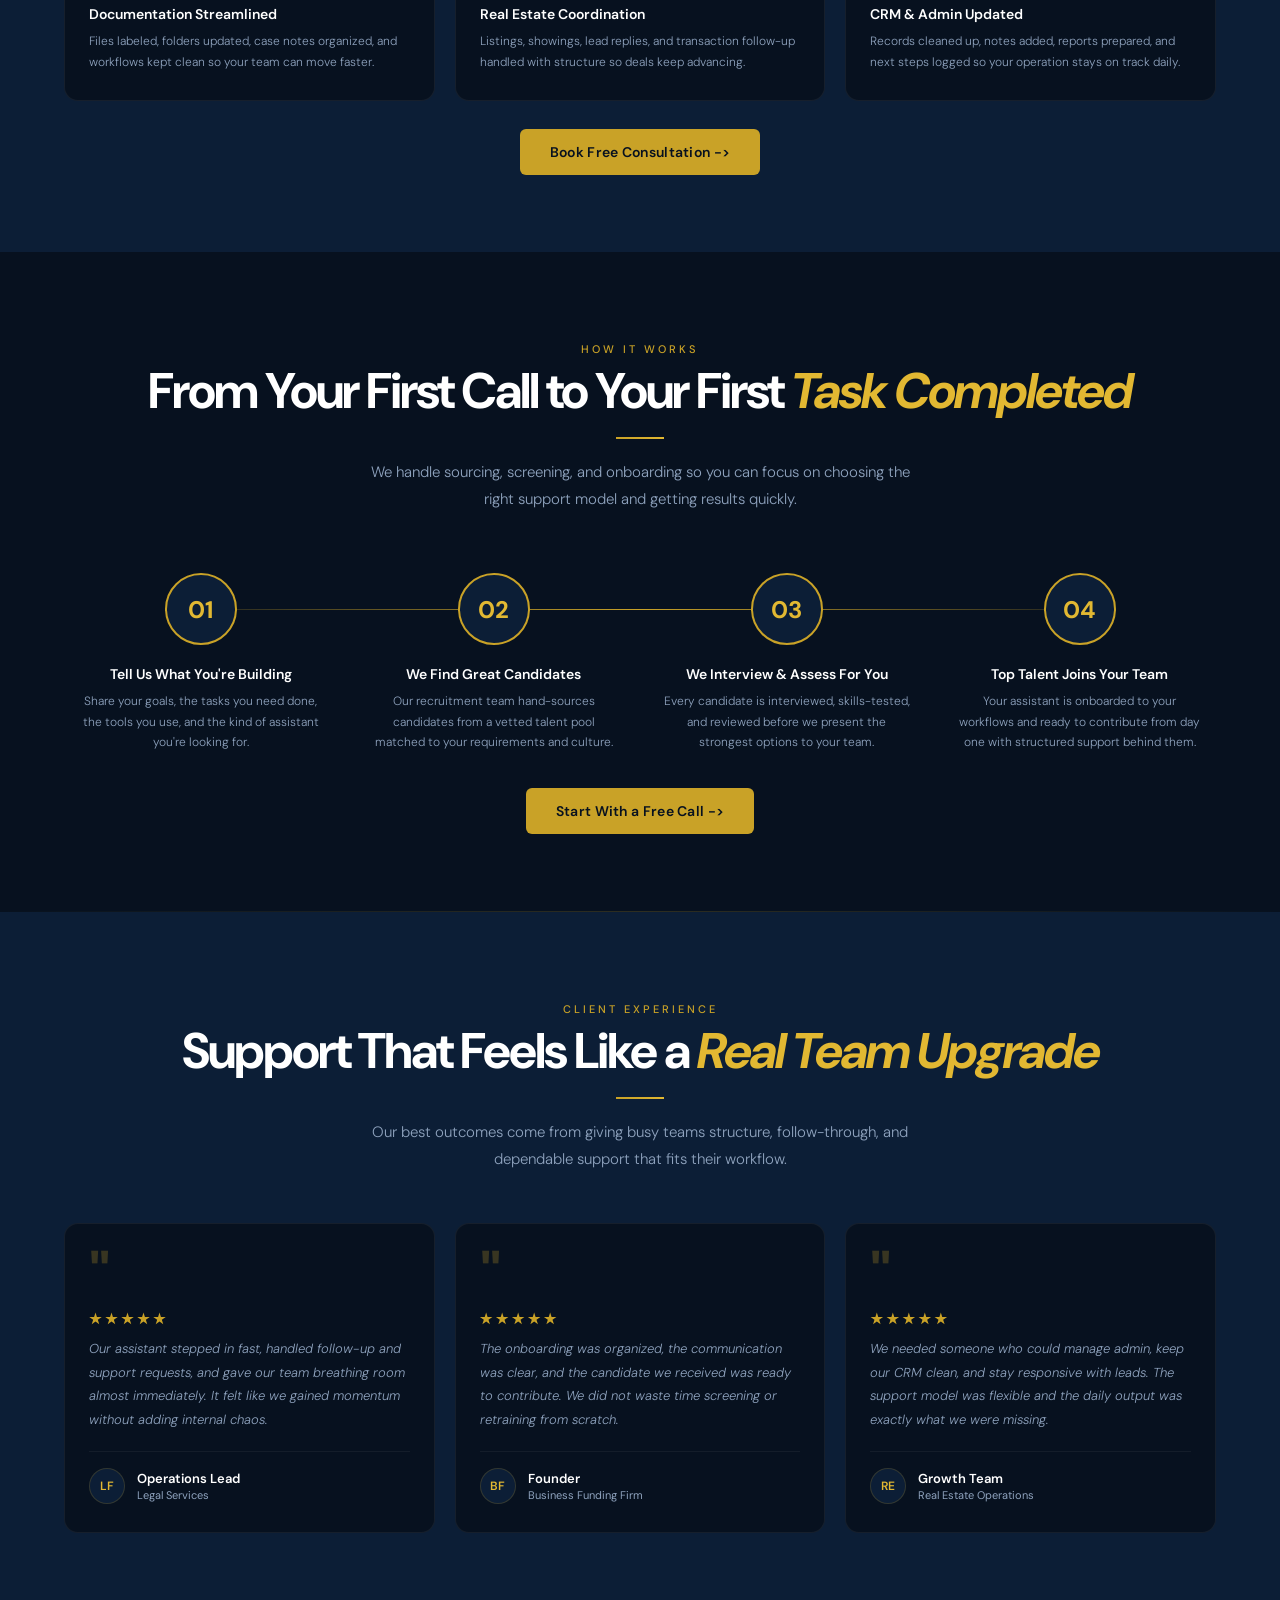
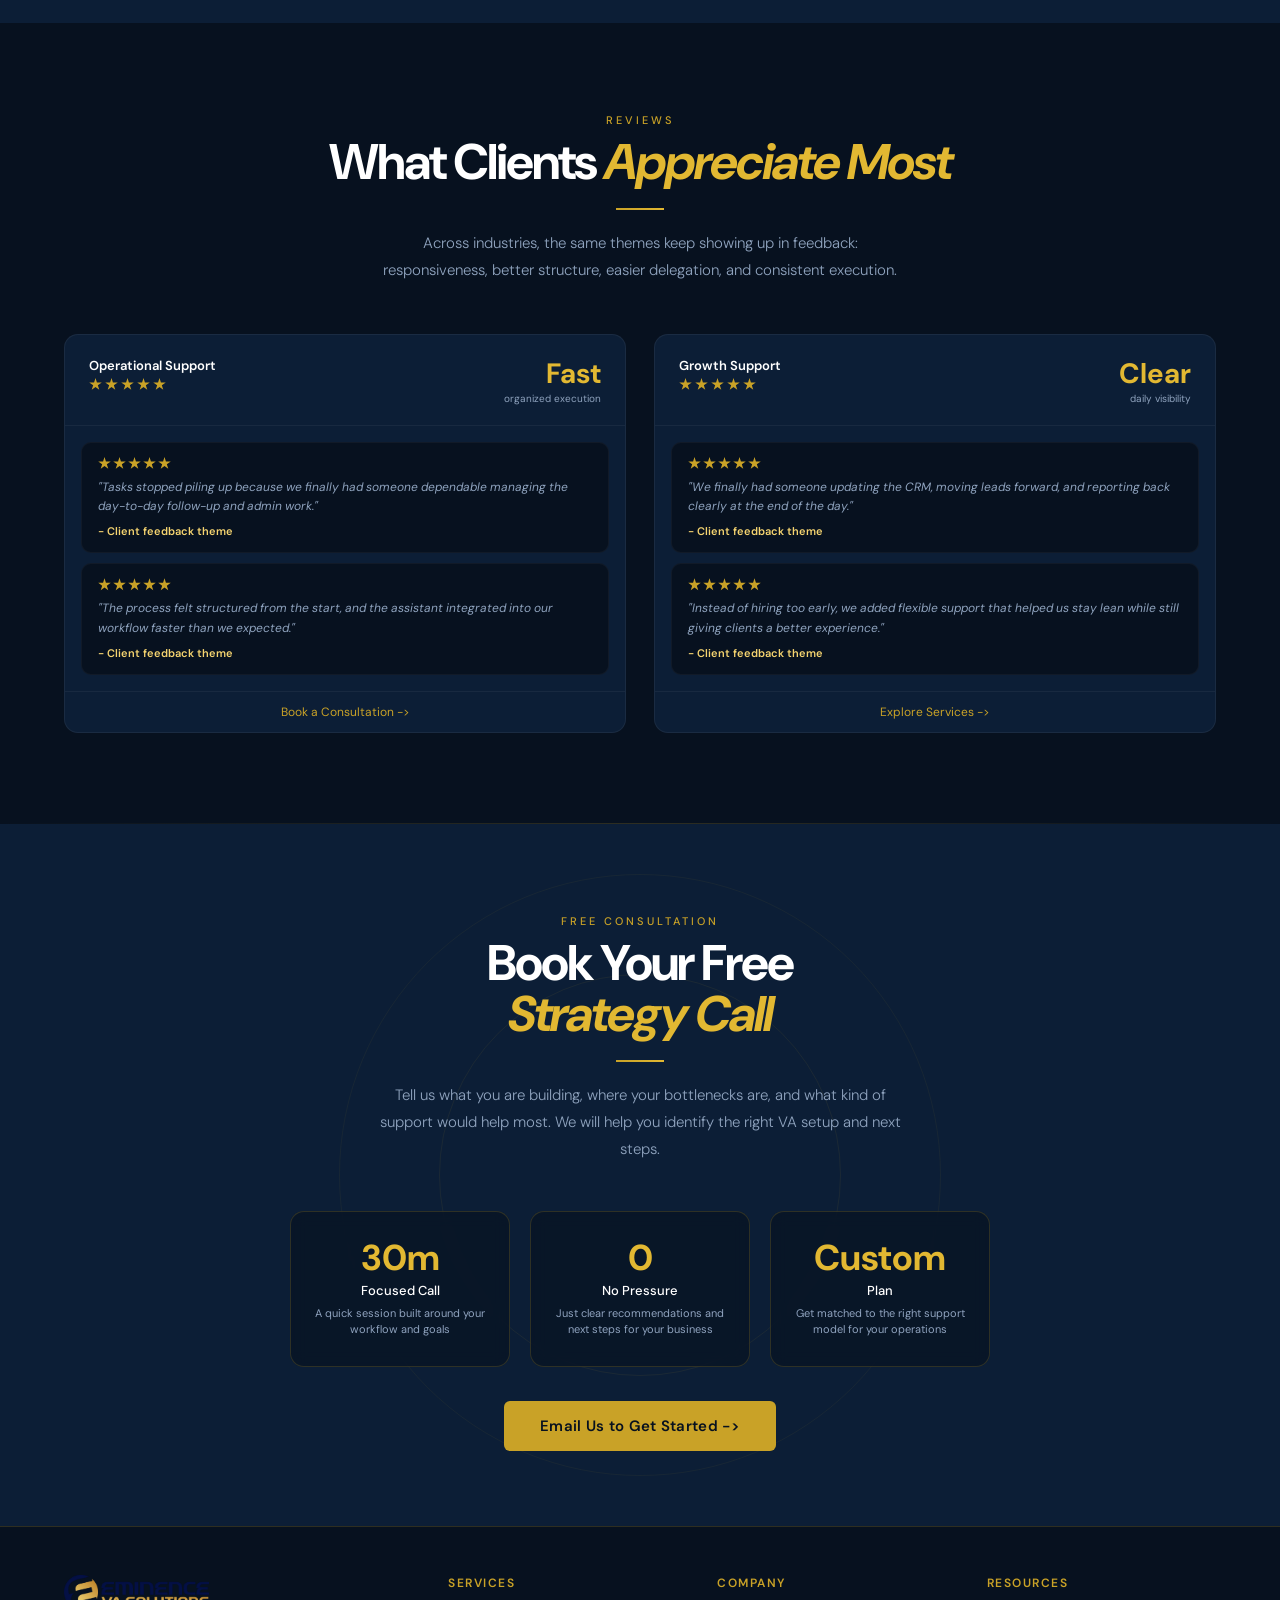
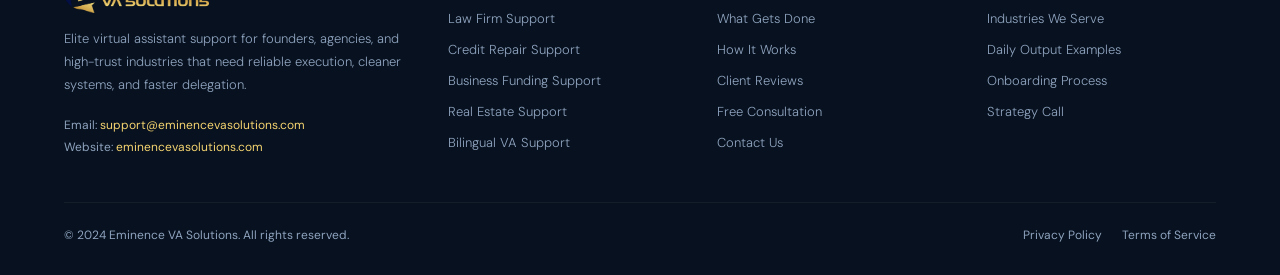
==== commit 3a8ef894: "fixed nav bar" ====
--- a/index.html
+++ b/index.html
@@ -19,8 +19,8 @@
     <a href="#offers">Offers</a>
     <a href="#how">How It Works</a>
     <a href="#reviews">Reviews</a>
-    <a href="#contact" class="nav-cta">Book a Free Call</a>
-  </div>
+  </div>
+  <a href="#contact" class="nav-cta nav-cta-desktop">Book a Free Call</a>
   <div class="hamburger" id="hamburger">
     <span></span><span></span><span></span>
   </div>
--- a/styles.css
+++ b/styles.css
@@ -75,6 +75,7 @@
   gap: 10px;
   text-decoration: none;
   flex-shrink: 0;
+  justify-self: start;
 }
 
 .nav-logo-image {
@@ -86,6 +87,9 @@
 }
 
 .nav-links {
+  position: absolute;
+  left: 50%;
+  transform: translateX(-50%);
   display: flex;
   align-items: center;
   gap: 32px;
@@ -135,6 +139,7 @@
   gap: 5px;
   cursor: pointer;
   padding: 4px;
+  margin-left: auto;
 }
 
 .hamburger span {
@@ -1475,6 +1480,10 @@
     display: none;
   }
 
+  .nav-cta-desktop {
+    display: none;
+  }
+
   .hamburger {
     display: flex;
   }
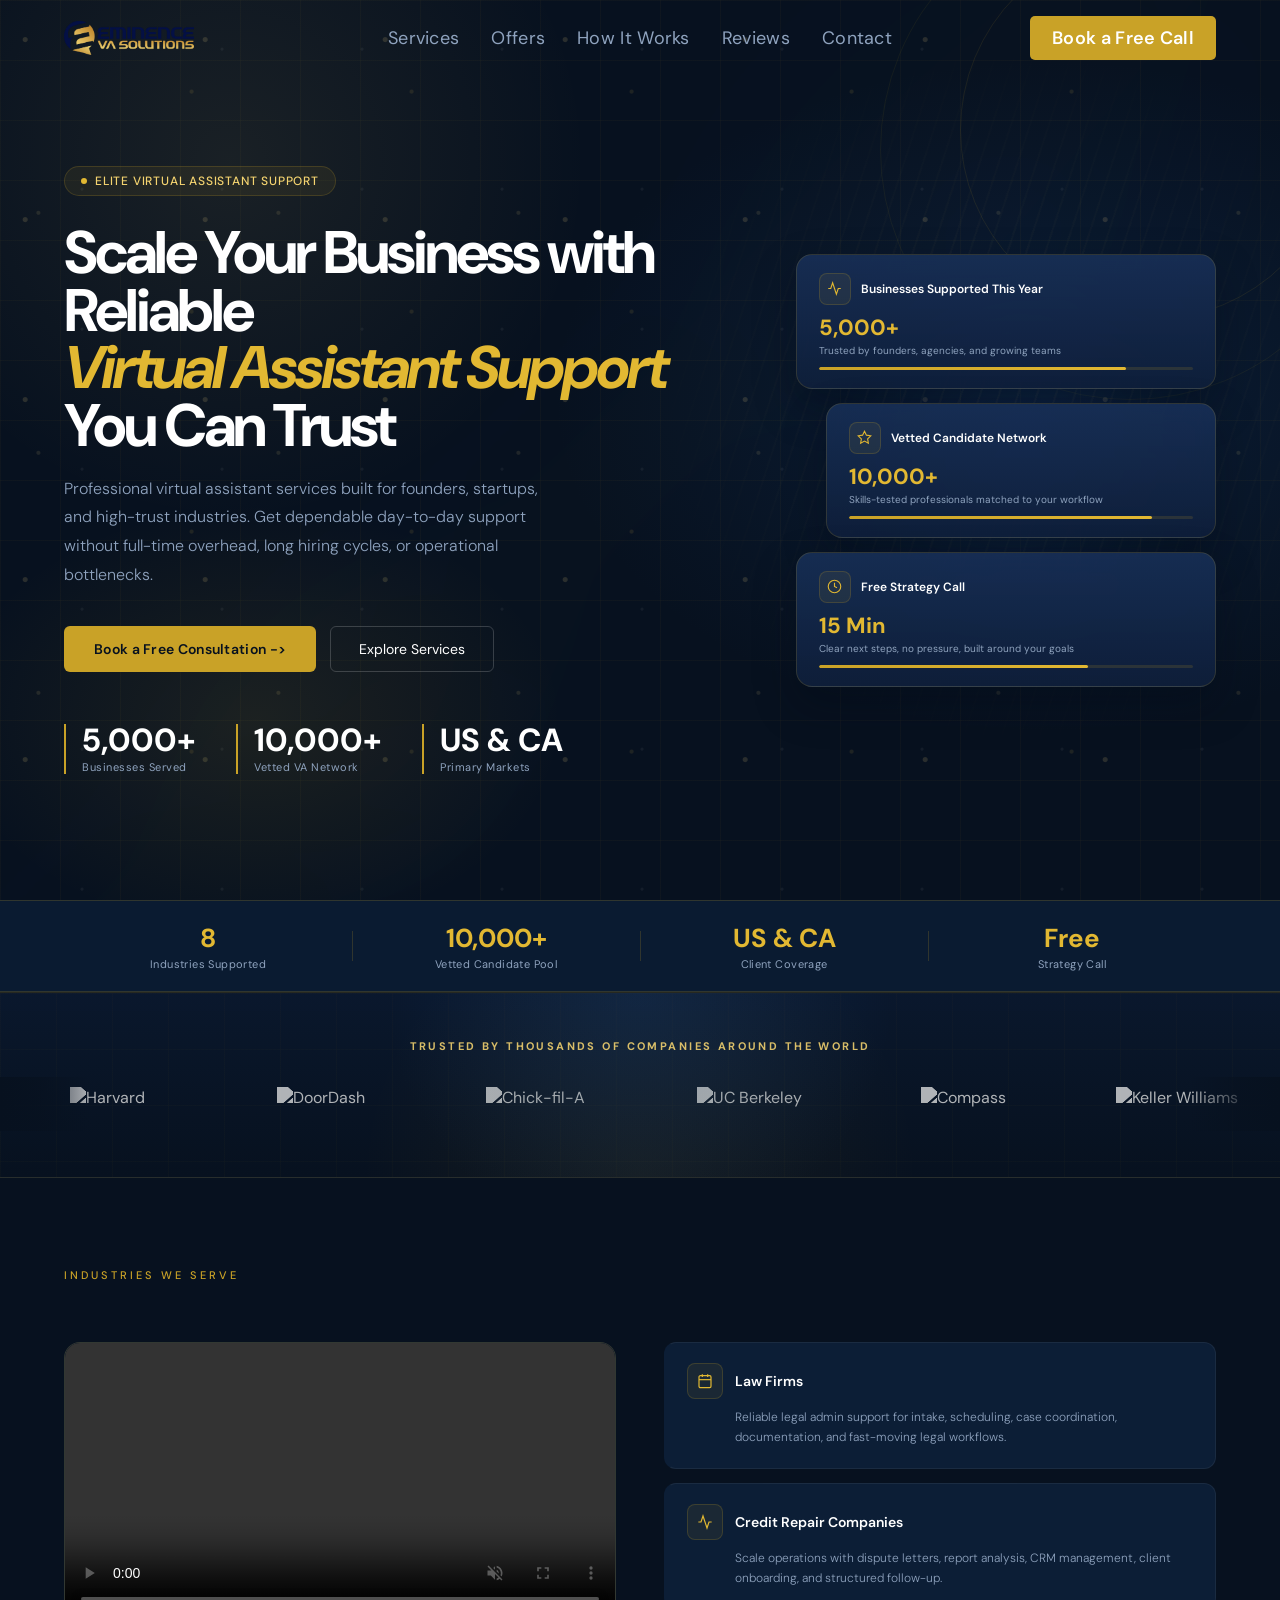
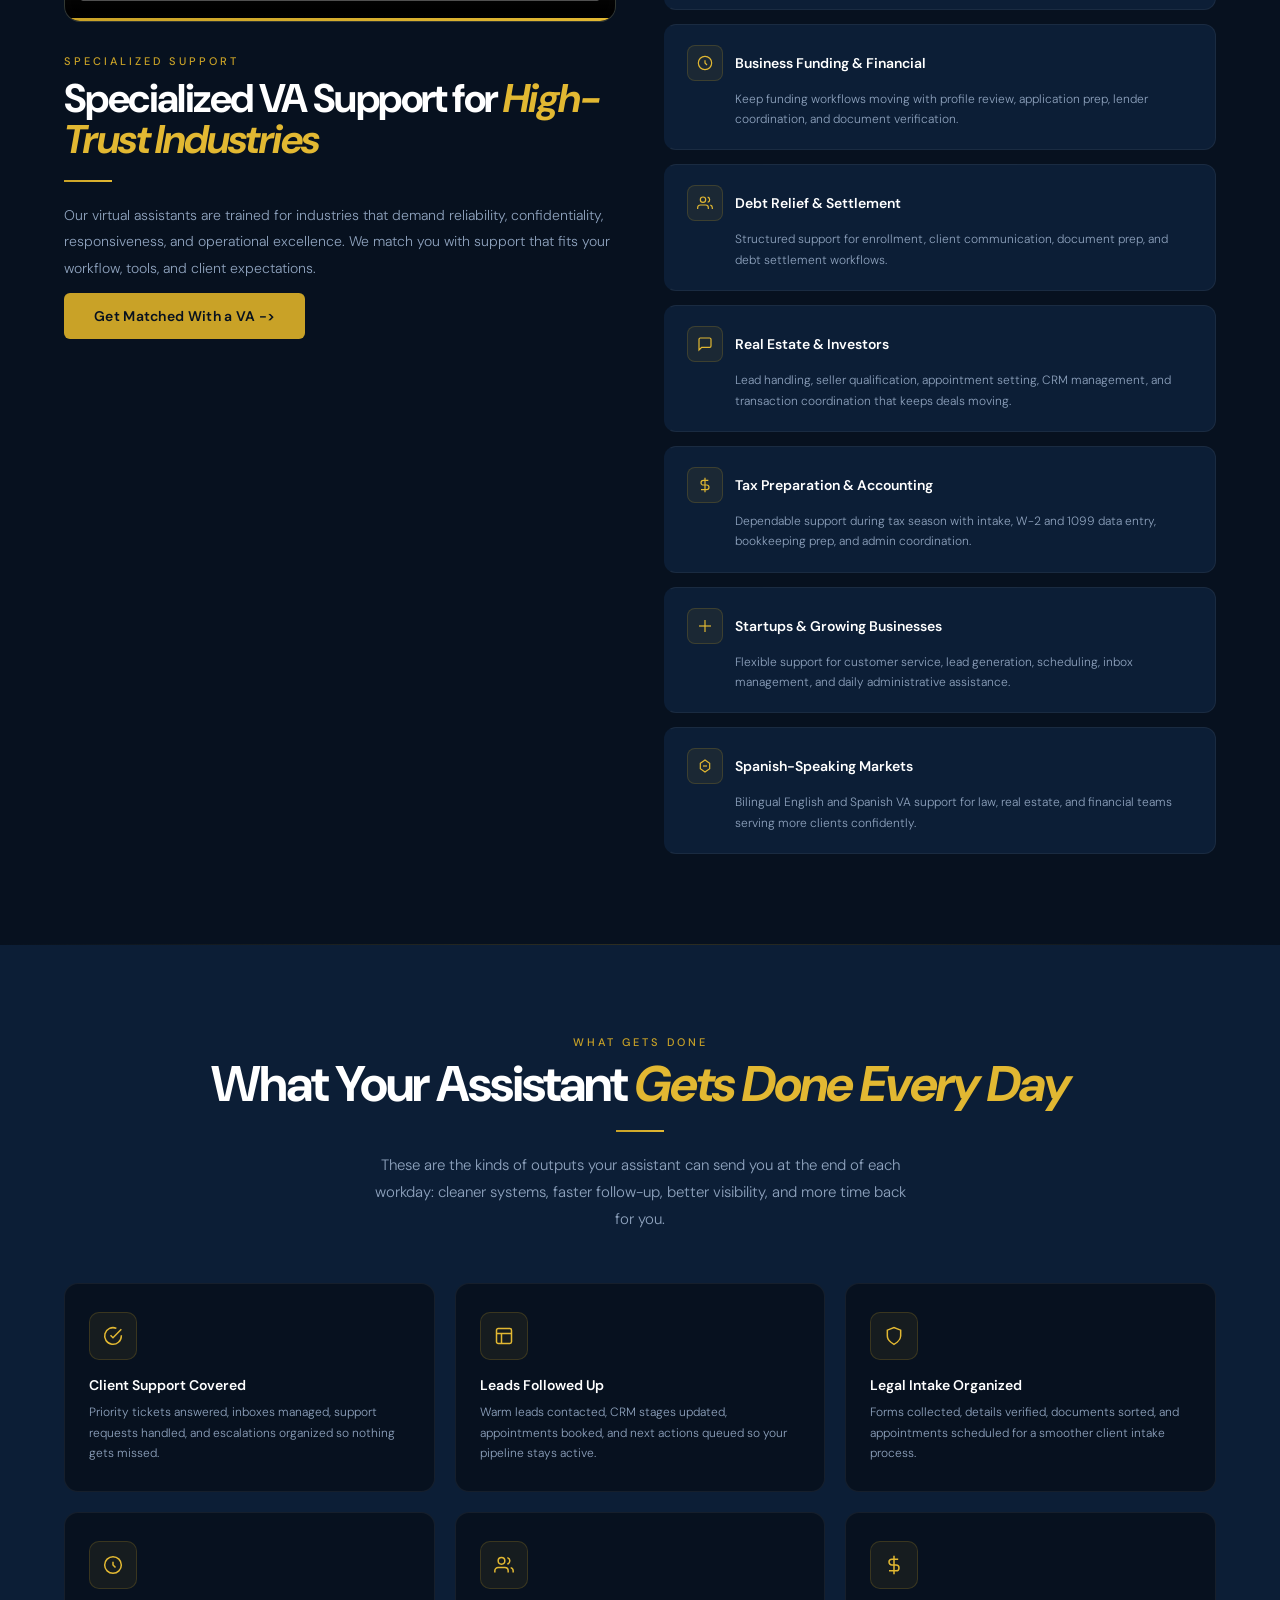
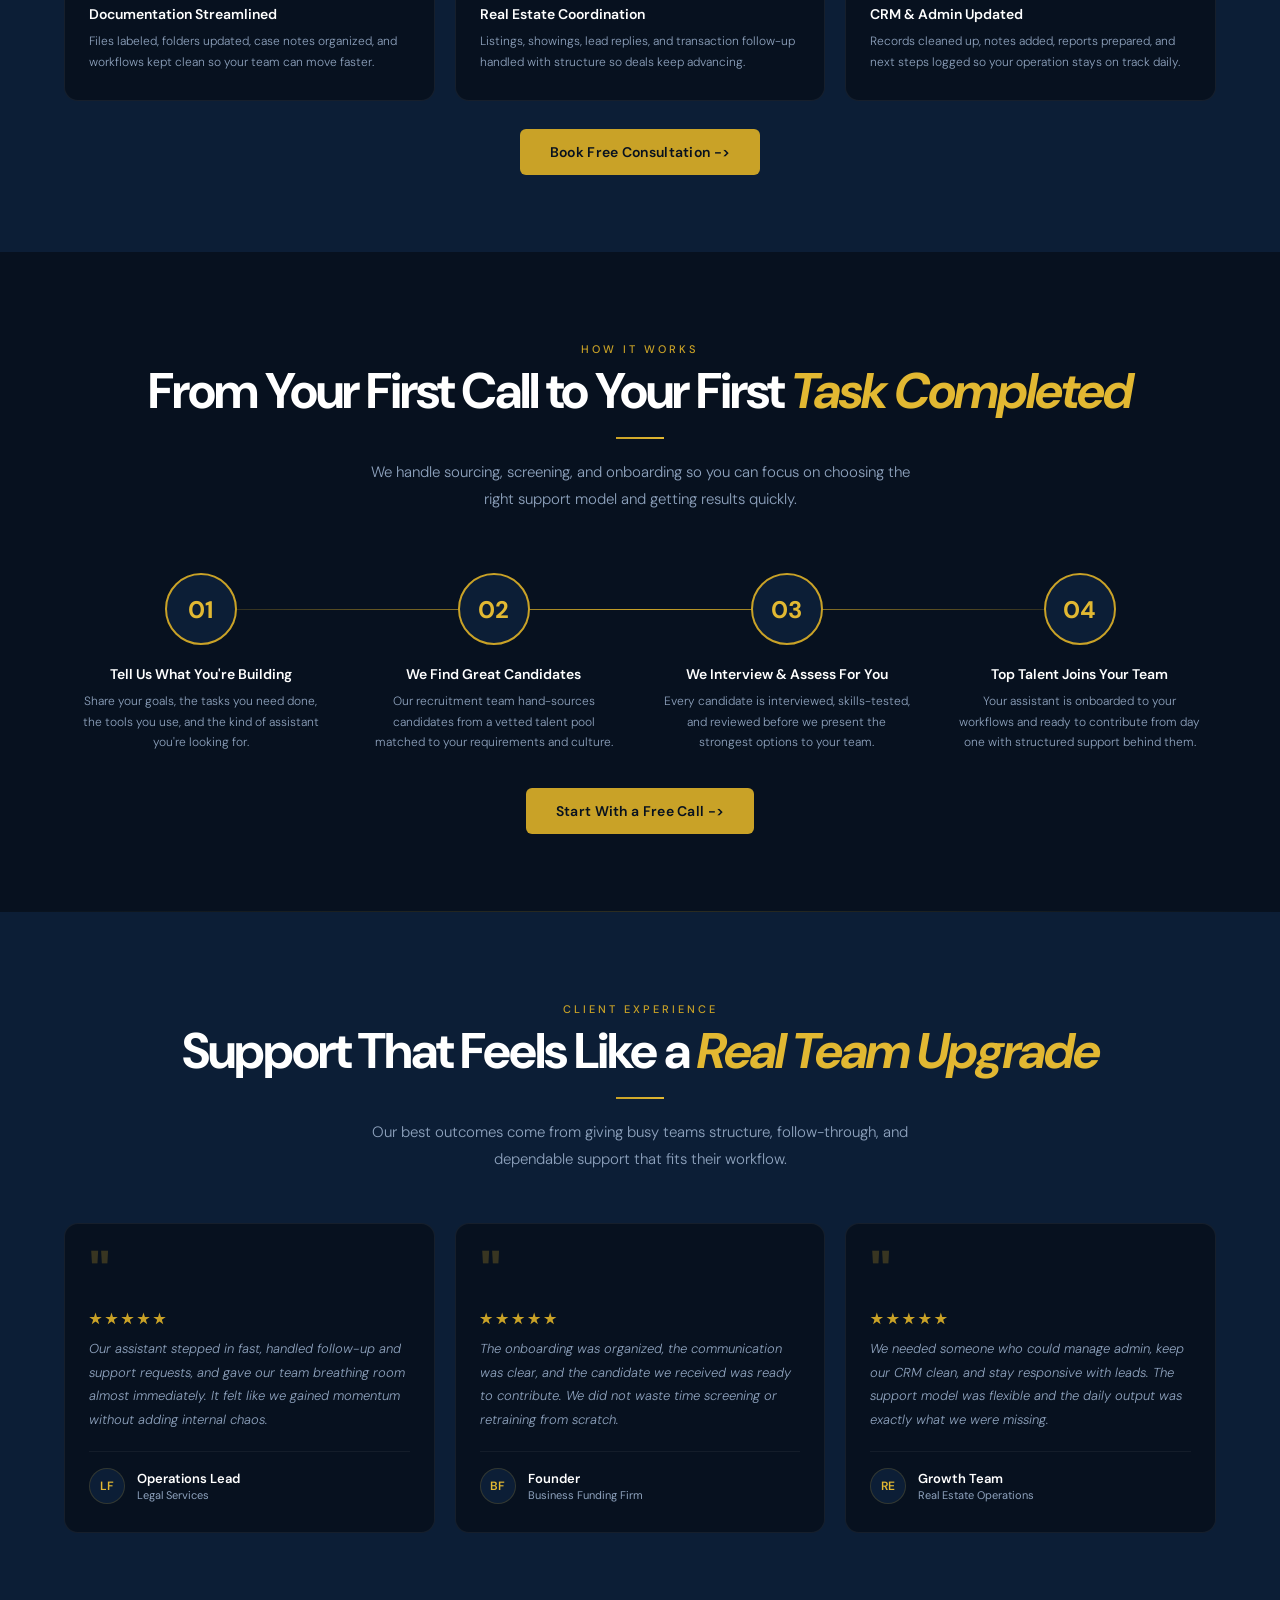
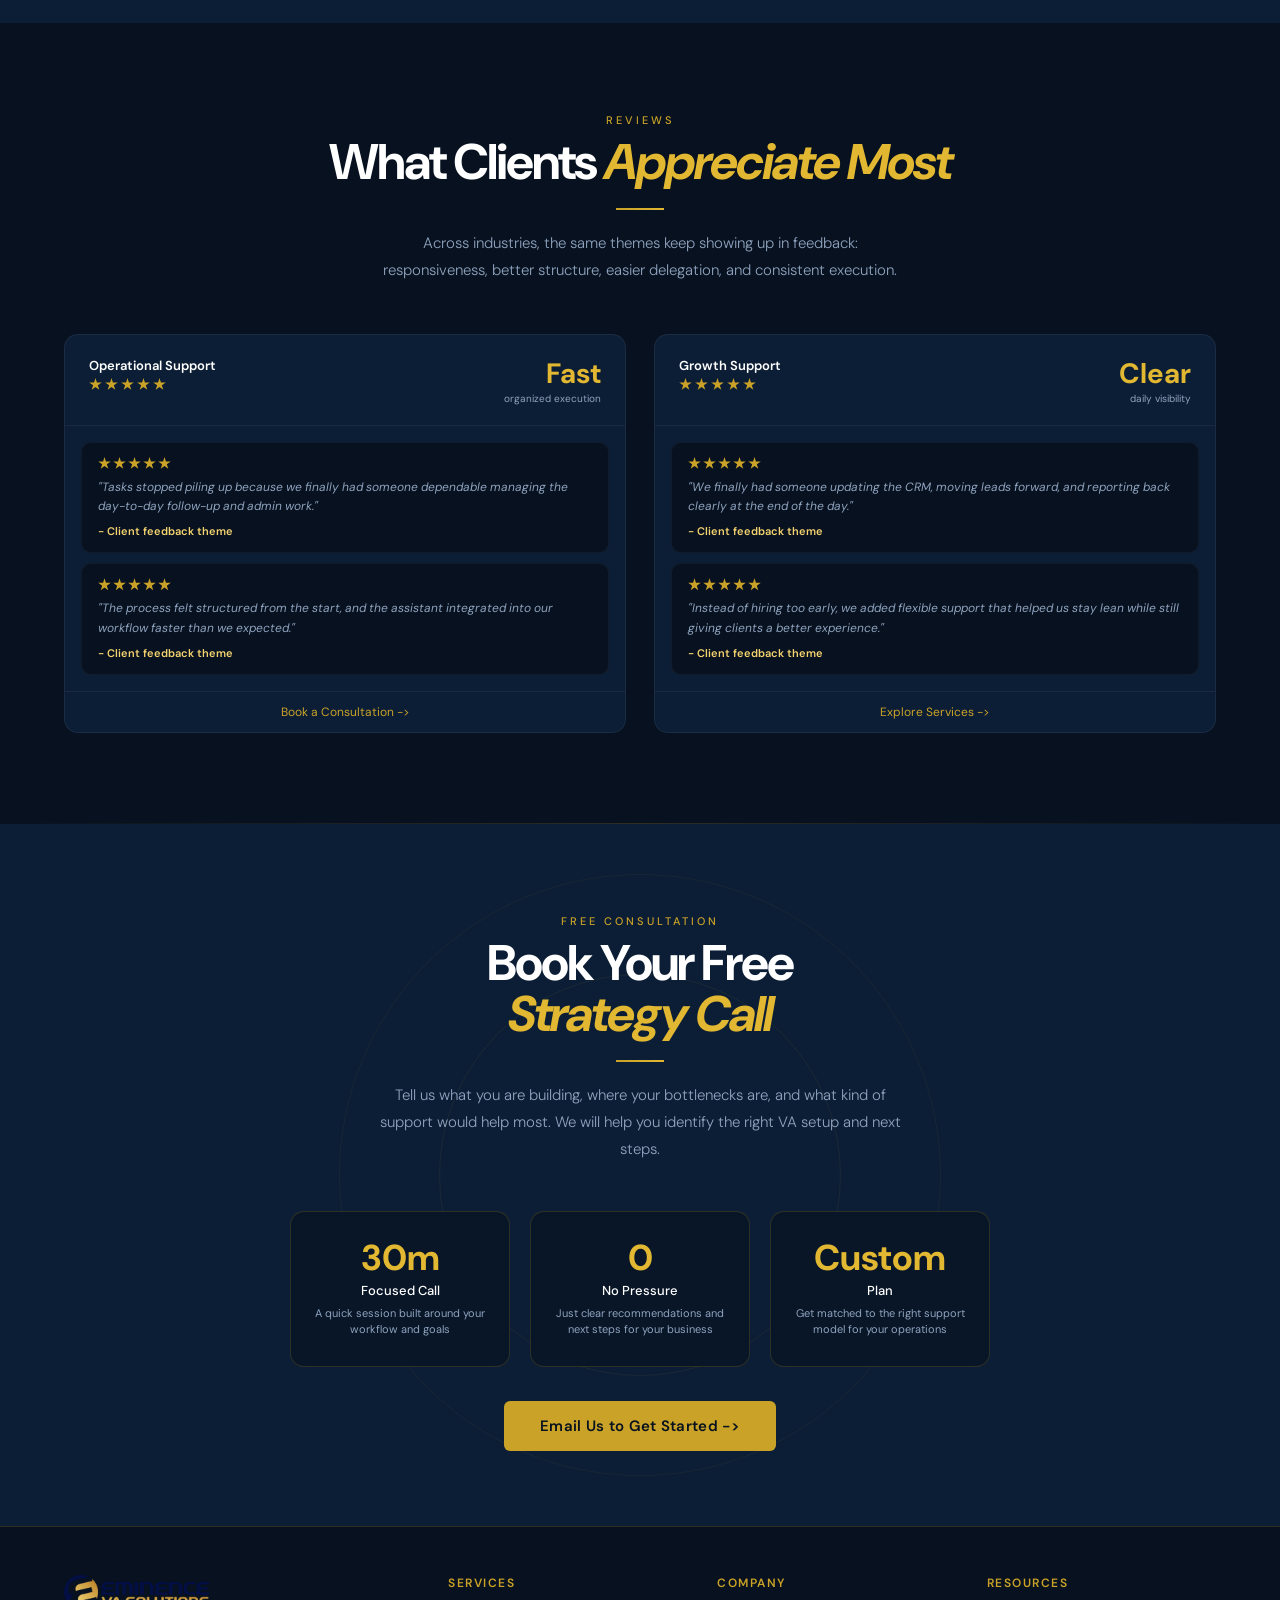
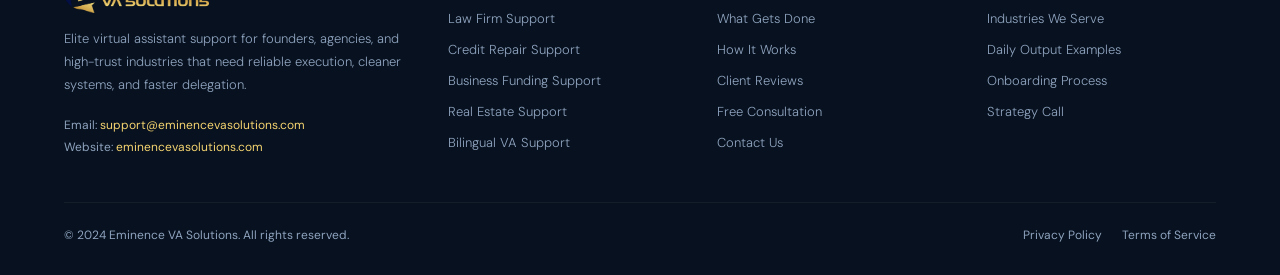
==== commit 6d168543: "Add Contact Form" ====
--- a/index.html
+++ b/index.html
@@ -19,8 +19,9 @@
     <a href="#offers">Offers</a>
     <a href="#how">How It Works</a>
     <a href="#reviews">Reviews</a>
-  </div>
-  <a href="#contact" class="nav-cta nav-cta-desktop">Book a Free Call</a>
+    <a href="contact.html">Contact</a>
+  </div>
+  <a href="contact.html" class="nav-cta nav-cta-desktop">Book a Free Call</a>
   <div class="hamburger" id="hamburger">
     <span></span><span></span><span></span>
   </div>
@@ -31,13 +32,15 @@
   <a href="#offers">Offers</a>
   <a href="#how">How It Works</a>
   <a href="#reviews">Reviews</a>
-  <a href="#contact" class="nav-cta">Book a Free Call</a>
+  <a href="contact.html">Contact</a>
+  <a href="contact.html" class="nav-cta">Book a Free Call</a>
 </div>
 
 <!-- HERO -->
 <section class="hero" id="hero">
   <div class="hero-bg"></div>
   <div class="hero-grid-lines"></div>
+  <div class="hero-shimmer"></div>
   <div class="hero-circle1"></div>
   <div class="hero-circle2"></div>
 
@@ -49,7 +52,7 @@
     <h1>Scale Your Business with Reliable<br><em>Virtual Assistant Support</em><br>You Can Trust</h1>
     <p class="hero-sub">Professional virtual assistant services built for founders, startups, and high-trust industries. Get dependable day-to-day support without full-time overhead, long hiring cycles, or operational bottlenecks.</p>
     <div class="hero-btns">
-      <a href="#contact" class="btn-gold">Book a Free Consultation -&gt;</a>
+      <a href="contact.html" class="btn-gold">Book a Free Consultation -&gt;</a>
       <a href="#services" class="btn-ghost">Explore Services</a>
     </div>
     <div class="hero-stats">
@@ -189,7 +192,7 @@
         <div class="section-title" style="font-size:clamp(26px,3.5vw,40px)">Specialized VA Support for <em>High-Trust Industries</em></div>
         <div class="gold-line"></div>
         <p>Our virtual assistants are trained for industries that demand reliability, confidentiality, responsiveness, and operational excellence. We match you with support that fits your workflow, tools, and client expectations.</p>
-        <a href="#contact" class="btn-gold">Get Matched With a VA -&gt;</a>
+        <a href="contact.html" class="btn-gold">Get Matched With a VA -&gt;</a>
       </div>
     </div>
     <div class="what-right fade-up" style="transition-delay:.15s">
@@ -296,7 +299,7 @@
     </div>
   </div>
   <div style="text-align:center;margin-top:40px" class="fade-up">
-    <a href="#contact" class="btn-gold">Book Free Consultation -&gt;</a>
+    <a href="contact.html" class="btn-gold">Book Free Consultation -&gt;</a>
   </div>
 </section>
 
@@ -333,7 +336,7 @@
     </div>
   </div>
   <div style="text-align:center;margin-top:48px" class="fade-up">
-    <a href="#contact" class="btn-gold">Start With a Free Call -&gt;</a>
+    <a href="contact.html" class="btn-gold">Start With a Free Call -&gt;</a>
   </div>
 </section>
 
@@ -421,7 +424,7 @@
           <div class="rp-card-author">- Client feedback theme</div>
         </div>
       </div>
-      <a href="#contact" class="rp-view-btn">Book a Consultation -&gt;</a>
+      <a href="contact.html" class="rp-view-btn">Book a Consultation -&gt;</a>
     </div>
     <div class="review-platform fade-up" style="transition-delay:.1s">
       <div class="rp-header">
@@ -512,7 +515,7 @@
         <li><a href="#offers">What Gets Done</a></li>
         <li><a href="#how">How It Works</a></li>
         <li><a href="#reviews">Client Reviews</a></li>
-        <li><a href="#contact">Free Consultation</a></li>
+        <li><a href="contact.html">Free Consultation</a></li>
         <li><a href="mailto:support@eminencevasolutions.com">Contact Us</a></li>
       </ul>
     </div>
@@ -522,7 +525,7 @@
         <li><a href="#services">Industries We Serve</a></li>
         <li><a href="#offers">Daily Output Examples</a></li>
         <li><a href="#how">Onboarding Process</a></li>
-        <li><a href="#contact">Strategy Call</a></li>
+        <li><a href="contact.html">Strategy Call</a></li>
       </ul>
     </div>
   </div>
--- a/styles.css
+++ b/styles.css
@@ -97,7 +97,7 @@
 
 .nav-links a {
   color: var(--muted);
-  font-size: 13px;
+  font-size: 18px;
   font-weight: 400;
   text-decoration: none;
   transition: color 0.2s;
@@ -111,7 +111,7 @@
 .nav-cta {
   background: var(--gold);
   color: var(--white);
-  font-size: 13px;
+  font-size: 18px;
   font-weight: 600;
   padding: 10px 22px;
   border-radius: 5px;
@@ -203,10 +203,49 @@
   position: absolute;
   inset: 0;
   background:
-    radial-gradient(ellipse 54% 52% at 82% 44%, rgba(27, 77, 142, 0.14) 0%, transparent 72%),
-    radial-gradient(ellipse 40% 40% at 20% 80%, rgba(201, 162, 39, 0.06) 0%, transparent 60%),
+    radial-gradient(ellipse 54% 52% at 82% 44%, rgba(27, 77, 142, 0.2) 0%, transparent 72%),
+    radial-gradient(ellipse 40% 40% at 20% 80%, rgba(201, 162, 39, 0.1) 0%, transparent 60%),
+    radial-gradient(circle at 18% 18%, rgba(245, 212, 112, 0.08) 0%, transparent 28%),
     linear-gradient(90deg, rgba(7, 17, 31, 0.98) 0%, rgba(7, 17, 31, 0.92) 40%, rgba(7, 17, 31, 0.86) 100%);
   pointer-events: none;
+}
+
+.hero-bg::before,
+.hero-bg::after {
+  content: '';
+  position: absolute;
+  inset: 0;
+}
+
+.hero-bg::before {
+  background:
+    radial-gradient(circle at 14% 22%, rgba(245, 212, 112, 0.22) 0 2px, transparent 3px),
+    radial-gradient(circle at 78% 28%, rgba(201, 162, 39, 0.18) 0 1.5px, transparent 2.5px),
+    radial-gradient(circle at 30% 78%, rgba(255, 255, 255, 0.08) 0 1px, transparent 2px),
+    radial-gradient(circle at 66% 72%, rgba(245, 212, 112, 0.16) 0 1.5px, transparent 2.5px);
+  background-size: 180px 180px, 220px 220px, 140px 140px, 240px 240px;
+  background-position: 0 0, 20px 30px, 40px 80px, 120px 40px;
+  opacity: 0.65;
+  mix-blend-mode: screen;
+  animation: heroTextureDrift 20s linear infinite;
+}
+
+.hero-bg::after {
+  inset: 6% -8% auto auto;
+  width: 58%;
+  height: 76%;
+  background:
+    repeating-linear-gradient(
+      115deg,
+      rgba(245, 212, 112, 0.16) 0 2px,
+      transparent 2px 18px
+    );
+  mask-image: radial-gradient(circle at 50% 50%, rgba(0, 0, 0, 1) 0%, transparent 74%);
+  -webkit-mask-image: radial-gradient(circle at 50% 50%, rgba(0, 0, 0, 1) 0%, transparent 74%);
+  opacity: 0.3;
+  filter: blur(0.4px);
+  transform: rotate(-7deg);
+  animation: heroTextureSweep 16s ease-in-out infinite;
 }
 
 .hero-grid-lines {
@@ -217,6 +256,20 @@
     linear-gradient(90deg, rgba(201, 162, 39, 0.04) 1px, transparent 1px);
   background-size: 60px 60px;
   pointer-events: none;
+}
+
+.hero-shimmer {
+  position: absolute;
+  inset: -10% -20%;
+  z-index: 0;
+  pointer-events: none;
+  opacity: 0.16;
+  background:
+    linear-gradient(136deg, transparent 32%, rgba(65, 136, 222, 0.03) 44%, rgba(245, 212, 112, 0.04) 50%, rgba(65, 136, 222, 0.025) 57%, transparent 68%),
+    radial-gradient(circle at 70% 30%, rgba(42, 104, 188, 0.07), transparent 24%),
+    radial-gradient(circle at 36% 78%, rgba(245, 212, 112, 0.03), transparent 20%);
+  filter: blur(26px);
+  animation: heroShimmerMove 24s linear infinite;
 }
 
 .hero-circle1 {
@@ -432,6 +485,51 @@
   }
 }
 
+@keyframes heroShimmerMove {
+  0% {
+    transform: translate3d(0, 0, 0) rotate(-10deg);
+  }
+
+  50% {
+    transform: translate3d(5%, -7%, 0) rotate(-13deg);
+  }
+
+  100% {
+    transform: translate3d(0, 0, 0) rotate(-10deg);
+  }
+}
+
+@keyframes heroTextureDrift {
+  0% {
+    transform: translate3d(0, 0, 0) scale(1);
+  }
+
+  50% {
+    transform: translate3d(-24px, 18px, 0) scale(1.03);
+  }
+
+  100% {
+    transform: translate3d(0, 0, 0) scale(1);
+  }
+}
+
+@keyframes heroTextureSweep {
+  0% {
+    transform: translate3d(0, 0, 0) rotate(-7deg);
+    opacity: 0.18;
+  }
+
+  50% {
+    transform: translate3d(-24px, 12px, 0) rotate(-3deg);
+    opacity: 0.34;
+  }
+
+  100% {
+    transform: translate3d(0, 0, 0) rotate(-7deg);
+    opacity: 0.18;
+  }
+}
+
 .hvc-top {
   display: flex;
   align-items: center;
@@ -1286,6 +1384,335 @@
   line-height: 1.5;
 }
 
+/* CONTACT PAGE */
+body.contact-page {
+  background:
+    radial-gradient(circle at top right, rgba(27, 77, 142, 0.2), transparent 34%),
+    linear-gradient(180deg, #06101d 0%, #09172b 36%, #07111f 100%);
+}
+
+body.contact-page nav {
+  background: rgba(7, 17, 31, 0.94);
+  backdrop-filter: blur(12px);
+  border-bottom: 1px solid var(--gold-border);
+}
+
+.contact-hero {
+  position: relative;
+  padding: 150px 5% 86px;
+  border-bottom: 1px solid rgba(255, 255, 255, 0.04);
+}
+
+.contact-hero::before {
+  content: '';
+  position: absolute;
+  inset: 0;
+  background:
+    radial-gradient(circle at 20% 24%, rgba(245, 212, 112, 0.06), transparent 20%),
+    radial-gradient(circle at 80% 20%, rgba(27, 77, 142, 0.15), transparent 24%);
+  opacity: 1;
+  animation: none;
+  pointer-events: none;
+}
+
+.contact-hero-wrap,
+.contact-main {
+  position: relative;
+  z-index: 1;
+  max-width: 1280px;
+  margin: 0 auto;
+}
+
+.contact-hero-wrap {
+  display: block;
+}
+
+.contact-hero-copy {
+  max-width: 840px;
+  margin: 0 auto;
+  text-align: center;
+}
+
+.contact-title {
+  font-size: clamp(42px, 6vw, 68px);
+  line-height: 1;
+  letter-spacing: -0.05em;
+  color: var(--white);
+  margin-bottom: 22px;
+}
+
+.contact-title em {
+  color: var(--gold2);
+  font-style: normal;
+}
+
+.contact-sub {
+  max-width: 780px;
+  margin: 0 auto;
+  font-size: 16px;
+  line-height: 1.8;
+  color: var(--muted);
+}
+
+.contact-main {
+  display: grid;
+  grid-template-columns: minmax(0, 1fr) minmax(320px, 0.96fr);
+  gap: 44px;
+  padding: 86px 5% 90px;
+}
+
+.contact-form-card,
+.contact-side-card {
+  background: rgba(20, 25, 35, 0.86);
+  border: 1px solid rgba(255, 255, 255, 0.08);
+  border-radius: 18px;
+  box-shadow: none;
+}
+
+.contact-form-card {
+  padding: 34px 32px;
+}
+
+.contact-side {
+  display: grid;
+  gap: 18px;
+  align-content: start;
+}
+
+.contact-form-head h2 {
+  font-size: clamp(28px, 4vw, 34px);
+  line-height: 1.08;
+  letter-spacing: -0.03em;
+  margin-bottom: 12px;
+  color: var(--white);
+}
+
+.contact-form-head p {
+  font-size: 14px;
+  line-height: 1.8;
+  color: var(--muted);
+  max-width: 560px;
+}
+
+.contact-form-grid {
+  display: grid;
+  grid-template-columns: 1fr 1fr;
+  gap: 18px;
+  margin-top: 28px;
+}
+
+.contact-field {
+  display: flex;
+  flex-direction: column;
+  gap: 10px;
+}
+
+.contact-field-full {
+  grid-column: 1 / -1;
+}
+
+.contact-field label {
+  font-size: 12px;
+  font-weight: 600;
+  color: var(--off);
+  letter-spacing: 0.04em;
+}
+
+.contact-field input,
+.contact-field select,
+.contact-field textarea {
+  width: 100%;
+  border: 1px solid rgba(255, 255, 255, 0.08);
+  background: rgba(16, 20, 28, 0.92);
+  color: var(--white);
+  border-radius: 12px;
+  min-height: 62px;
+  padding: 16px 18px;
+  font: inherit;
+  font-size: 15px;
+  line-height: 1.2;
+  transition: border-color 0.2s ease, box-shadow 0.2s ease, transform 0.2s ease;
+}
+
+.contact-field input::placeholder,
+.contact-field textarea::placeholder {
+  color: rgba(143, 163, 190, 0.72);
+}
+
+.contact-field select {
+  appearance: none;
+  -webkit-appearance: none;
+  -moz-appearance: none;
+  cursor: pointer;
+  padding-right: 56px;
+  background-image:
+    linear-gradient(45deg, transparent 50%, rgba(245, 212, 112, 0.95) 50%),
+    linear-gradient(135deg, rgba(245, 212, 112, 0.95) 50%, transparent 50%),
+    linear-gradient(180deg, rgba(255, 255, 255, 0.08), rgba(255, 255, 255, 0.08));
+  background-position:
+    calc(100% - 24px) calc(50% - 3px),
+    calc(100% - 18px) calc(50% - 3px),
+    calc(100% - 48px) 50%;
+  background-size: 7px 7px, 7px 7px, 1px 26px;
+  background-repeat: no-repeat;
+}
+
+.contact-field select:hover {
+  border-color: rgba(245, 212, 112, 0.22);
+}
+
+.contact-field select option {
+  background: #10141c;
+  color: var(--white);
+}
+
+.contact-field input:focus,
+.contact-field select:focus,
+.contact-field textarea:focus {
+  outline: none;
+  border-color: rgba(245, 212, 112, 0.48);
+  box-shadow: 0 0 0 4px rgba(201, 162, 39, 0.08);
+  transform: translateY(-1px);
+}
+
+.contact-field textarea {
+  min-height: 168px;
+  line-height: 1.7;
+  resize: vertical;
+}
+
+.contact-form-actions {
+  margin-top: 24px;
+}
+
+.contact-submit {
+  width: 100%;
+  justify-content: center;
+  padding: 16px 24px;
+  font-size: 15px;
+  border-radius: 10px;
+}
+
+.contact-form-note,
+.contact-status {
+  font-size: 12px;
+  line-height: 1.7;
+  color: var(--muted);
+}
+
+.contact-form-note {
+  margin-top: 14px;
+}
+
+.contact-status {
+  color: var(--gold3);
+}
+
+.contact-side-card {
+  padding: 24px;
+}
+
+.contact-side-copy {
+  padding-top: 6px;
+}
+
+.contact-connect-title {
+  font-size: clamp(30px, 4vw, 44px);
+  line-height: 1.04;
+  letter-spacing: -0.04em;
+  color: var(--white);
+  margin-bottom: 16px;
+}
+
+.contact-connect-title em {
+  color: var(--gold2);
+  font-style: normal;
+}
+
+.contact-connect-sub {
+  font-size: 15px;
+  line-height: 1.9;
+  color: var(--muted);
+}
+
+.contact-list {
+  display: grid;
+  gap: 0;
+}
+
+.contact-list-item {
+  padding: 0 0 18px;
+  border-bottom: 1px solid rgba(255, 255, 255, 0.06);
+}
+
+.contact-list-item:last-child {
+  border-bottom: none;
+  padding-bottom: 0;
+}
+
+.contact-list-item span {
+  display: block;
+  font-size: 11px;
+  font-weight: 600;
+  color: var(--gold3);
+  letter-spacing: 0.1em;
+  text-transform: uppercase;
+  margin-bottom: 6px;
+}
+
+.contact-list-item strong,
+.contact-list-item a {
+  font-size: 15px;
+  font-weight: 600;
+  color: var(--white);
+  text-decoration: none;
+}
+
+.contact-list-item a:hover {
+  color: var(--gold3);
+}
+
+.contact-list-item p {
+  margin-top: 6px;
+  font-size: 12px;
+  line-height: 1.7;
+  color: var(--muted);
+}
+
+.contact-follow-card {
+  background: rgba(201, 162, 39, 0.08);
+  border-color: rgba(201, 162, 39, 0.16);
+}
+
+.contact-follow-card h3 {
+  font-size: 20px;
+  color: var(--white);
+  margin-bottom: 10px;
+}
+
+.contact-follow-card p {
+  font-size: 13px;
+  line-height: 1.8;
+  color: var(--muted);
+  margin-bottom: 16px;
+}
+
+.contact-back-home {
+  display: inline-flex;
+  align-items: center;
+  gap: 10px;
+  color: var(--gold3);
+  text-decoration: none;
+  font-size: 12px;
+  font-weight: 600;
+  letter-spacing: 0.08em;
+  text-transform: uppercase;
+}
+
+.contact-back-home:hover {
+  color: var(--white);
+}
+
 /* FOOTER */
 footer {
   background: var(--navy);
@@ -1440,6 +1867,17 @@
     height: 280px;
   }
 
+  .hero-shimmer {
+    inset: -10% -24%;
+    opacity: 0.2;
+  }
+
+  .hero-bg::after {
+    width: 72%;
+    height: 62%;
+    opacity: 0.22;
+  }
+
   .hero-visual-cards {
     width: min(100%, 460px);
   }
@@ -1502,6 +1940,11 @@
     height: 28px;
     max-width: 120px;
   }
+
+  .contact-hero-wrap,
+  .contact-main {
+    grid-template-columns: 1fr;
+  }
 }
 
 @media (max-width: 560px) {
@@ -1527,6 +1970,21 @@
     font-size: 15px;
   }
 
+  .hero-shimmer {
+    inset: -6% -28%;
+    opacity: 0.18;
+  }
+
+  .hero-bg::before {
+    opacity: 0.48;
+  }
+
+  .hero-bg::after {
+    width: 88%;
+    height: 50%;
+    opacity: 0.16;
+  }
+
   .hero-visual::before {
     left: 0;
     width: 220px;
@@ -1601,4 +2059,24 @@
     height: 22px;
     max-width: 96px;
   }
-}
+
+  .contact-hero {
+    padding-top: 122px;
+    padding-bottom: 54px;
+  }
+
+  .contact-form-card,
+  .contact-side-card {
+    padding: 22px 18px;
+    border-radius: 18px;
+  }
+
+  .contact-form-grid {
+    grid-template-columns: 1fr;
+  }
+
+  .contact-main {
+    gap: 28px;
+    padding-top: 54px;
+  }
+}
